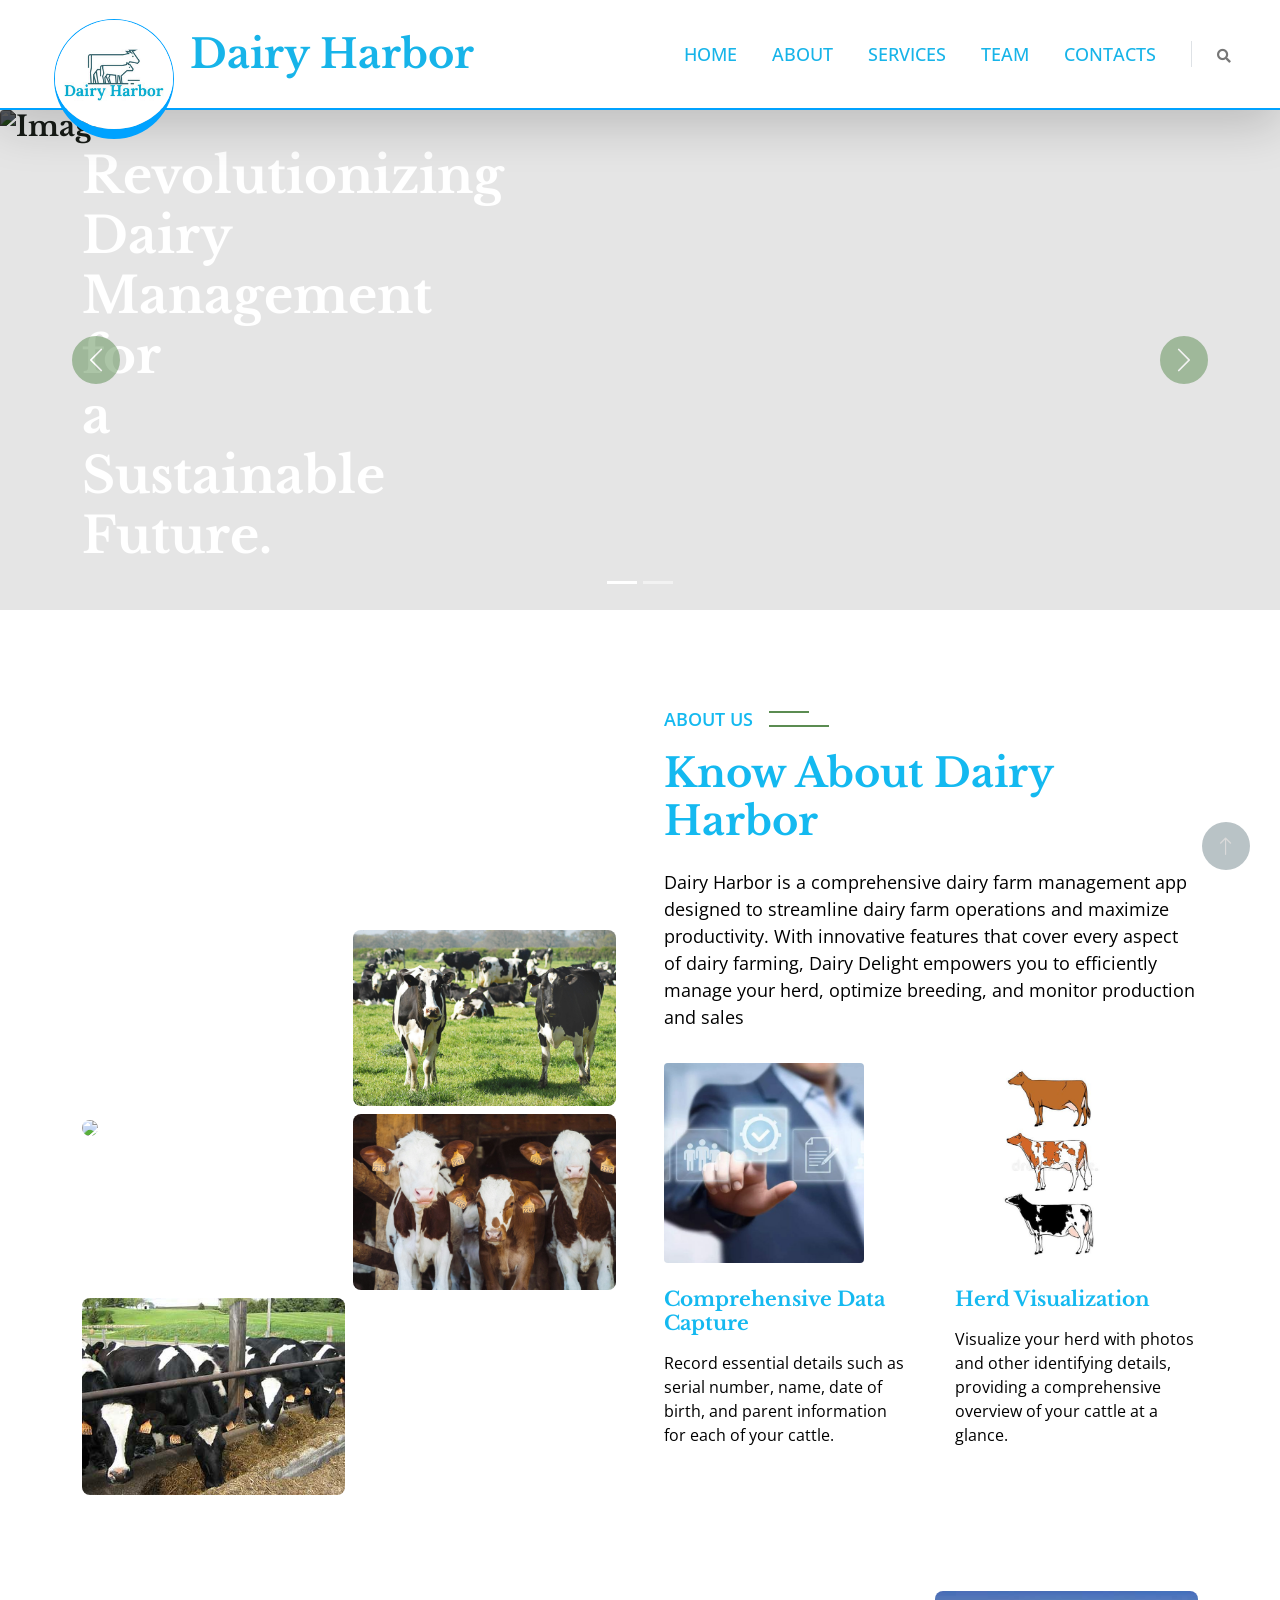
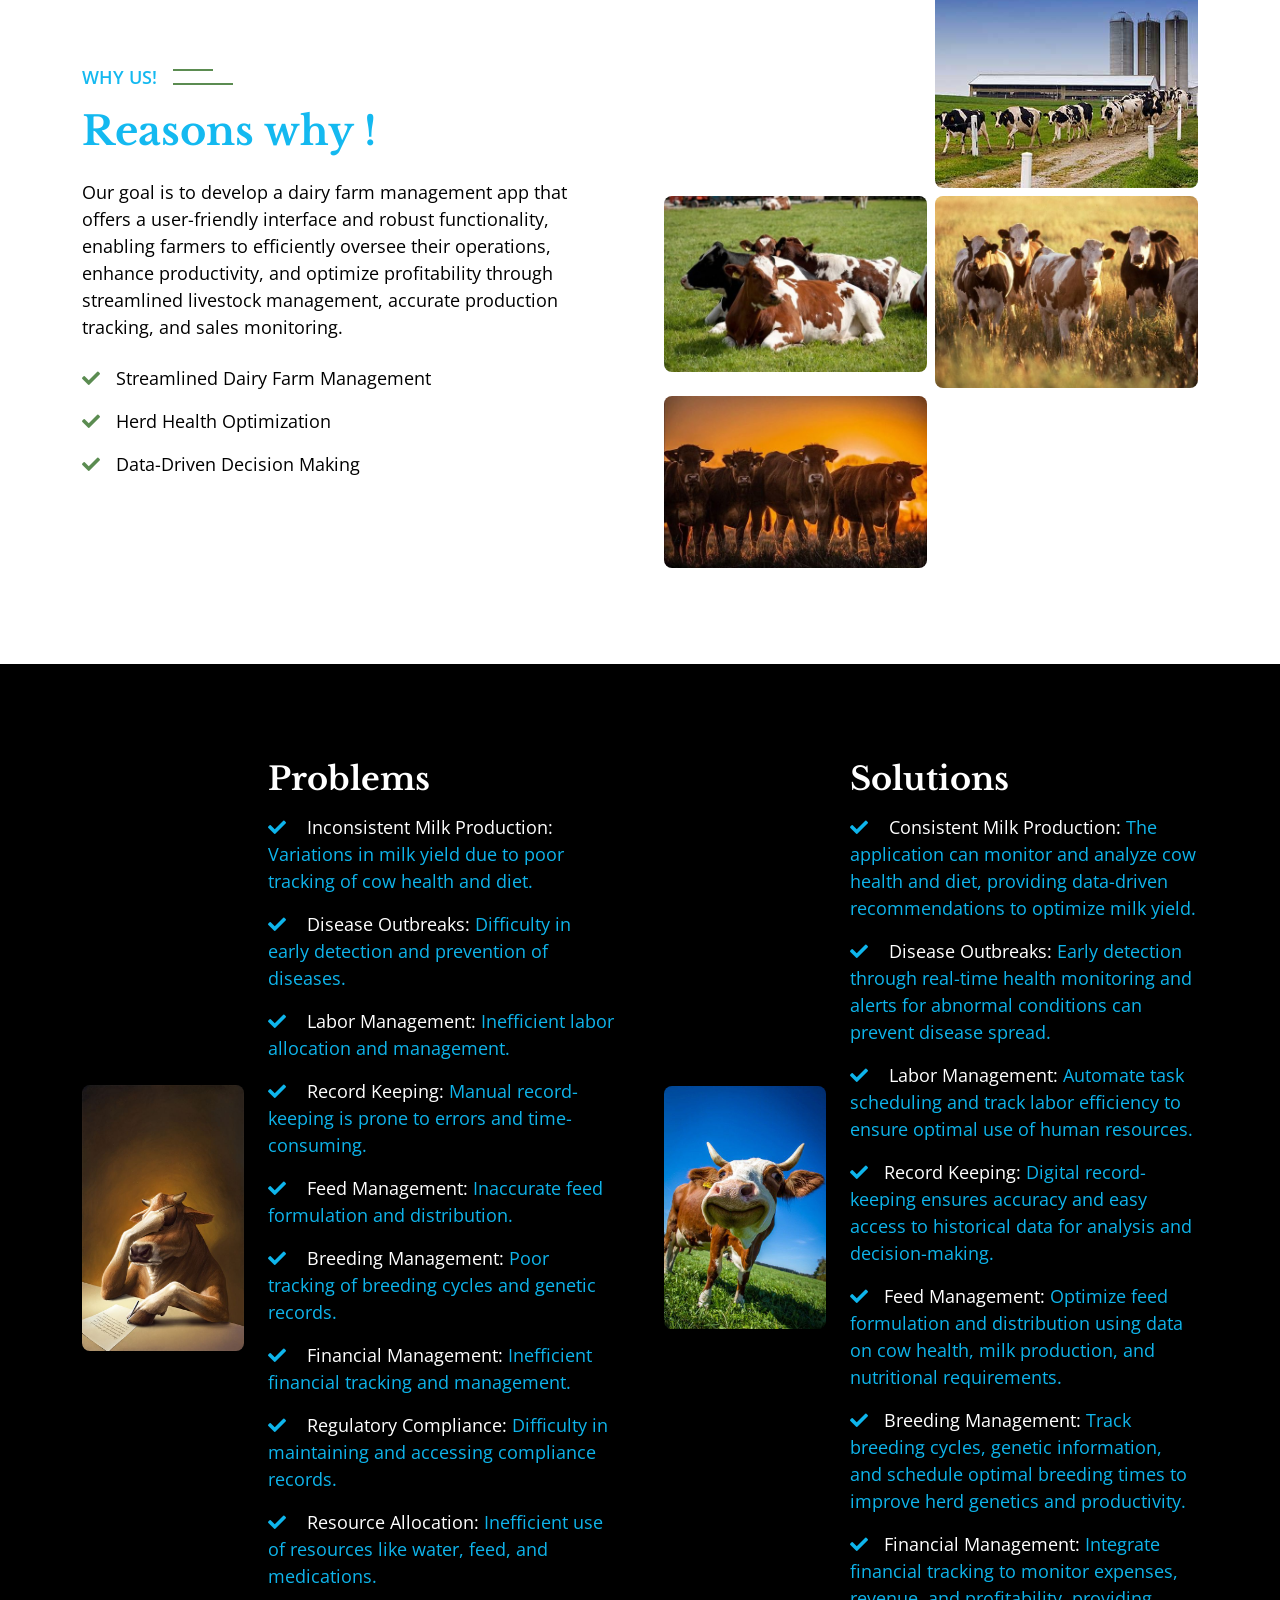
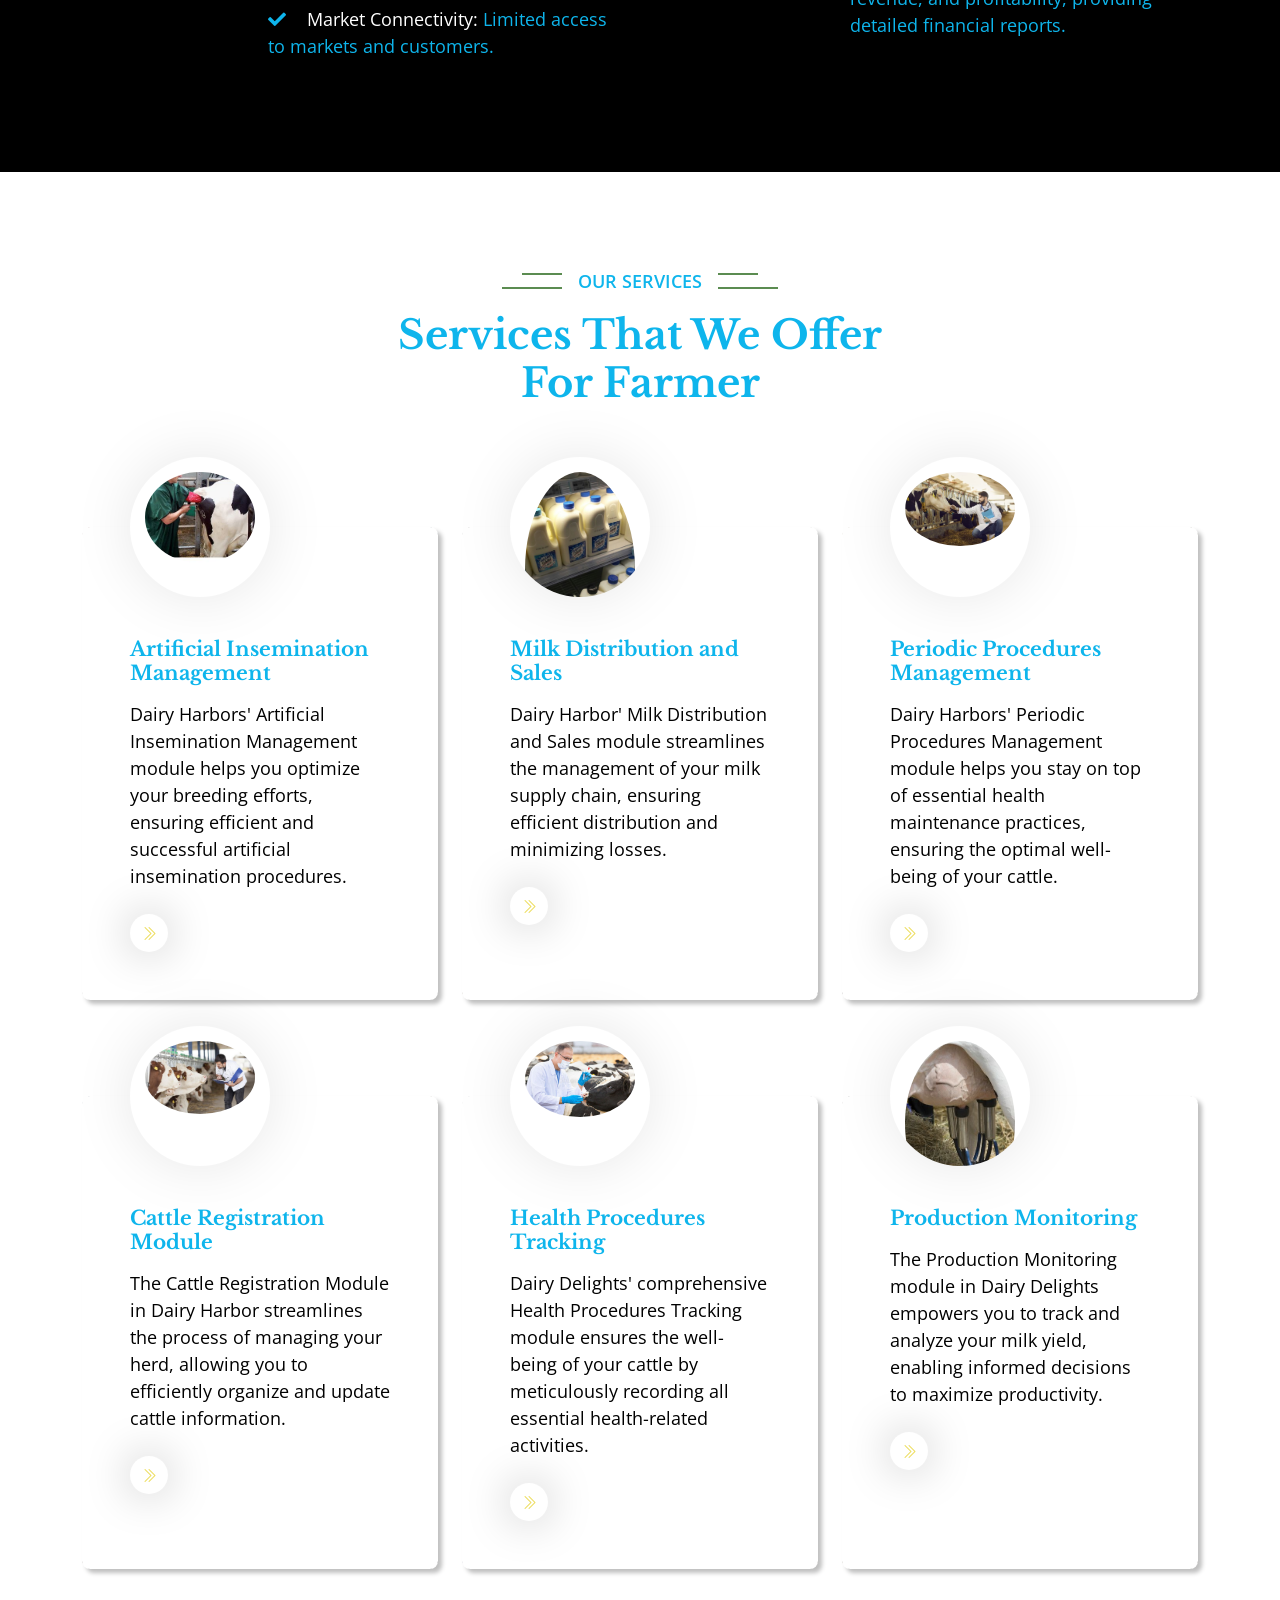
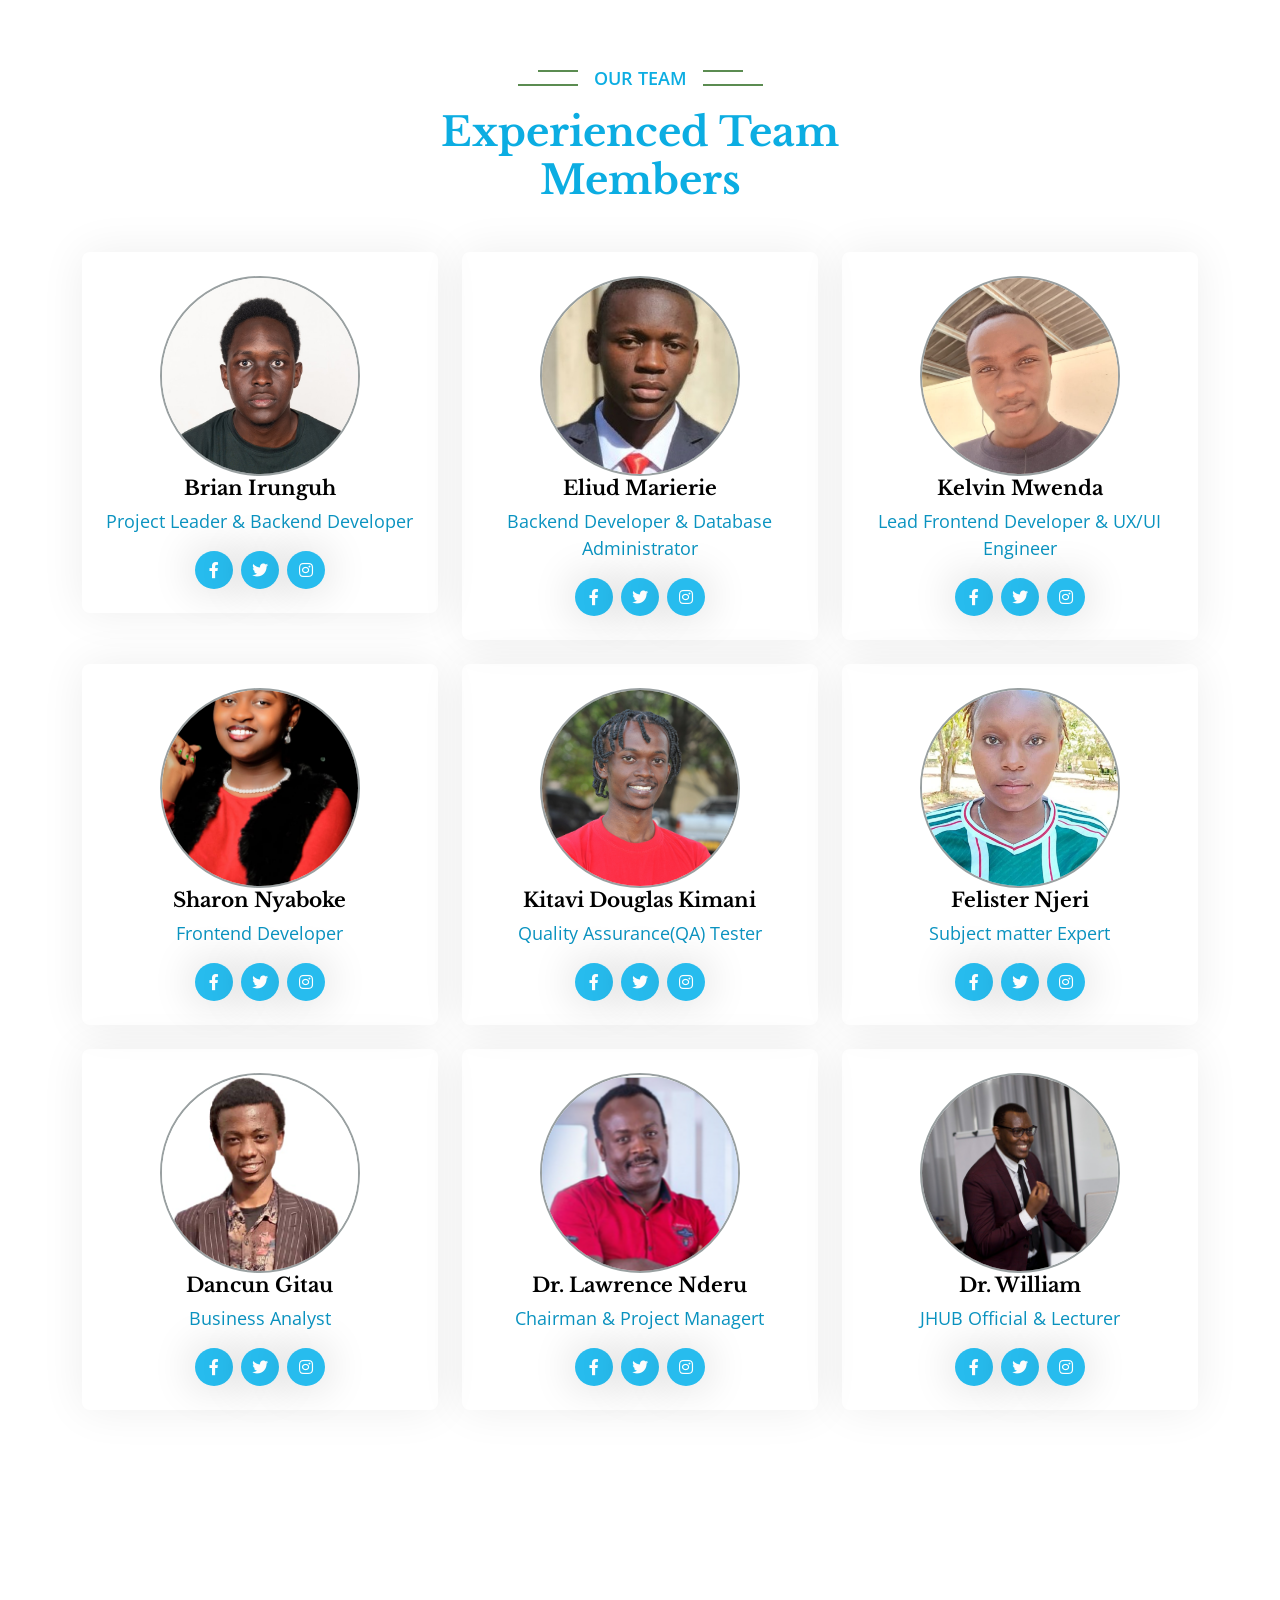
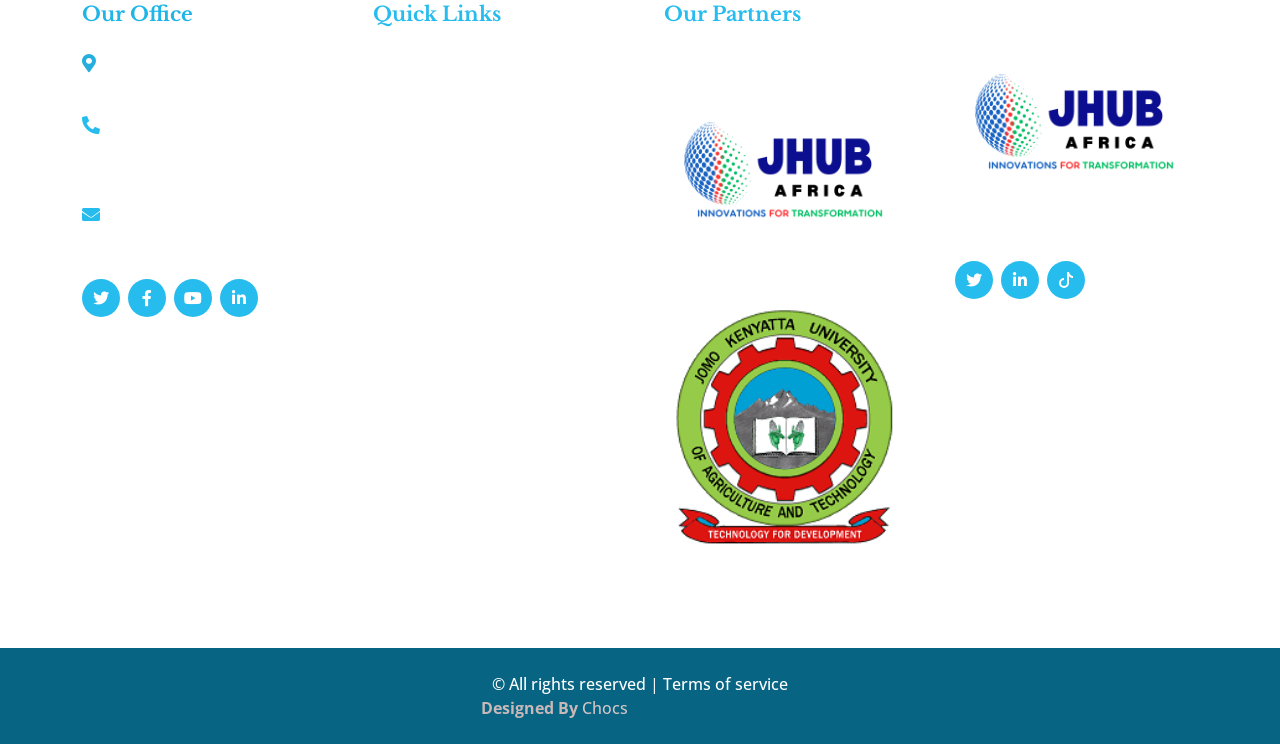
==== index.html @ 7ea1d5c0 "changed the footer content" ====
<!DOCTYPE html>
<html lang="en">

<head>
    <meta charset="utf-8">
    <title>Dairy Harbor Web App</title>
    <meta content="width=device-width, initial-scale=1.0" name="viewport">
    <meta content="" name="keywords">
    <meta content="" name="description">

    <!-- Favicon -->
    <link href="img/favicon.ico" rel="icon">

    <!-- Google Web Fonts -->
    <link rel="preconnect" href="https://fonts.googleapis.com">
    <link rel="preconnect" href="https://fonts.gstatic.com" crossorigin>
    <link href="https://fonts.googleapis.com/css2?family=Libre+Baskerville:wght@700&family=Open+Sans:wght@400;500;600&display=swap" rel="stylesheet">   

    <!-- Icon Font Stylesheet -->
    <link href="https://cdnjs.cloudflare.com/ajax/libs/font-awesome/5.10.0/css/all.min.css" rel="stylesheet">
    <link href="https://cdn.jsdelivr.net/npm/bootstrap-icons@1.4.1/font/bootstrap-icons.css" rel="stylesheet">

    <!-- Libraries Stylesheet -->
    <link href="lib/animate/animate.min.css" rel="stylesheet">
    <link href="lib/owlcarousel/assets/owl.carousel.min.css" rel="stylesheet">
    <link href="lib/lightbox/css/lightbox.min.css" rel="stylesheet">

    <!-- Customized Bootstrap Stylesheet -->
    <link href="css/bootstrap.min.css" rel="stylesheet">
    <link rel="stylesheet" href="https://fonts.googleapis.com/css2?family=Material+Symbols+Outlined:opsz,wght,FILL,GRAD@20..48,100..700,0..1,-50..200" />
    <link rel="stylesheet" href="https://fonts.googleapis.com/css2?family=Material+Symbols+Outlined:opsz,wght,FILL,GRAD@24,400,0,0" />

    <!-- Template Stylesheet -->
    <link href="css/style.css" rel="stylesheet">
    <link href="css/modified.css" rel="stylesheet">
    <link href="css/header.css" rel="stylesheet">

    <style>
        
        
    </style>
</head>

<body>
    <!-- Navbar Start -->
    <nav class="nav-container shadow-lg navbar navbar-expand-lg bg-white navbar-light sticky-top px-4 px-lg-5 text-center">
        <a href="index.html" class="navbar-brand d-flex align-items-center">
            <div class="logo-1-container">
                <img class="logo-1-icon d-none d-md-none d-lg-block d-xl-block" alt="" src="img/logo.png" />
            </div>
            <h1 class="m-0" style="color:rgb(23, 180, 233);">Dairy Harbor</h1>
        </a>
        <button type="button" class="navbar-toggler me-0" data-bs-toggle="collapse" style="color:rgb(23, 180, 233);" data-bs-target="#navbarCollapse">
            <span class="navbar-toggler-icon"></span>
        </button>
        <div class="collapse navbar-collapse" id="navbarCollapse">
            <div class="navbar-nav ms-auto p-4 p-lg-0">
                <a href="#Home" class="nav-item nav-link active" style="color:rgb(23, 180, 233);">HOME</a>
                <a href="#About" class="nav-item nav-link" style="color:rgb(23, 180, 233);">ABOUT</a>
                <a href="#Services" class="nav-item nav-link" style="color:rgb(23, 180, 233);">SERVICES</a>
                <a href="#Team" class="nav-item nav-link" style="color:rgb(23, 180, 233);">TEAM</a>
                <a href="#Contacts" class="nav-item nav-link" style="color:rgb(23, 180, 233);">CONTACTS</a>
                </div>
            </div>
            <div class="border-start ps-4 d-none d-lg-block">
                <button type="button" class="btn btn-sm p-0"><i class="fa fa-search"></i></button>
            </div>
        </div>
    </nav>   
    <!-- Navbar End -->


    <!-- Carousel Start -->
    <div class="container-fluid px-0 mb-5 h3">
        <div id="header-carousel" class="carousel slide" data-bs-ride="carousel">
            <div class="carousel-inner">
                <div class="carousel-indicators">
                    <button type="button" data-bs-target="#carouselExampleIndicators" data-bs-slide-to="0" class="active" aria-current="true" aria-label="Slide 1"></button>
                    <button type="button" data-bs-target="#carouselExampleIndicators" data-bs-slide-to="1" aria-label="Slide 2"></button>
                </div>
                <div class="carousel-item active image">
                    <img class="w-100 img" style="filter:brightness(40%)" src="img/carousel-11.jpg" alt="Image">
                    <div class="carousel-caption">
                        <div class="container">
                            <div class="row justify-content-start">
                                <div class="col-lg-8 text-start">
                                    <h1 class="text-white slideInRight p">Revolutionizing Dairy Management for a Sustainable Future.</h1>
                                    
                                </div>
                            </div>
                        </div>
                    </div>
                </div>
                

                <div class="carousel-item image">
                    <img class="w-100 img" src="img/carousel-22.jpg" style="filter:brightness(40%)" alt="Image">
                    <div class="carousel-caption">
                        <div class="container">
                            <div class="row justify-content-end">
                                <div class="col-lg-8 text-end">
                                    <p class="fs-4 text-white">Welcome to Dairy Harbor</p>
                                    <h4 class="display-1 text-white mb-5 animated slideInRight">Walking the milky way.</h4>

                                </div>
                            </div>
                        </div>
                    </div>
                </div>
            </div>

            <button class="carousel-control-prev" type="button" data-bs-target="#header-carousel"
                data-bs-slide="prev">
                <span class="carousel-control-prev-icon" aria-hidden="true"></span>
                <span class="visually-hidden">Previous</span>
            </button>

            <button class="carousel-control-next" type="button" data-bs-target="#header-carousel"
                data-bs-slide="next">
                <span class="carousel-control-next-icon" aria-hidden="true"></span>
                <span class="visually-hidden">Next</span>
            </button>
        </div>
    </div>
    <!-- Carousel End -->


    <!-- About Start -->
    <div class="container-xxl py-5" id="About">
        <div class="container">
            <div class="row g-5 align-items-end">
                <div class="col-lg-6">
                    <div class="row g-2">
                        <div class="col-6 position-relative wow fadeIn" data-wow-delay="0.7s">
                        
                            
                        </div>
                        
                        <div class="col-6 wow fadeIn" data-wow-delay="0.1s">
                            <img class="img-fluid rounded" src="img/carousel-22.jpg">
                        </div>
                        <div class="col-6 wow fadeIn" data-wow-delay="0.3s">
                            <img class="img-fluid rounded" src="img/s2.jpg">
                        </div>
                        <div class="col-6 wow fadeIn" data-wow-delay="0.5s">
                            <img class="img-fluid rounded" src="img/s3.jpg">
                        </div>
                        <div class="col-6 wow fadeIn" data-wow-delay="0.1s">
                            <img class="img-fluid rounded" src="img/gallery-6.jpg">
                        </div>
                    </div>
                </div>
                <div class="col-lg-6 wow fadeIn" data-wow-delay="0.5s">
                    <p class="section-title bg-white text-start pe-3" style="color:rgb(20, 185, 240);">About Us</p>
                    <h1 class="mb-4" style="color:rgb(20, 185, 240);">Know About Dairy Harbor</h1>
                    <p class="mb-4">Dairy Harbor is a comprehensive dairy farm management app designed to streamline dairy farm operations and maximize productivity. With innovative features that cover every aspect of dairy farming, Dairy Delight empowers you to efficiently manage your herd, optimize breeding, and monitor production and sales</p>
                    <div class="row g-5 pt-2 mb-5">
                        <div class="col-sm-6">
                            <div class="image1 mb-4">
                                <img class="img-fluid mb-4 img" src="img/service1.png" alt="">
                            </div>
                            
                            <h5 class="mb-3" style="color:rgb(20, 185, 240);">Comprehensive Data Capture
                            </h5>
                            <span style="color:rgb(0,0,0);">Record essential details such as serial number, name, date of birth, and parent information for each of your cattle.
                            </span>
                        </div>
                        <div class="col-sm-6">
                            <div class="image1 mb-4">
                                <img class="img-fluid mb-4 img" src="img/product1.jpg" alt="">
                            </div>

                                <h5 class="mb-3" style="color:rgb(20, 185, 240);">
                            Herd Visualization</h5>
                            <span style="color:rgb(0,0,0);">Visualize your herd with photos and other identifying details, providing a comprehensive overview of your cattle at a glance.
                            </span>
                        </div>
                    </div>
                </div>
            </div>
        </div>
    </div>
    <!-- About End -->


    <!-- Features Start -->
    <div class="container-xxl py-5">
        <div class="container">
            <div class="row g-5 align-items-center">
                <div class="col-lg-6 wow fadeInUp" data-wow-delay="0.1s">
                    <p class="section-title bg-white text-start pe-3" style="color:rgb(20, 185, 240);">Why Us!</p>
                    <h1 class="mb-4" style="color:rgb(20, 185, 240);">Reasons why !</h1>
                    <p class="mb-4" style="color:rgb(0,0,0);">Our goal is to develop a dairy farm management app that offers a user-friendly interface and robust functionality, enabling farmers to efficiently oversee their operations, enhance productivity, and optimize profitability through streamlined livestock management, accurate production tracking, and sales monitoring.

                    </p>
                    <p style="color:rgb(0,0,0);"><i class="fa fa-check text-primary me-3"></i>Streamlined Dairy Farm Management
                    </p>
                    <p style="color:rgb(0,0,0);"><i class="fa fa-check text-primary me-3"></i>Herd Health Optimization
                    </p>
                    <p style="color:rgb(0,0,0);"><i class="fa fa-check text-primary me-3"></i>Data-Driven Decision Making
                    </p>
                </div>
                <div class="col-lg-6">
                    <div class="row g-2">
                        <div class="col-6 position-relative wow fadeIn" data-wow-delay="0.7s">
                           <!-- <div class="about-experience rounded" style="background-color:rgb(10, 158, 207); color:black;">
                                <h1 class="display-1 mb-0">1</h1>
                                <small class="fs-5 fw-bold">Year Experience</small>
                            </div>-->
                            
                        </div>
                        
                        <div class="col-6 wow fadeIn" data-wow-delay="0.1s">
                            <img class="img-fluid rounded" src="img/gallery-5.jpg">
                        </div>
                        <div class="col-6 wow fadeIn" data-wow-delay="0.3s">
                            <img class="img-fluid rounded" src="img/img-1.jpg">
                        </div>
                        <div class="col-6 wow fadeIn" data-wow-delay="0.5s">
                            <img class="img-fluid rounded" src="img/img-2.jpg">
                        </div>
                        <div class="col-6 wow fadeIn" data-wow-delay="0.1s">
                            <img class="img-fluid rounded" src="img/img-3.jpg">
                        </div>
                    </div>
                </div>
                
            </div>
        </div>
    </div>
    <!-- Features End -->


    <!-- Banner Start -->
    <div class="container-fluid banner my-5 py-5" data-parallax="scroll" style="background-color:rgb(0, 0, 0);">
        <div class="container py-5">
            <div class="row g-5">
                <div class="col-lg-6 wow fadeIn" data-wow-delay="0.3s">
                    <div class="row g-4 align-items-center">
                        <div class="col-sm-4">
                            <img class="img-fluid rounded" src="img/cowprob.jpg" alt="">
                        </div>
                        <div class="col-sm-8">
                            <h2 class="mb-3" style="color:white;">Problems
                            </h2>
                                <p style="color:rgb(14, 181, 236);"><i class="fa fa-check me-3"></i>
                                    <span style="text-weight:bold; color:white;">Inconsistent Milk Production:</span> 
                                     Variations in milk yield due to poor tracking of cow health and diet.
                                </p>
                                <p style="color:rgb(14, 181, 236);"><i class="fa fa-check  me-3"></i>
                                    <span style="text-weight:bold; color:white;">Disease Outbreaks:</span> Difficulty in early detection and prevention of diseases.
                                </p>
                                <p style="color:rgb(14, 181, 236);"><i class="fa fa-check me-3"></i>
                                    <span style="text-weight:bold; color:white;">Labor Management:</span> Inefficient labor allocation and management.
                                </p>
                                <p style="color:rgb(14, 181, 236);"><i class="fa fa-check me-3"></i>
                                    <span style="text-weight:bold; color:white;">Record Keeping:</span>  Manual record-keeping is prone to errors and time-consuming.
                                </p>
                                <p style="color:rgb(14, 181, 236);"><i class="fa fa-check me-3"></i>
                                    <span style="text-weight:bold; color:white;">Feed Management:</span> Inaccurate feed formulation and distribution.
                                </p>
                                <p style="color:rgb(14, 181, 236);"><i class="fa fa-check me-3"></i>
                                    <span style="text-weight:bold; color:white;">Breeding Management:</span> Poor tracking of breeding cycles and genetic records.
                                </p>
                                <p style="color:rgb(14, 181, 236);"><i class="fa fa-check me-3"></i>
                                    <span style="text-weight:bold; color:white;">Financial Management:</span>  Inefficient financial tracking and management.
                                </p>
                                <p style="color:rgb(14, 181, 236);"><i class="fa fa-check me-3"></i>
                                    <span style="text-weight:bold; color:white;">Regulatory Compliance:</span> Difficulty in maintaining and accessing compliance records.
                                </p>
                                <p style="color:rgb(14, 181, 236);"><i class="fa fa-check me-3"></i>
                                    <span style="text-weight:bold; color:white;">Resource Allocation: </span>Inefficient use of resources like water, feed, and medications.
                                </p>
                                <p style="color:rgb(14, 181, 236);"><i class="fa fa-check me-3"></i> <span style="text-weight:bold; color:white;">Market Connectivity:</span> Limited access to markets and customers.
                                </p>
                            
                        </div>
                    </div>
                </div>
                <div class="col-lg-6 wow fadeIn" data-wow-delay="0.5s">
                    <div class="row g-4 align-items-center">
                        <div class="col-sm-4">
                            <img class="img-fluid rounded" src="img/happycow.jpg" alt="">
                        </div>
                        <div class="col-sm-8">
                            <h2 class="mb-3" style="color:white;">Solutions
                            </h2>
                            <p style="color:rgb(14, 181, 236);"><i class="fa fa-check me-3"></i>
                                <span style="text-weight:bold; color:white;">Consistent Milk Production:</span>
                                

The application can monitor and analyze cow health and diet, providing data-driven recommendations to optimize milk yield.

                            </p>
                            <p style="color:rgb(14, 181, 236);"><i class="fa fa-check  me-3"></i>
                                <span style="text-weight:bold; color:white;">Disease Outbreaks:</span>

                                Early detection through real-time health monitoring and alerts for abnormal conditions can prevent disease spread.
                            </p>
                            <p style="color:rgb(14, 181, 236);"><i class="fa fa-check me-3"></i>
                                <span style="text-weight:bold; color:white;">Labor Management:</span>

                                Automate task scheduling and track labor efficiency to ensure optimal use of human resources.
                            </p>
                            <p style="color:rgb(14, 181, 236);"><i class="fa fa-check me-3"></i><span style="text-weight:bold; color:white;">Record Keeping:</span>

                                Digital record-keeping ensures accuracy and easy access to historical data for analysis and decision-making.
                            </p>
                            <p style="color:rgb(14, 181, 236);"><i class="fa fa-check me-3"></i><span style="text-weight:bold; color:white;">Feed Management:</span>
                                

                                Optimize feed formulation and distribution using data on cow health, milk production, and nutritional requirements.
                            </p>
                            <p style="color:rgb(14, 181, 236);"><i class="fa fa-check me-3"></i><span style="text-weight:bold; color:white;">Breeding Management:</span>

                                Track breeding cycles, genetic information, and schedule optimal breeding times to improve herd genetics and productivity.
                                
                            </p>
                            <p style="color:rgb(14, 181, 236);"><i class="fa fa-check me-3"></i><span style="text-weight:bold; color:white;">Financial Management:</span>

                                Integrate financial tracking to monitor expenses, revenue, and profitability, providing detailed financial reports.
                            </p>

                        </div>
                    </div>
                </div>
            </div>
        </div>
    </div>
    <!-- Banner End -->


    <!-- Service Start -->
    <div class="container-xxl py-5" id="Services">
        <div class="container">
            <div class="text-center mx-auto pb-4 wow fadeInUp" data-wow-delay="0.1s" style="max-width: 500px;">
                <p class="section-title bg-white text-center px-3" style="color:rgb(14, 181, 236);">Our Services</p>
                <h1 class="mb-5" style="color:rgb(14, 181, 236);">Services That We Offer For Farmer</h1>
            </div>

            <div class="row gy-5 gx-4">
                <div class="col-lg-4 col-md-6 pt-5 wow fadeInUp" data-wow-delay="0.1s">
                    <div class="service-item d-flex h-100 service1">
                        <div class="service-img">
                            <img class="img-fluid" src="img/service-1.jpg" alt="" style="color:black;">
                        </div>
                        <div class="service-text p-5 pt-0">
                            <div class="service-icon">
                                <img class="img-fluid rounded-circle" src="img/service-1.jpg" alt="">
                            </div>
                            <h5 class="mb-3" style="color:rgb(14, 181, 236);">Artificial Insemination Management
                            </h4>
                            <p class="mb-4">Dairy Harbors' Artificial Insemination Management module helps you optimize your breeding efforts, ensuring efficient and successful artificial insemination procedures.
                            </p>
                            <a class="btn btn-square rounded-circle" href=""><i class="bi bi-chevron-double-right"></i></a>
                        </div>
                    </div>
                </div>
                
                <div class="col-lg-4 col-md-6 pt-5 wow fadeInUp" data-wow-delay="0.1s">
                    <div class="service-item d-flex h-100 service1">
                        <div class="service-img">
                            <img class="img-fluid" src="img/service-2.jpg" alt="">
                        </div>
                        <div class="service-text p-5 pt-0">
                            <div class="service-icon rounded-circle">
                                <img class="img-fluid rounded-circle" src="img/service-2.jpg" alt="">
                            </div>
                            <h5 class="mb-3" style="color:rgb(14, 181, 236);">Milk Distribution and Sales
                            </h4>
                            <p class="mb-4">Dairy Harbor' Milk Distribution and Sales module streamlines the management of your milk supply chain, ensuring efficient distribution and minimizing losses.

                            </p>
                            <a class="btn btn-square rounded-circle" href=""><i class="bi bi-chevron-double-right"></i></a>
                        </div>
                    </div>
                </div>
                
                <div class="col-lg-4 col-md-6 pt-5 wow fadeInUp" data-wow-delay="0.1s">
                    <div class="service-item d-flex h-100 service1">
                        <div class="service-img">
                            <img class="img-fluid" src="img/service-3.jpg" alt="">
                        </div>
                        <div class="service-text p-5 pt-0">
                            <div class="service-icon">
                                <img class="img-fluid rounded-circle" src="img/service-3.jpg" alt="">
                            </div>
                            <h5 class="mb-3" style="color:rgb(14, 181, 236);">Periodic Procedures Management
                            </h4>
                            <p class="mb-4">Dairy Harbors' Periodic Procedures Management module helps you stay on top of essential health maintenance practices, ensuring the optimal well-being of your cattle.

                            </p>
                            <a class="btn btn-square rounded-circle" href=""><i class="bi bi-chevron-double-right"></i></a>
                        </div>
                    </div>
                </div>

                <div class="col-lg-4 col-md-6 pt-5 wow fadeInUp" data-wow-delay="0.1s">
                    <div class="service-item d-flex h-100 service1">
                        <div class="service-img">
                            <img class="img-fluid" src="img/service-4.jpg" alt="">
                        </div>
                        <div class="service-text p-5 pt-0">
                            <div class="service-icon">
                                <img class="img-fluid rounded-circle" src="img/service-4.jpg" alt="">
                            </div>
                            <h5 class="mb-3" style="color:rgb(14, 181, 236);">Cattle Registration Module
                            </h4>
                            <p class="mb-4">The Cattle Registration Module in Dairy Harbor streamlines the process of managing your herd, allowing you to efficiently organize and update cattle information.

                            </p>
                            <a class="btn btn-square rounded-circle" href=""><i class="bi bi-chevron-double-right"></i></a>
                        </div>
                    </div>
                </div>

                <div class="col-lg-4 col-md-6 pt-5 wow fadeInUp" data-wow-delay="0.3s">
                    <div class="service-item d-flex h-100 service1">
                        <div class="service-img">
                            <img class="img-fluid " src="img/service-5.jpg" alt="">
                        </div>
                        <div class="service-text p-5 pt-0">
                            <div class="service-icon">
                                <img class="img-fluid rounded-circle" src="img/service-5.jpg" alt="">
                            </div>
                            <h5 class="mb-3" style="color:rgb(14, 181, 236);">Health Procedures Tracking
                            </h5>
                            <p class="mb-4">Dairy Delights' comprehensive Health Procedures Tracking module ensures the well-being of your cattle by meticulously recording all essential health-related activities.
                            </p>
                            <a class="btn btn-square rounded-circle" href=""><i class="bi bi-chevron-double-right"></i></a>
                        </div>
                    </div>
                </div>

                <div class="col-lg-4 col-md-6 pt-5 wow fadeInUp" data-wow-delay="0.5s">
                    <div class="service-item d-flex h-100 service1">
                        <div class="service-img">
                            <img class="img-fluid" src="img/service-6.jpg" alt="">
                        </div>
                        <div class="service-text p-5 pt-0">
                            <div class="service-icon">
                                <img class="img-fluid rounded-circle" src="img/service-6.jpg" alt="">
                            </div>
                            <h5 class="mb-3" style="color:rgb(14, 181, 236);">Production Monitoring
                            </h5>
                            <p class="mb-4">The Production Monitoring module in Dairy Delights empowers you to track and analyze your milk yield, enabling informed decisions to maximize productivity.
                            </p>
                            <a class="btn btn-square rounded-circle" href=""><i class="bi bi-chevron-double-right"></i></a>
                        </div>
                    </div>
                </div>
            </div>
        </div>
    </div>
    <!-- Service End -->


    <!-- Team Start -->
    <div class="container-xxl py-5" id="Team">
        <div class="container">
            <div class="text-center mx-auto wow fadeInUp" data-wow-delay="0.1s" style="max-width: 500px;">
                <p class="section-title bg-white text-center px-3" style="color:rgb(12, 173, 226)">Our Team</p>
                <h1 class="mb-5" style="color:rgb(12, 173, 226)">Experienced Team Members</h1>
            </div>

            <div class="row g-4">

                <!--Brian-->
                <div class="col-lg-4 col-md-6 wow fadeInUp team-banner" data-wow-delay="0.1s">
                    <div class="team-item rounded p-4">
                        <img src="img/Brian.jpeg" class="image-container rounded-circle" alt="...">
                        <h5 style="color:black;">Brian Irunguh</h5>
                        <p style="color:rgb(10, 147, 192);">Project Leader & Backend Developer</p>
                        <div class="d-flex justify-content-center">
                            <a class="btn btn-square btn-outline-secondary rounded-circle mx-1 link" href="https://www.facebook.com" target="_target"><i class="fab fa-facebook-f"></i></a>
                            <a class="btn btn-square btn-outline-secondary rounded-circle mx-1 link" href="https://x.com/archaicsociable?t=B3Jk0THySBxnV8t_-tjw5w&s=08 " target="_target"><i class="fab fa-twitter"></i></a>
                            <a class="btn btn-square btn-outline-secondary rounded-circle mx-1 link" href="https://www.instagram.com/a.ncesto.r?igsh=ZGFoNHB6cmE5bXAw" target="_target"><i class="fab fa-instagram"></i></a>
                        </div>
                    </div>
                </div>

                <!--Eliud-->
                <div class="col-lg-4 col-md-6 wow fadeInUp team-banner" data-wow-delay="0.3s">
                    <div class="team-item rounded p-4">
                        <img src="img/Eliud1.jpg" class="image-container rounded-circle" alt="...">
                        <h5 style="color:black;">Eliud Marierie</h5>
                        <p style="color:rgb(10, 147, 192);">Backend Developer & Database Administrator</p>
                        <div class="d-flex justify-content-center">
                            <a class="btn btn-square btn-outline-secondary rounded-circle mx-1 link" target="_blank" href="https://www.facebook.com/profile.php?id=100089833212239 "><i class="fab fa-facebook-f"></i></a>
                            <a class="btn btn-square btn-outline-secondary rounded-circle mx-1 link" target="_blank" href="https://x.com/Mastereli_6sa"><i class="fab fa-twitter"></i></a>
                            <a class="btn btn-square btn-outline-secondary rounded-circle mx-1 link" target="_blank" target="_blank" href="https://www.instagram.com/mastereli_6sa?igsh=YzljYTk1ODg3Zg== "><i class="fab fa-instagram"></i></a>
                        </div>
                    </div>
                </div>

                <!--Kelvin-->
                <div class="col-lg-4 col-md-6 wow fadeInUp team-banner" data-wow-delay="0.5s">
                    <div class="team-item rounded p-4">
                        <img src="img/Kelvin.jpg" class="image-container rounded-circle" alt="...">
                        <h5 style="color:black;">Kelvin Mwenda</h5>
                        <p style="color:rgb(10, 147, 192);">Lead Frontend Developer & UX/UI Engineer</p>
                        <div class="d-flex justify-content-center">
                            <a class="btn btn-square btn-outline-secondary rounded-circle mx-1 link" target="_blank" href="https://www.facebook.com/profile.php?id=100084121656741"><i class="fab fa-facebook-f"></i></a>
                            <a class="btn btn-square btn-outline-secondary rounded-circle mx-1 link" target="_blank" href="https://x.com/jinx_vinke/"><i class="fab fa-twitter"></i></a>
                            <a class="btn btn-square btn-outline-secondary rounded-circle mx-1 link" href="https://www.instagram.com/jinx_mwenda/" target="_target"><i class="fab fa-instagram"></i></a>
                        </div>
                    </div>
                </div>

                <!--Sharon-->
                <div class="col-lg-4 col-md-6 wow fadeInUp team-banner" data-wow-delay="0.5s">
                    <div class="team-item rounded p-4">
                        <img src="img/Sharon.jpg" class="image-container rounded-circle" alt="...">
                        <h5 style="color:black;">Sharon Nyaboke</h5>
                        <p style="color:rgb(10, 147, 192);">Frontend Developer</p>
                        <div class="d-flex justify-content-center">
                            <a class="btn btn-square btn-outline-secondary rounded-circle mx-1 link" href="https://www.facebook.com/profile.php?id=100089075822007&mibextid=ZbWKwL " target="_blank"><i class="fab fa-facebook-f"></i></a>
                            <a class="btn btn-square btn-outline-secondary rounded-circle mx-1 link" href="https://x.com/home"><i class="fab fa-twitter"></i></a>
                            <a class="btn btn-square btn-outline-secondary rounded-circle mx-1 link" href="https://www.instagram.com/just.nyaboke.?igsh=b2VpenFtZHowaGEz" target="_target"><i class="fab fa-instagram"></i></a>
                        </div>
                    </div>
                </div>

                <!--Kitavi-->
                <div class="col-lg-4 col-md-6 wow fadeInUp team-banner" data-wow-delay="0.5s">
                    <div class="team-item rounded p-4">
                        <img src="img/Kitavi.jpg" class="image-container rounded-circle" alt="...">
                        <h5 style="color:black;">Kitavi Douglas Kimani</h5>
                        <p style="color:rgb(10, 147, 192);">Quality Assurance(QA) Tester</p>
                        <div class="d-flex justify-content-center">
                            <a class="btn btn-square btn-outline-secondary rounded-circle mx-1 link" href="https://www.facebook.com" target="_target"><i class="fab fa-facebook-f"></i></a>
                            <a class="btn btn-square btn-outline-secondary rounded-circle mx-1 link" href="https://x.com/home" target="_target"><i class="fab fa-twitter"></i></a>
                            <a class="btn btn-square btn-outline-secondary rounded-circle mx-1 link" href="https://www.instagram.com" target="_target"><i class="fab fa-instagram"></i></a>
                        </div>
                    </div>
                </div>

                <!--Felister-->
                <div class="col-lg-4 col-md-6 wow fadeInUp team-banner" data-wow-delay="0.5s">
                    <div class="team-item rounded p-4">
                        <img src="img/Felister.jpg" class="image-container rounded-circle" alt="...">
                        <h5 style="color:black;">Felister Njeri</h5>
                        <p style="color:rgb(10, 147, 192);">Subject matter Expert</p>
                        <div class="d-flex justify-content-center">
                            <a class="btn btn-square btn-outline-secondary rounded-circle mx-1 link" href="https://www.facebook.com" target="_target"><i class="fab fa-facebook-f"></i></a>
                            <a class="btn btn-square btn-outline-secondary rounded-circle mx-1 link" href="https://x.com/home" target="_target"><i class="fab fa-twitter"></i></a>
                            <a class="btn btn-square btn-outline-secondary rounded-circle mx-1 link" href="https://www.instagram.com" target="_target"><i class="fab fa-instagram"></i></a>
                        </div>
                    </div>
                </div>

                <!--Duncan-->
                <div class="col-lg-4 col-md-6 wow fadeInUp team-banner" data-wow-delay="0.5s">
                    <div class="team-item rounded p-4">
                        <img src="img/Dancun.jpg" class="image-container rounded-circle" alt="...">
                        <h5 style="color:black;">Dancun Gitau</h5>
                        <p style="color:rgb(10, 147, 192);">Business Analyst</p>
                        <div class="d-flex justify-content-center">
                            <a class="btn btn-square btn-outline-secondary rounded-circle mx-1 link" href="https://www.facebook.com" target="_target"><i class="fab fa-facebook-f"></i></a>
                            <a class="btn btn-square btn-outline-secondary rounded-circle mx-1 link" href="https://x.com/home" target="_target"><i class="fab fa-twitter"></i></a>
                            <a class="btn btn-square btn-outline-secondary rounded-circle mx-1 link" href="https://www.instagram.com" target="_target"><i class="fab fa-instagram"></i></a>
                        </div>
                    </div>
                </div>

                <!--Duncan-->
                <div class="col-lg-4 col-md-6 wow fadeInUp team-banner" data-wow-delay="0.5s">
                    <div class="team-item rounded p-4">
                        <img src="img/Nderu.png" class="image-container rounded-circle" alt="...">
                        <h5 style="color:black;">Dr. Lawrence Nderu</h5>
                        <p style="color:rgb(10, 147, 192);">Chairman & Project Managert</p>
                        <div class="d-flex justify-content-center">
                            <a class="btn btn-square btn-outline-secondary rounded-circle mx-1 link" href="https://www.facebook.com" target="_target"><i class="fab fa-facebook-f"></i></a>
                            <a class="btn btn-square btn-outline-secondary rounded-circle mx-1 link" href="https://x.com/home" target="_target"><i class="fab fa-twitter"></i></a>
                            <a class="btn btn-square btn-outline-secondary rounded-circle mx-1 link" href="https://www.instagram.com" target="_target"><i class="fab fa-instagram"></i></a>
                        </div>
                    </div>
                </div>

                <!--William-->
                <div class="col-lg-4 col-md-6 wow fadeInUp team-banner" data-wow-delay="0.5s">
                    <div class="team-item rounded p-4">
                        <img src="img/William.jpeg" class="image-container rounded-circle" alt="...">
                        <h5 style="color:black;">Dr. William</h5>
                        <p style="color:rgb(10, 147, 192);">JHUB Official & Lecturer</p>
                        <div class="d-flex justify-content-center">
                            <a class="btn btn-square btn-outline-secondary rounded-circle mx-1 link" href="https://www.facebook.com" target="_target"><i class="fab fa-facebook-f"></i></a>
                            <a class="btn btn-square btn-outline-secondary rounded-circle mx-1 link" href="https://x.com/home" target="_target"><i class="fab fa-twitter"></i></a>
                            <a class="btn btn-square btn-outline-secondary rounded-circle mx-1 link" href="https://www.instagram.com" target="_target"><i class="fab fa-instagram"></i></a>
                        </div>
                    </div>
                </div>

            </div>
        </div>
    </div>
    <!-- Team End -->



    <!-- Footer Start -->
    <div class="container-fluid footer mt-5 py-5 wow fadeIn" data-wow-delay="0.1s" data-parallax="scroll" data-image-src="img/b1.jpg">
        
        <div class="container py-5">
            <div class="row g-5">
                <div class="col-lg-3 col-md-6">
                    <h5 class="mb-4" style="color:rgb(31, 181, 231)">Our Office</h5>
                    <p class="mb-2" style="color:rgb(255, 255, 255)"><i class="fa fa-map-marker-alt me-3" style="color:rgb(38, 175, 221)"></i>P.O. BOX 6200, NAIROBI, KENYA</p>
                    <p class="mb-2" style="color:rgb(255, 255, 255)"><i class="fa fa-phone-alt me-3" style="color:rgb(39, 188, 238)"></i>Tel:<br>Brian Irunguh: 0705375277,<br>Kelvin Mwenda: 0746917394
                    <p class="mb-2" style="color:rgb(255, 255, 255)"><i class="fa fa-envelope me-3" style="color:rgb(39, 188, 238)"></i>Email: registrar@aa.jkuat.ac.ke</p>
                    <div class="d-flex pt-3">
                        <a class="btn btn-square rounded-circle me-2" href="" style="background-color:#27bcee; color:white;" ><i class="fab fa-twitter"></i></a>
                        <a class="btn btn-square rounded-circle me-2" href="" style="background-color:rgb(39, 188, 238);color:white;"><i class="fab fa-facebook-f"></i></a>
                        <a class="btn btn-square rounded-circle me-2" href="" style="background-color:rgb(39, 188, 238);color:white;"><i class="fab fa-youtube"></i></a>
                        <a class="btn btn-square rounded-circle me-2" href="" style="background-color:#27bcee; color:white;"><i class="fab fa-linkedin-in"></i></a>
                    </div>
                </div>
                <div class="col-lg-3 col-md-6">
                    <h5 class="mb-4" style="color:rgb(39, 188, 238)">Quick Links</h5>
                    <a class="btn btn-link" style="color:rgb(255, 255, 255)" href="index.html">Home</a>
                    <a class="btn btn-link" style="color:rgb(255, 255, 255)" href="#About">About Us</a>
                    <a class="btn btn-link" style="color:rgb(255, 255, 255)" href="#Services">Our Services</a>
                    <a class="btn btn-link" style="color:rgb(255, 255, 255)" href="#Team">Our Team</a>
                    
                </div>
                
                <div class="col-lg-3 col-md-3">
                    <h5 class="mb-4" style="color:rgb(39, 188, 238)">Our Partners</h5>

                    <div class="mb-3">
                        <a href="https://jhubafrica.com/" target="_blank"><img style="background:white;" src="img/jhub.png" class="w-20 h-20 scale-150 img-fluid rounded jHub-logo" style="border-radius:100px;"></a>
                    </div>

                    <div class="mt-3">
                        <a href="https://www.jkuat.ac.ke/" target="_blank"><img style="background:white; border-radius:100px; width :250px;" src="img/jkuatLogo.png" class="w-20 h-20 scale-150 img-fluid rounded jHub-logo" alt="jHub-Logo"></a>
                    </div>

                </div>

                <div class="col-lg-3 col-md-3">
                    <a href="https://jhubafrica.com/" target="_blank"><img style="background:white;" src="img/jhub.png" class="w-20 h-20 scale-150 img-fluid rounded jHub-logo" style="border-radius:100px;"></a>
                    <div class="d-flex pt-3">
                        <a class="btn btn-square rounded-circle me-2" href="" style="background-color:#27bcee; color:white;" ><i class="fab fa-twitter"></i></a>
                        
                        <a class="btn btn-square rounded-circle me-2" href="https://jhubafrica.com/about" style="background-color:#27bcee; color:white;"><i class="fab fa-linkedin-in"></i></a>
                        <a class="btn btn-square rounded-circle me-2" href="https://www.tiktok.com/@jhubafrica" style="background-color:#27bcee; color:white;"><svg xmlns="http://www.w3.org/2000/svg" width="16" height="16" fill="currentColor" class="bi bi-tiktok" viewBox="0 0 16 16">
                            <path d="M9 0h1.98c.144.715.54 1.617 1.235 2.512C12.895 3.389 13.797 4 15 4v2c-1.753 0-3.07-.814-4-1.829V11a5 5 0 1 1-5-5v2a3 3 0 1 0 3 3z"/>
                        </svg></a>
                    </div>
                </div>
            </div>
        </div>
    </div>
    <!-- Footer End -->


    <!-- Copyright Start -->
    <div class="container-fluid text-body copyright py-4" style="background-color:rgb(7, 100, 131);color:white;">
        <div class="container">
            <div class="row" style="color:white">
                
                <div class="col-md-12 text-center text-md-center mb-3 mb-md-0">
                    <a class="fw-semi-bold" href="#" style="color:white">&copy; All rights reserved</a> &#124; <a class="fw-semi-bold" href="#" style="color:white">Terms of service</a>
                </div>

                <div class="col-md-6 text-center text-md-end" style="color:rgb(201, 184, 184);font-weight:bold;">
                    Designed By <a class="fw-semi-bold" href="https://htmlcodex.com" style="color:rgb(212, 197, 197); font-weight:bold;">Chocs</a>
                </div>
            </div>
        </div>
    </div>
    <!-- Copyright End -->


    <!-- Back to Top -->
    <a href="#" class="btn btn-lg btn-lg-square rounded-circle back-to-top" style="background-color:rgb(3, 38, 49)"><i class="bi bi-arrow-up"></i></a>


    <!-- JavaScript Libraries -->
    <script src="https://code.jquery.com/jquery-3.4.1.min.js"></script>
    <script src="https://cdn.jsdelivr.net/npm/bootstrap@5.0.0/dist/js/bootstrap.bundle.min.js"></script>
    <script src="lib/wow/wow.min.js"></script>
    <script src="lib/easing/easing.min.js"></script>
    <script src="lib/waypoints/waypoints.min.js"></script>
    <script src="lib/owlcarousel/owl.carousel.min.js"></script>
    <script src="lib/counterup/counterup.min.js"></script>
    <script src="lib/parallax/parallax.min.js"></script>
    <script src="lib/lightbox/js/lightbox.min.js"></script>

    <!-- Template Javascript -->
    <script src="js/main.js"></script>
</body>

</html>
---- css/style.css ----
/********** Template CSS **********/
:root {
    --primary: #5B8C51;
    --secondary: #EDDD5E;
    --light: #F7F7F7;
    --dark: #404A3D;
}

.back-to-top {
    position: fixed;
    display: none;
    right: 30px;
    bottom: 30px;
    z-index: 99;
}

.fw-bold {
    font-weight: 700 !important;
}

.fw-medium {
    font-weight: 600 !important;
}

.fw-semi-bold {
    font-weight: 500 !important;
}


/*** Spinner ***/
#spinner {
    opacity: 0;
    visibility: hidden;
    transition: opacity .5s ease-out, visibility 0s linear .5s;
    z-index: 99999;
}

#spinner.show {
    transition: opacity .5s ease-out, visibility 0s linear 0s;
    visibility: visible;
    opacity: 1;
}


/*** Button ***/
.btn {
    transition: .5s;
    font-weight: 500;
}

.btn-primary,
.btn-outline-primary:hover {
    color: var(--light);
}

.btn-secondary,
.btn-outline-secondary:hover {
    color: var(--dark);
}

.btn-square {
    width: 38px;
    height: 38px;
}

.btn-sm-square {
    width: 32px;
    height: 32px;
}

.btn-lg-square {
    width: 48px;
    height: 48px;
}

.btn-square,
.btn-sm-square,
.btn-lg-square {
    padding: 0;
    display: flex;
    align-items: center;
    justify-content: center;
    font-weight: normal;
}


/*** Navbar ***/
.navbar.sticky-top {
    top: -100px;
    transition: .5s;
}

.navbar .navbar-nav .nav-link {
    margin-right: 35px;
    padding: 25px 0;
    color: var(--dark);
    font-size: 18px;
    font-weight: 500;
    outline: none;
}

.navbar .navbar-nav .nav-link:hover,
.navbar .navbar-nav .nav-link.active {
    color: var(--primary);
}

.navbar .dropdown-toggle::after {
    border: none;
    content: "\f107";
    font-family: "Font Awesome 5 Free";
    font-weight: 900;
    vertical-align: middle;
    margin-left: 8px;
}

@media (max-width: 991.98px) {
    .navbar .navbar-nav .nav-link  {
        margin-right: 0;
        padding: 10px 0;
    }

    .navbar .navbar-nav {
        border-top: 1px solid #EEEEEE;
    }
}

@media (min-width: 992px) {
    .navbar .nav-item .dropdown-menu {
        display: block;
        border: none;
        margin-top: 0;
        top: 150%;
        opacity: 0;
        visibility: hidden;
        transition: .5s;
    }

    .navbar .nav-item:hover .dropdown-menu {
        top: 100%;
        visibility: visible;
        transition: .5s;
        opacity: 1;
    }
}


/*** Header ***/
.carousel-caption {
    top: 0;
    left: 0;
    right: 0;
    bottom: 0;
    display: flex;
    align-items: center;
    background: rgba(0, 0, 0, .1);
    z-index: 1;
}

.carousel-control-prev,
.carousel-control-next {
    width: 15%;
}

.carousel-control-prev-icon,
.carousel-control-next-icon {
    width: 3rem;
    height: 3rem;
    border-radius: 3rem;
    background-color: var(--primary);
    border: 10px solid var(--primary);
}

@media (max-width: 768px) {
    #header-carousel .carousel-item {
        position: relative;
        min-height: 450px;
    }
    
    #header-carousel .carousel-item img {
        position: absolute;
        width: 100%;
        height: 100%;
        object-fit: cover;
    }
}

.page-header {
    background: url(../img/banner.jpg) center center no-repeat;
    background-size: cover;
}

.page-header .breadcrumb-item+.breadcrumb-item::before {
    color: var(--light);
}

.page-header .breadcrumb-item,
.page-header .breadcrumb-item a {
    font-size: 18px;
    color: var(--light);
}


/*** Section Title ***/
.section-title {
    position: relative;
    display: inline-block;
    text-transform: uppercase;
    font-weight: 600;
}

.section-title::before {
    position: absolute;
    content: "";
    width: calc(100% + 80px);
    height: 2px;
    top: 5px;
    left: -40px;
    background: var(--primary);
    z-index: -1;
}

.section-title::after {
    position: absolute;
    content: "";
    width: calc(100% + 120px);
    height: 2px;
    bottom: 6px;
    left: -60px;
    background: var(--primary);
    z-index: -1;
}

.section-title.text-start::before {
    width: calc(100% + 40px);
    left: 0;
}

.section-title.text-start::after {
    width: calc(100% + 60px);
    left: 0;
}


/*** About ***/
.about-experience {
    position: absolute;
    width: 100%;
    height: 100%;
    right: -45px;
    bottom: -45px;
    display: flex;
    flex-direction: column;
    align-items: center;
    justify-content: center;
}


/*** Service ***/
.service-item {
    position: relative;
    border-radius: 8px;
    box-shadow: 0 0 45px rgba(0, 0, 0, .07);
}

.service-item .service-img {
    position: absolute;
    width: 100%;
    height: 100%;
    top: 0;
    left: 0;
    border-radius: 8px;
    overflow: hidden;
    z-index: -1;
}

.service-item .service-img img {
    position: absolute;
    width: 100%;
    height: 100%;
    left: 0;
    object-fit: cover;
    border-radius: 10px;
}

.service-item .service-img::before {
    position: absolute;
    content: "";
    width: 100%;
    height: 100%;
    top: 0;
    left: 0;
    background: rgba(0, 0, 0, .5);
    border-radius: 10px;
    z-index: 1;
}

.service-item .service-img::after {
    position: absolute;
    content: "";
    width: 100%;
    height: 100%;
    top: 0;
    left: 0;
    background: #FFFFFF;
    transition: .5s ease-out;
    z-index: 2;
}

.service-item:hover .service-img::after {
    width: 0;
    left: auto;
    right: 0;
}

.service-item .service-text .service-icon {
    width: 140px;
    height: 140px;
    padding: 15px;
    margin-top: -70px;
    margin-bottom: 40px;
    background: #FFFFFF;
    border-radius: 140px;
    overflow: hidden;
    box-shadow: 0 0 60px rgba(0, 0, 0, .1);
}

.service-item .service-text h5,
.service-item .service-text p {
    transition: .5s;
}

.service-item:hover .service-text h5,
.service-item:hover .service-text p {
    color: #FFFFFF;
}

.service-item .service-text .btn {
    color: var(--secondary);
    background: #FFFFFF;
    box-shadow: 0 0 45px rgba(0, 0, 0, .25);
}

.service-item .service-text .btn:hover {
    color: var(--dark);
    background: var(--secondary);
}


/*** Product ***/
.product-item {
    position: relative;
    border-radius: 8px;
    overflow: hidden;
    box-shadow: 0 0 45px rgba(0, 0, 0, .07);
}

.product-item .product-overlay {
    position: absolute;
    width: 100%;
    height: 100%;
    top: 0;
    left: 0;
    display: flex;
    align-items: center;
    justify-content: center;
    background: rgba(0, 0, 0, .5);
    opacity: 0;
    padding-top: 60px;
    transition: .5s;
}

.product-item:hover .product-overlay {
    opacity: 1;
    padding-top: 0;
}


/*** Team ***/
.team-item {
    position: relative;
    text-align: center;
    border-radius: 8px;
    box-shadow: 0 0 45px rgba(0, 0, 0, .07);
}

.team-item .btn {
    border-color: transparent;
    box-shadow: 0 0 45px rgba(0, 0, 0, .2);
}


/*** Testimonial ***/
.testimonial-img {
    position: relative;
    min-height: 400px;
}

.testimonial-img::after {
    position: absolute;
    content: "\f10d";
    font-family: "Font Awesome 5 Free";
    font-weight: 900;
    font-size: 200px;
    color: #EEEEEE;
    top: 50%;
    left: 50%;
    transform: translate(-50%, -50%);
    z-index: -1;
}

.testimonial-img img {
    position: absolute;
    width: 100px;
    height: 100px;
    border-radius: 100px;
}

.testimonial-img img:nth-child(1) {
    top: 0;
    left: 0;
}

.testimonial-img img:nth-child(2) {
    top: 60%;
    left: 20%;
}

.testimonial-img img:nth-child(3) {
    top: 20%;
    left: 60%;
}

.testimonial-img img:nth-child(4) {
    bottom: 0;
    right: 0;
}

.testimonial-img img .animated.pulse {
    animation-duration: 2s;
}

.testimonial-carousel .owl-item img {
    width: 100px;
    height: 100px;
    border-radius: 100px;
}

.testimonial-carousel .owl-nav {
    margin-top: 30px;
    display: flex;
}

.testimonial-carousel .owl-nav .owl-prev,
.testimonial-carousel .owl-nav .owl-next {
    margin-right: 15px;
    width: 45px;
    height: 45px;
    display: flex;
    align-items: center;
    justify-content: center;
    color: var(--secondary);
    border-radius: 45px;
    box-shadow: 0 0 45px rgba(0, 0, 0, .2);
    font-size: 22px;
    transition: .5s;
}

.testimonial-carousel .owl-nav .owl-prev:hover,
.testimonial-carousel .owl-nav .owl-next:hover {
    background: var(--secondary);
    color: var(--dark);
}


/*** Footer ***/
.footer {
    color: #B0B9AE;
}

.footer .btn.btn-link {
    display: block;
    margin-bottom: 5px;
    padding: 0;
    text-align: left;
    color: #B0B9AE;
    font-weight: normal;
    text-transform: capitalize;
    transition: .3s;
}

.footer .btn.btn-link::before {
    position: relative;
    content: "\f105";
    font-family: "Font Awesome 5 Free";
    font-weight: 900;
    margin-right: 10px;
}

.footer .btn.btn-link:hover {
    color: var(--light);
    letter-spacing: 1px;
    box-shadow: none;
}
---- css/modified.css ----
.image-container{
    height: 200px;
    width: 200px;
    border: 2px solid rgb(153, 160, 161);
    align-items: center;
    padding: auto;
    object-fit: cover;
    object-position: center;
}
.p{
    width: 100px;
    font-size: 50px;
}
.image{
    height: 500px;
    overflow: hidden;
}
.img{
    width: 100%;
    height: 100%;
    object-fit: cover;
    border-radius:4px;
    margin-bottom:16px;
}
.harbor{
    display:flex;
    flex-direction:row;
    justify-content: space-between;
    column-gap: 50px;
}
.image1{
    overflow:hidden;
    height:200px;
    width:200px;
}

.harbor{
    display:flex;
    flex-direction:row;
    justify-content: space-between;
    align-items:top;
    column-gap: 20px;
    z-index:100;
}
.image2{
    z-index: 1050;
    position:fixed;
    height:64px;
    left:20px;
    display:flex;
    column-gap: 10px;
    flex-direction: row;
    justify-content: space-between;
    align-items: center;
}
.logo-container{
    height:90px;
    width:90px;
    overflow:hidden;
    background-color: white;
    border-bottom:12px solid rgb(22, 178, 230);
    border-radius: 200px;
}
.logo{
    height:100%;
    width:100%;
    object-fit: cover;
    object-position: center;
}
.img1{
    height:150px;
    width:150px;
    object-fit: cover;
    border-style:none;
    border-radius:100px;
    margin-right:50px;
}
p{
    color:rgb(0,0,0);
    font-size:18px;
}
.btn::placeholder{
    color:white;
}
.link{
    background-color:rgb(39, 188, 238);
    color:white;
}
.service1{
    transition:color 0.4s,background-color 0.4s;
}
.service1:hover{
    color:white;
}
.img3{
    filter:brightness(40%);
}

.image-overlay {
    position: absolute;
    top: 0;
    left: 0;
    width: 100%;
    height: 100%;
    background-image: url('img/b1.jpg');
    filter: brightness(50%);
    z-index: -1; /* Ensure the overlay is behind the content */
}

.team-banner{
    transition: all 0.15s ease-in-out;
}
.team-banner:hover{
    box-shadow: 5px 10px 6px rgba(0, 0, 0, .15);
    transform: scale(1.05);
}

.service1{
    box-shadow: 4px 4px 4px rgb(0,0,0, 0.25);
    transition:all 0.15s ease-in-out;
}
.service1:hover{
    color:white;
    box-shadow: 5px 10px 6px rgba(0, 0, 0, .15);
    transform: scale(1.05);
}
.service-Item{
    width: 140px;
    height: 140px;
    padding: 15px;
    margin-top: -70px;
    margin-bottom: 40px;
    background: #8b8787;
    border: 2px solid rgb(0, 183, 255);
    border-radius: 140px;
    overflow: hidden;
    box-shadow: 4px 4px 6px rgb(0,0,0, 0.15);
}
.service-image{
    border: none;
}
.img3{
    filter:brightness(40%);
}
---- css/header.css ----
.pageHead{
    display: flex;
    flex-direction: row;
    align-items: center;
    column-gap: 20px;
    justify-content: space-between;
    background-color: white;
    position: relative;
    padding-right: 20px;
    height: 90px;
}

.headTitleLogo{
    display: flex;
    flex-direction: row;
    column-gap: 2px;
    align-items: center;
    justify-content: space-between;
    height: 80px;
    width:auto;
    margin-left: 10px;
}
.logo-1-container{
    padding: 6px;
    margin-right: 10px;
}
.logo-1-icon{
    margin-bottom: -50px;
    width: 120px;
    height: 120px;
    object-fit: cover;
    object-position: center;
    border: 1px solid rgb(0, 162, 255);;
    border-bottom: 10px solid rgb(0, 162, 255);
    border-radius: 100px;
}
.dairy-harbor-container{
    margin-left: 6px;
    white-space: nowrap;
}
.dairy-harbor{
    color:rgb(0, 162, 255);
}

.navbar-item
{
    height:70px;
    margin-left: 100px;
}
.navBar{
    background-color: white;
    font-size: 18px;
    columns: rgb(0, 162, 255);
}
.nav-container{
    color: rgb(3,183,194);
    font-weight: bold;
    background-color: white;
    border-bottom: 2px solid rgb(0, 162, 255);
}
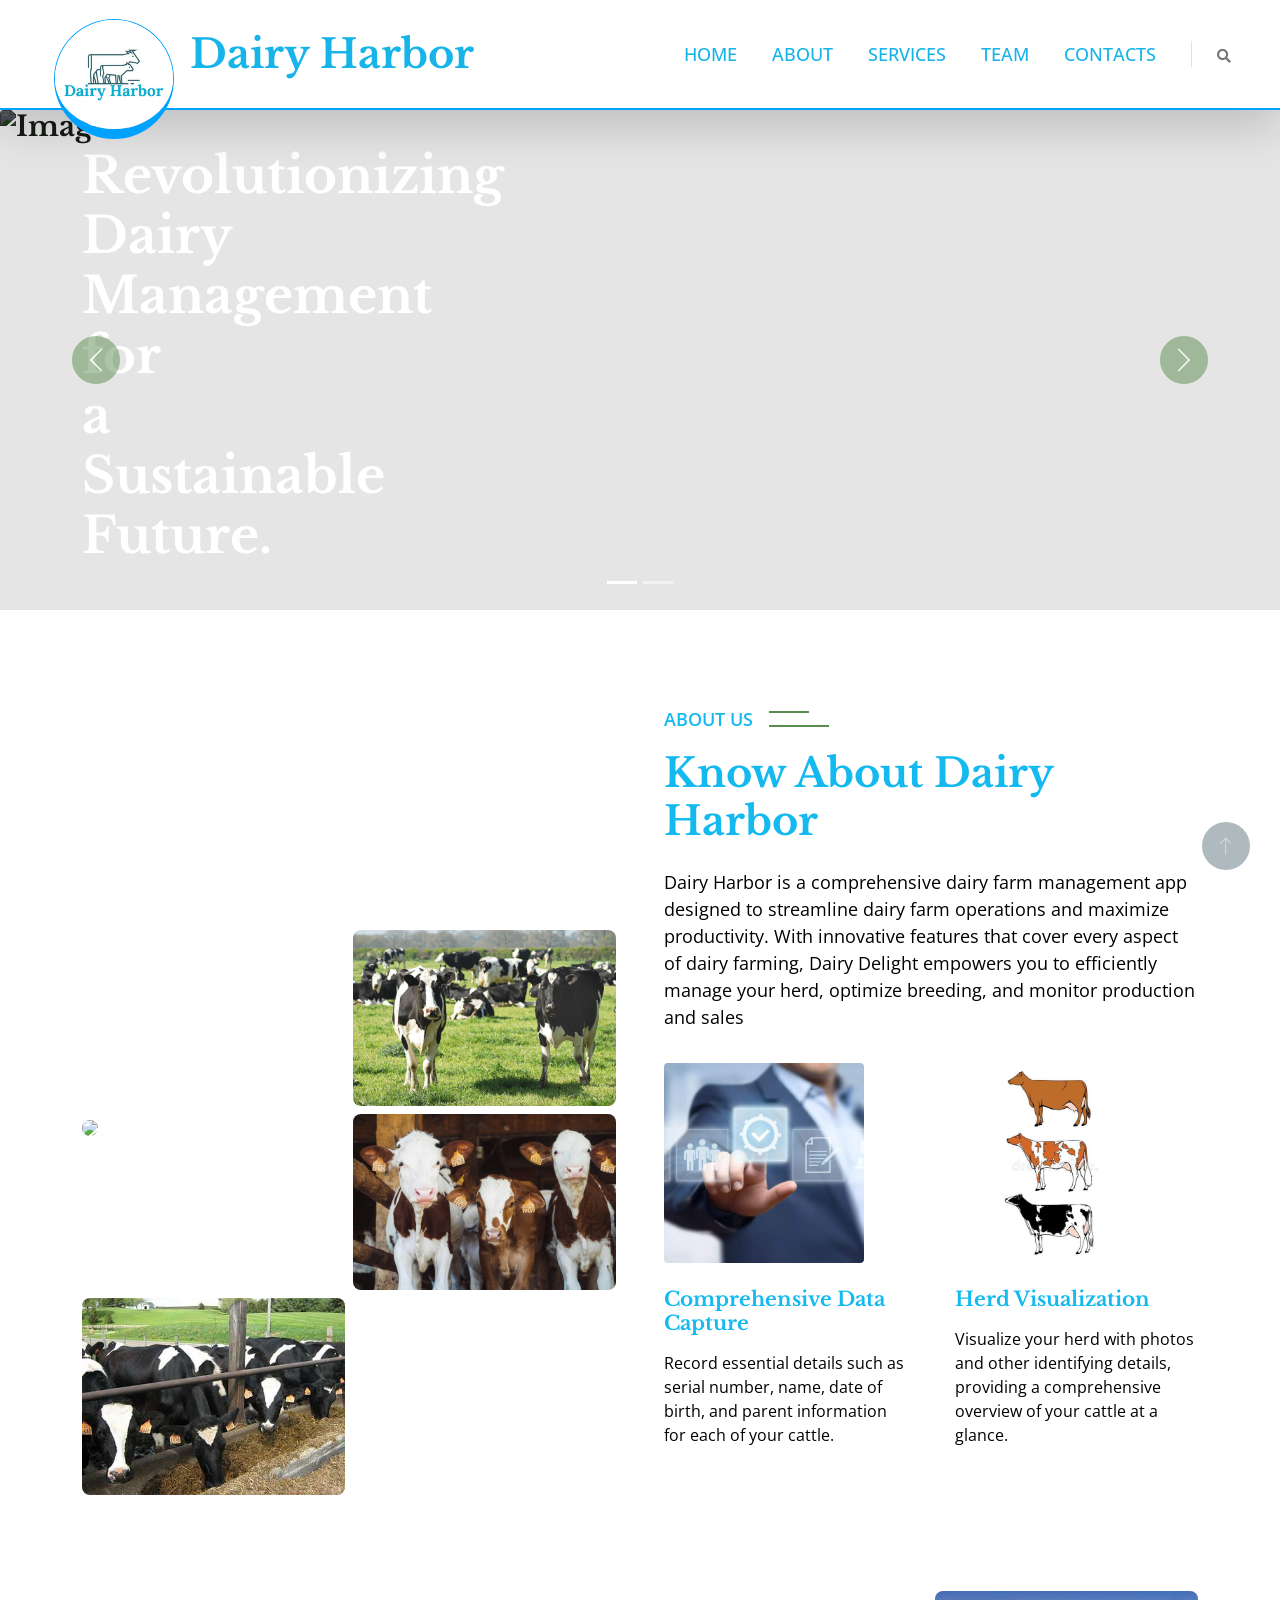
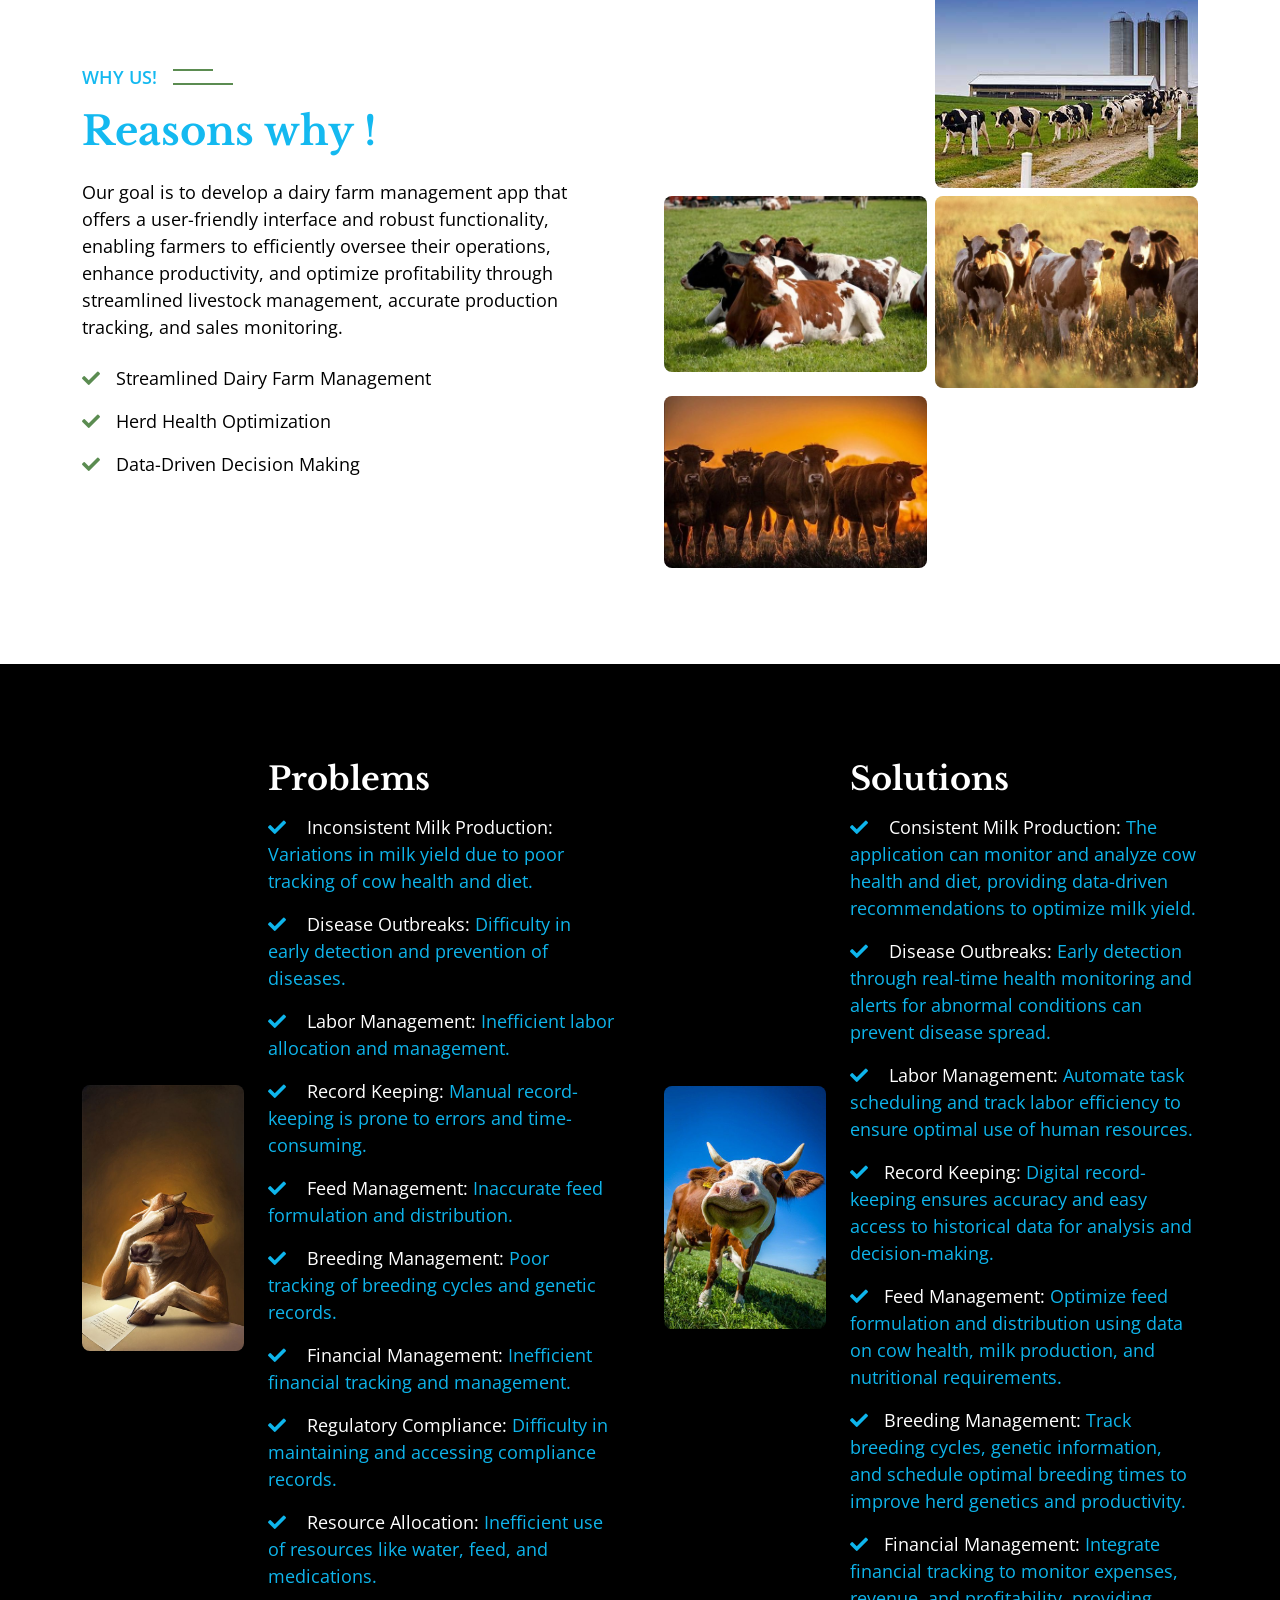
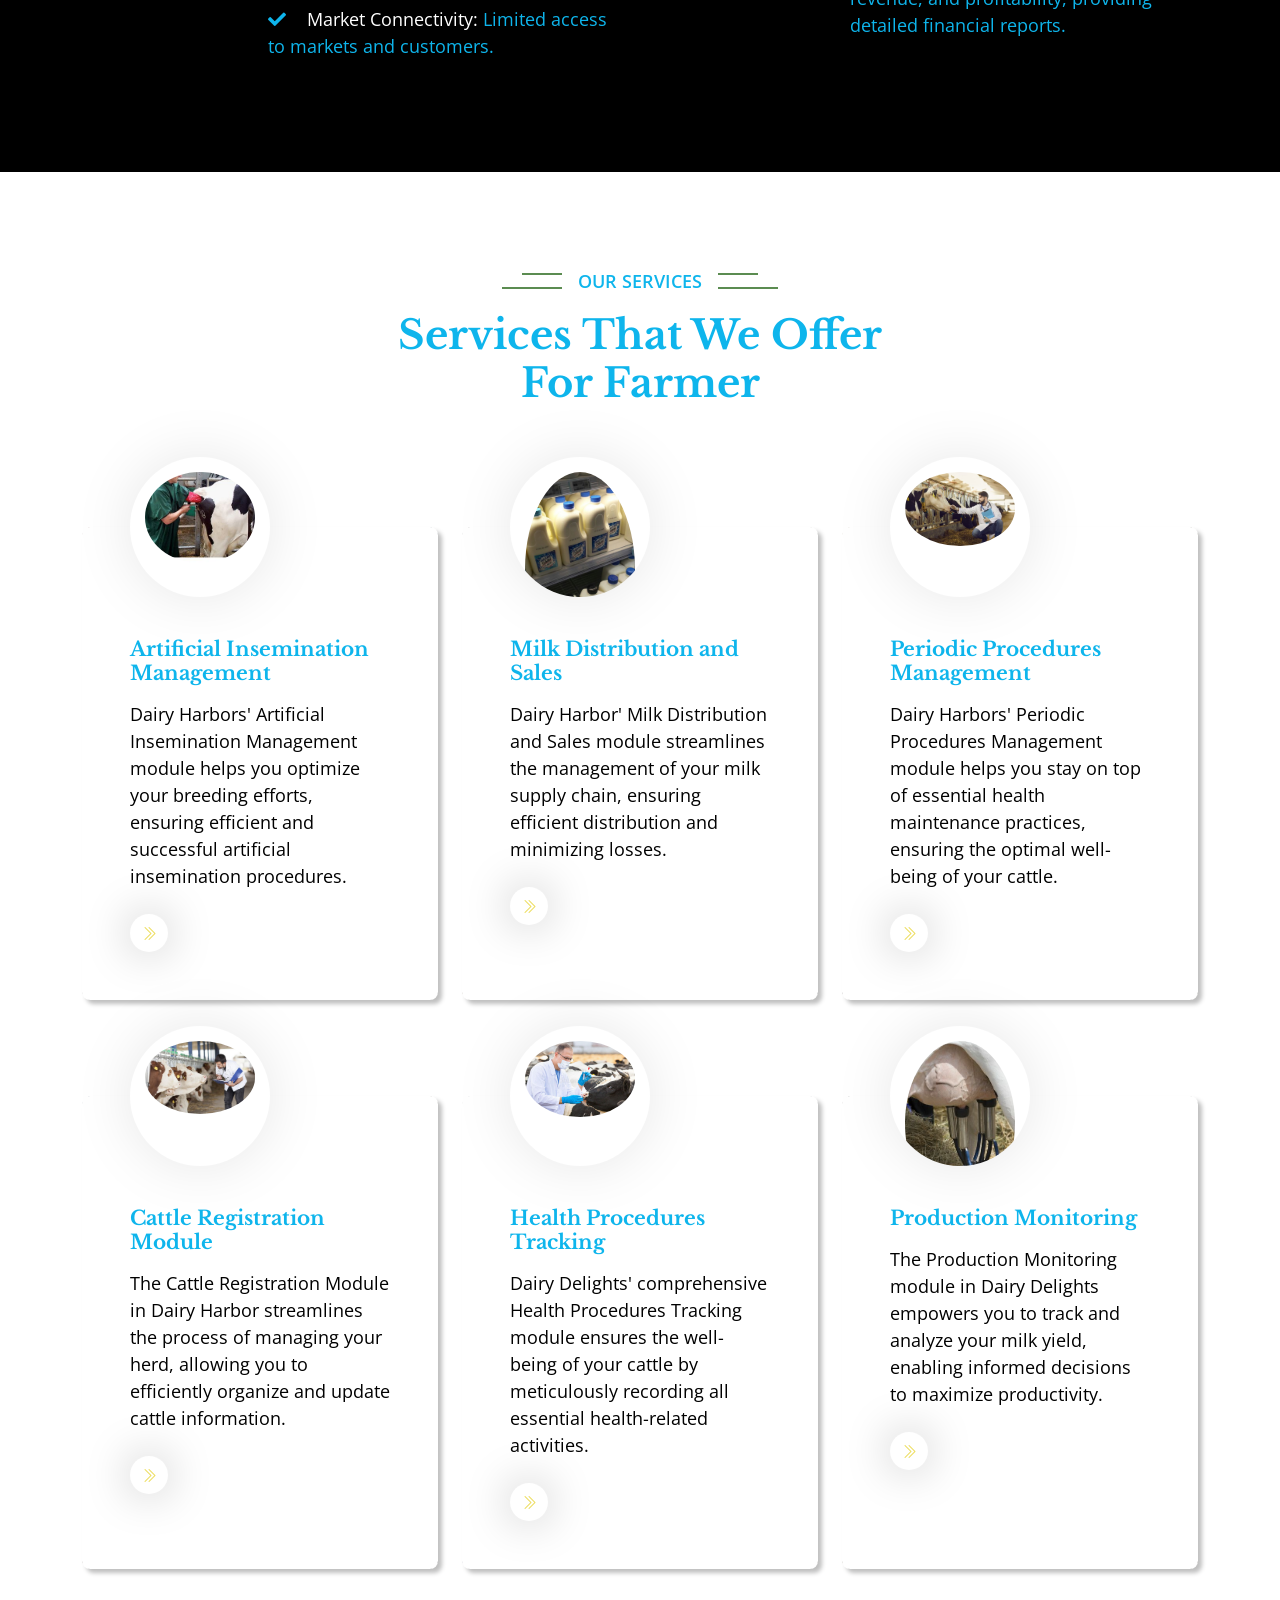
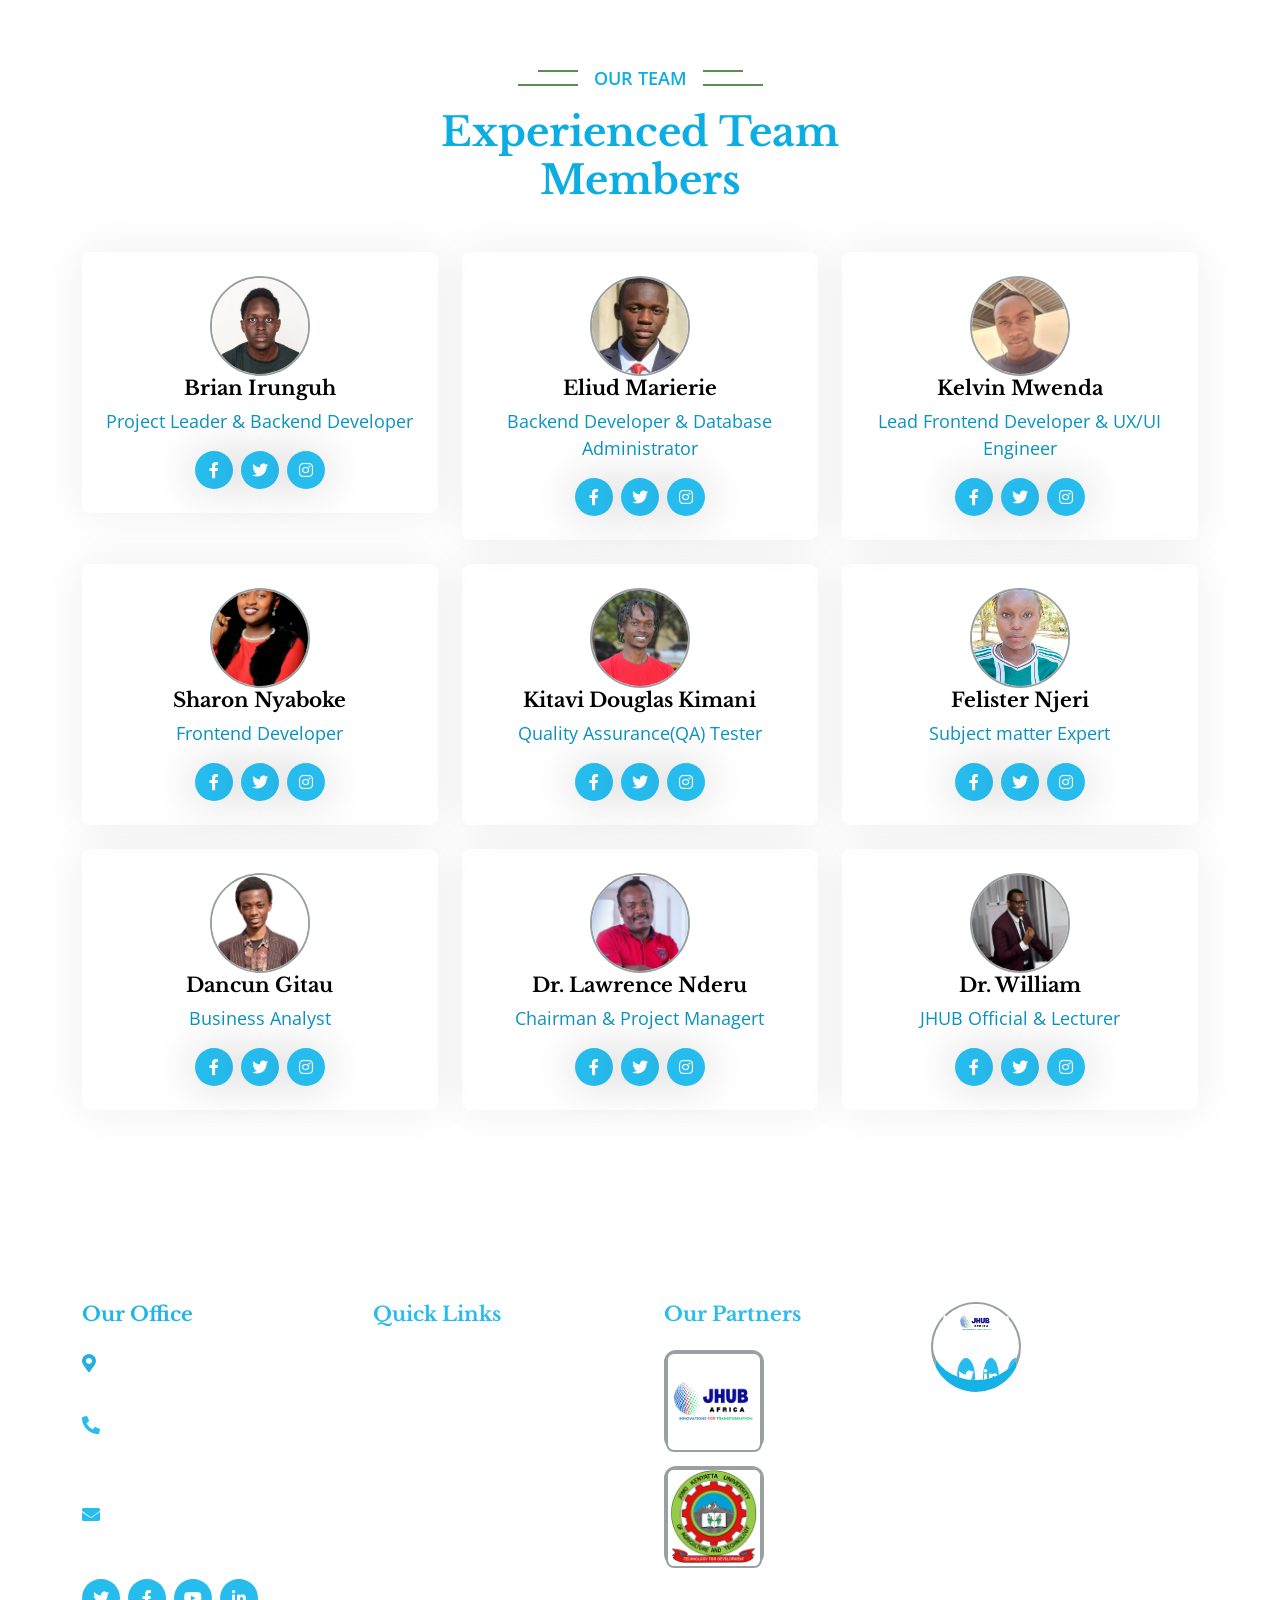
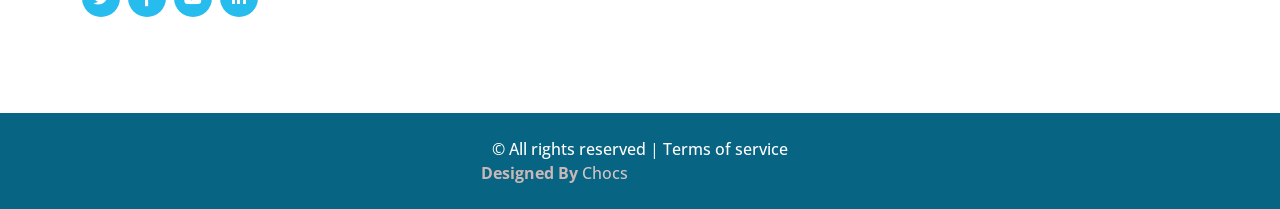
==== commit 3c4b4784: "changed footer" ====
--- a/index.html
+++ b/index.html
@@ -627,17 +627,17 @@
                 <div class="col-lg-3 col-md-3">
                     <h5 class="mb-4" style="color:rgb(39, 188, 238)">Our Partners</h5>
 
-                    <div class="mb-3">
-                        <a href="https://jhubafrica.com/" target="_blank"><img style="background:white;" src="img/jhub.png" class="w-20 h-20 scale-150 img-fluid rounded jHub-logo" style="border-radius:100px;"></a>
-                    </div>
-
-                    <div class="mt-3">
-                        <a href="https://www.jkuat.ac.ke/" target="_blank"><img style="background:white; border-radius:100px; width :250px;" src="img/jkuatLogo.png" class="w-20 h-20 scale-150 img-fluid rounded jHub-logo" alt="jHub-Logo"></a>
-                    </div>
-
-                </div>
-
-                <div class="col-lg-3 col-md-3">
+                    <div class="mb-3 image-container">
+                        <a href="https://jhubafrica.com/" target="_blank"><img style="background:white;" src="img/jhub.png" class="w-20 h-20 scale-150 img-fluid rounded image-container" style="border-radius:100px;"></a>
+                    </div>
+
+                    <div class="mt-3 image-container">
+                        <a href="https://www.jkuat.ac.ke/" target="_blank"><img style="background:white; border-radius:100px; width :250px;" src="img/jkuatLogo.png" class="w-20 h-20 scale-150 img-fluid rounded image-container" alt="jHub-Logo"></a>
+                    </div>
+
+                </div>
+
+                <div class="col-lg-3 col-md-3 logo-container">
                     <a href="https://jhubafrica.com/" target="_blank"><img style="background:white;" src="img/jhub.png" class="w-20 h-20 scale-150 img-fluid rounded jHub-logo" style="border-radius:100px;"></a>
                     <div class="d-flex pt-3">
                         <a class="btn btn-square rounded-circle me-2" href="" style="background-color:#27bcee; color:white;" ><i class="fab fa-twitter"></i></a>
--- a/css/modified.css
+++ b/css/modified.css
@@ -1,7 +1,18 @@
 .image-container{
-    height: 200px;
-    width: 200px;
+    height: 100px;
+    width: 100px;
     border: 2px solid rgb(153, 160, 161);
+    border-radius: 12px;
+    align-items: center;
+    padding: auto;
+    object-fit: cover;
+    object-position: center;
+}
+.logo-container{
+    height: 150px;
+    width: 150px;
+    border: 2px solid rgb(153, 160, 161);
+    border-radius: 12px;
     align-items: center;
     padding: auto;
     object-fit: cover;
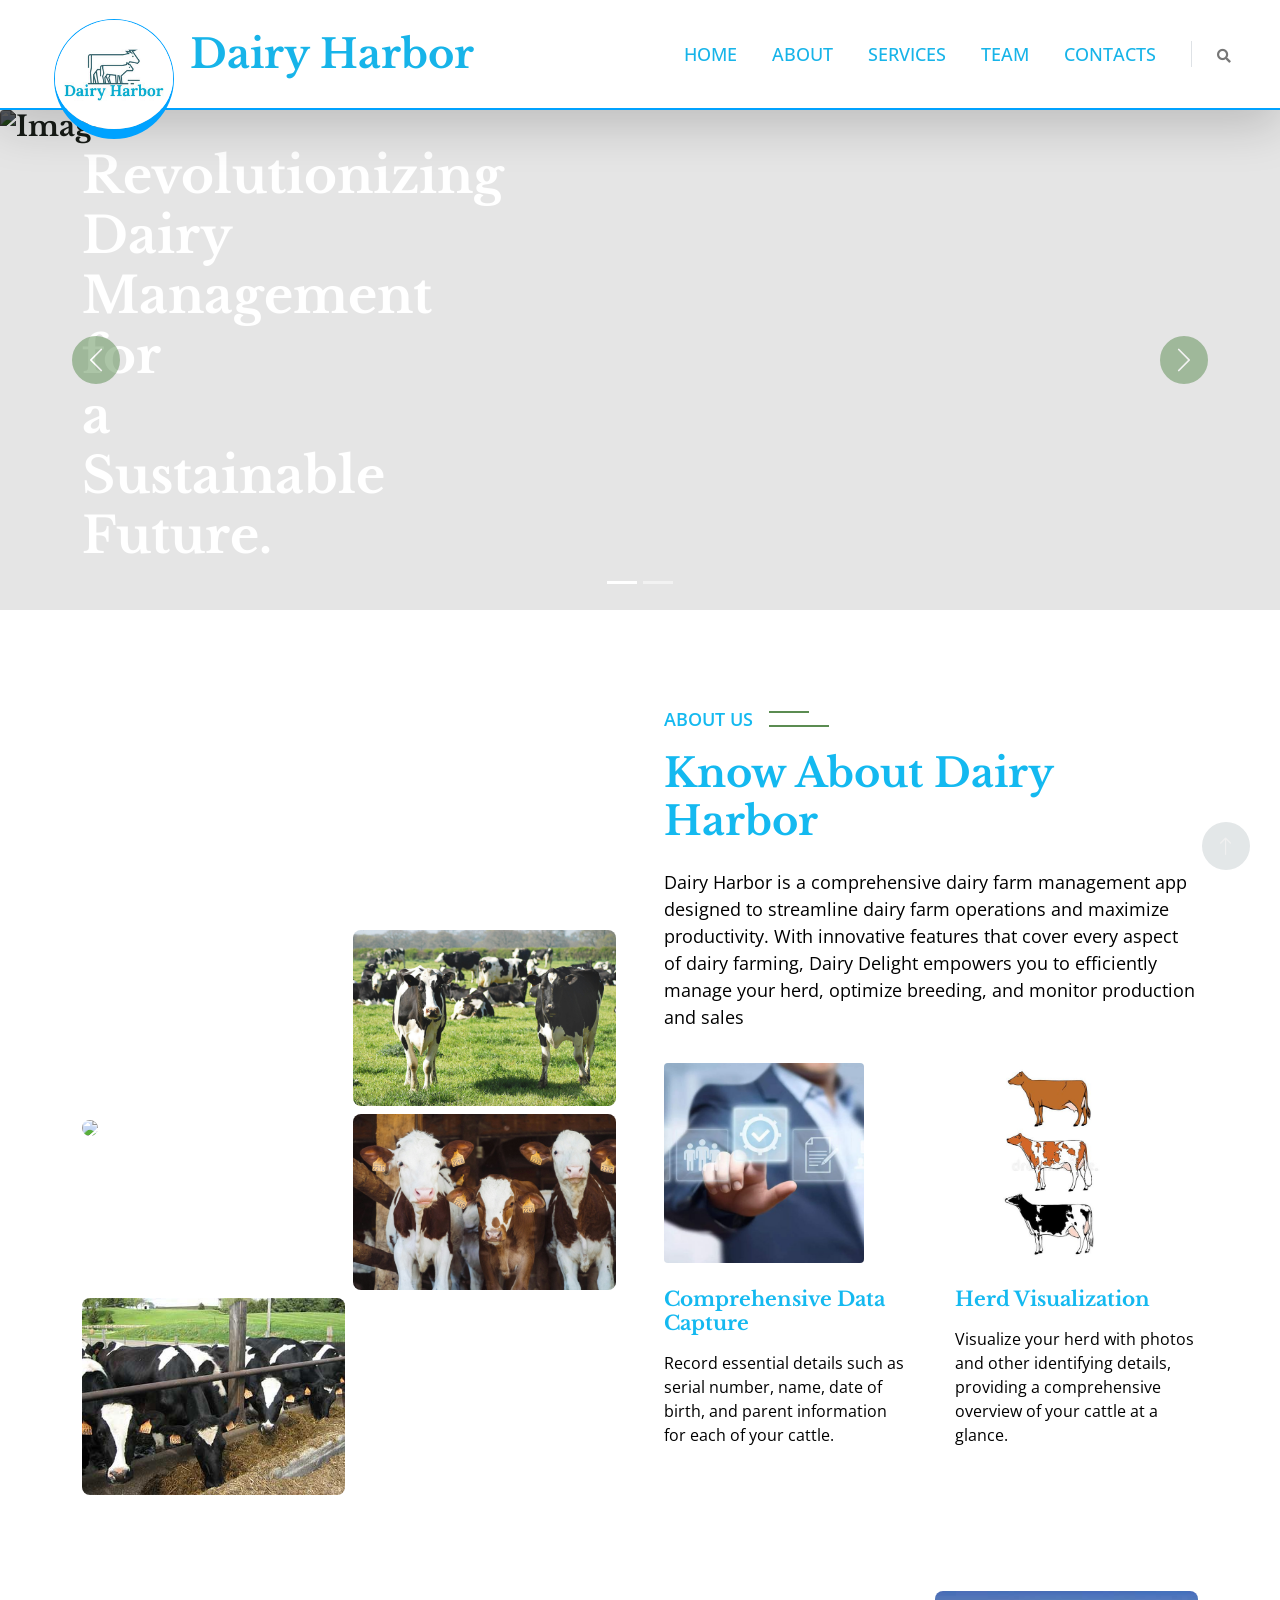
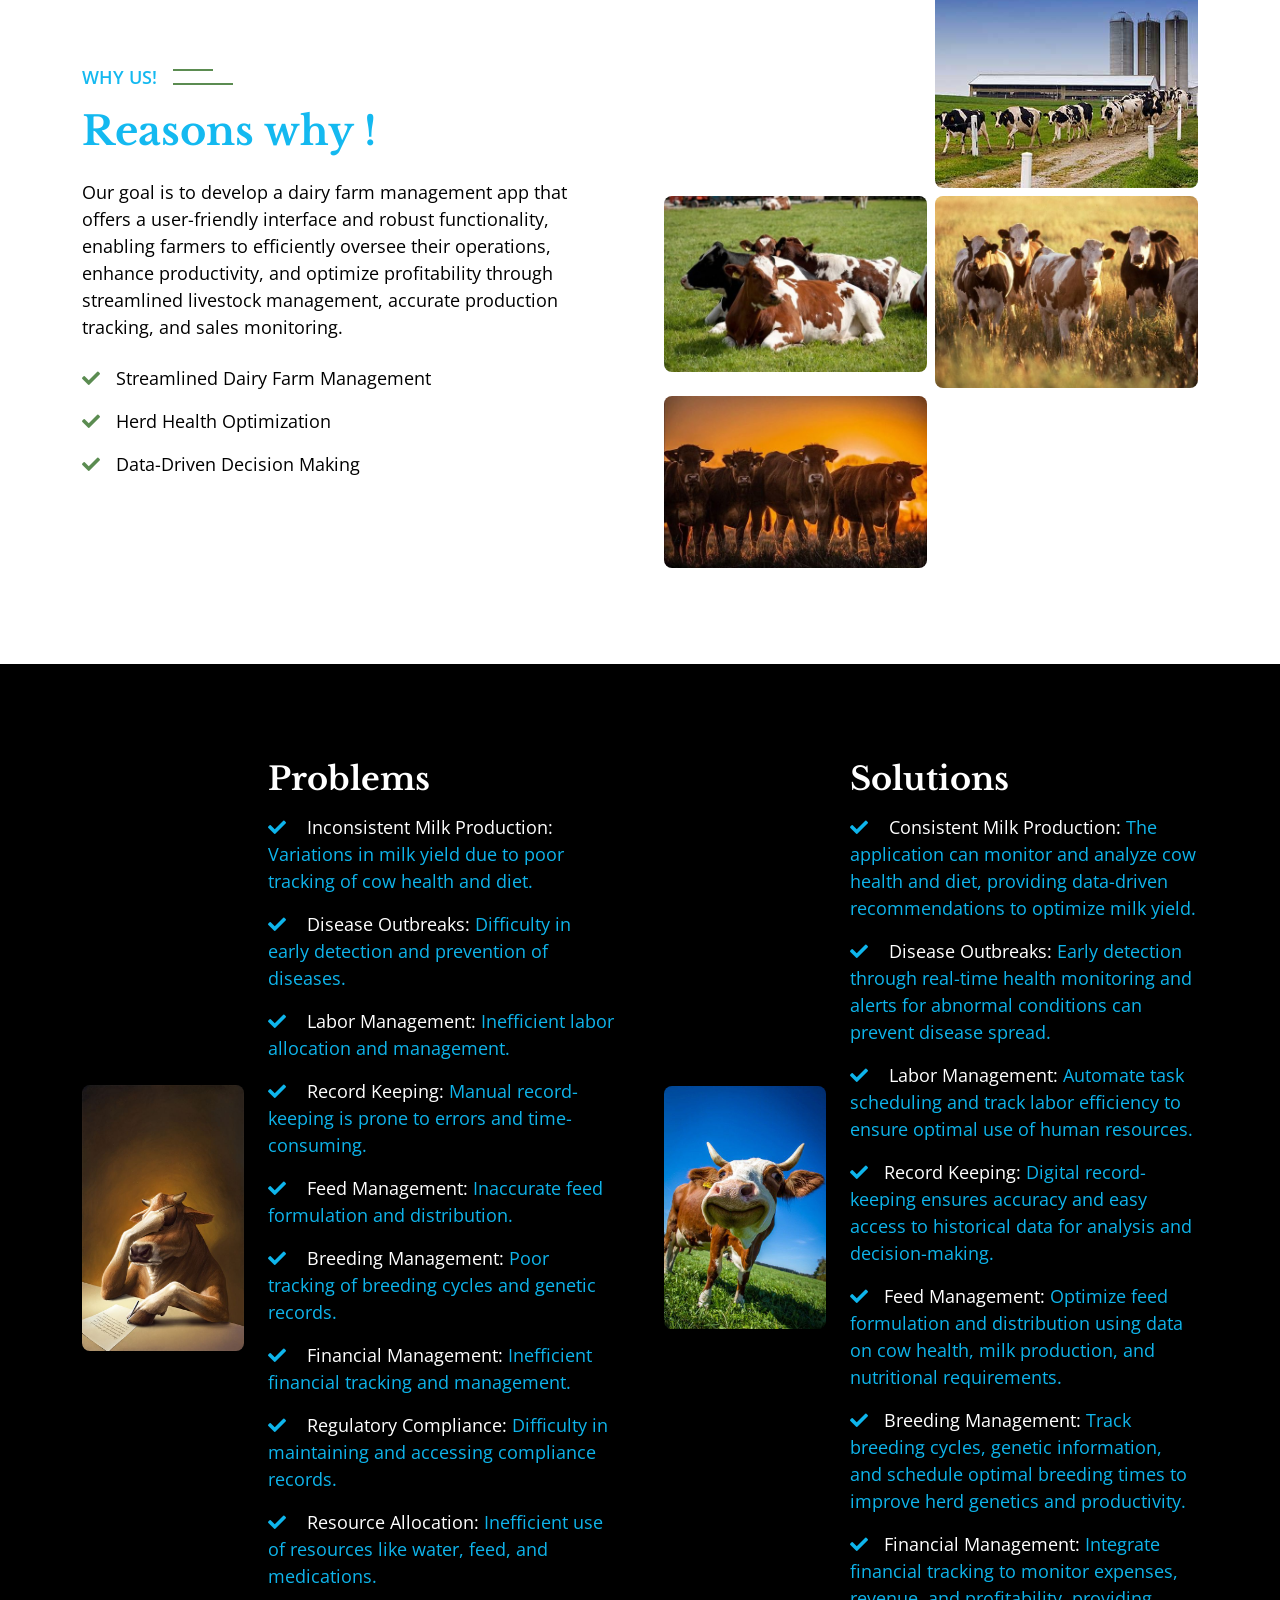
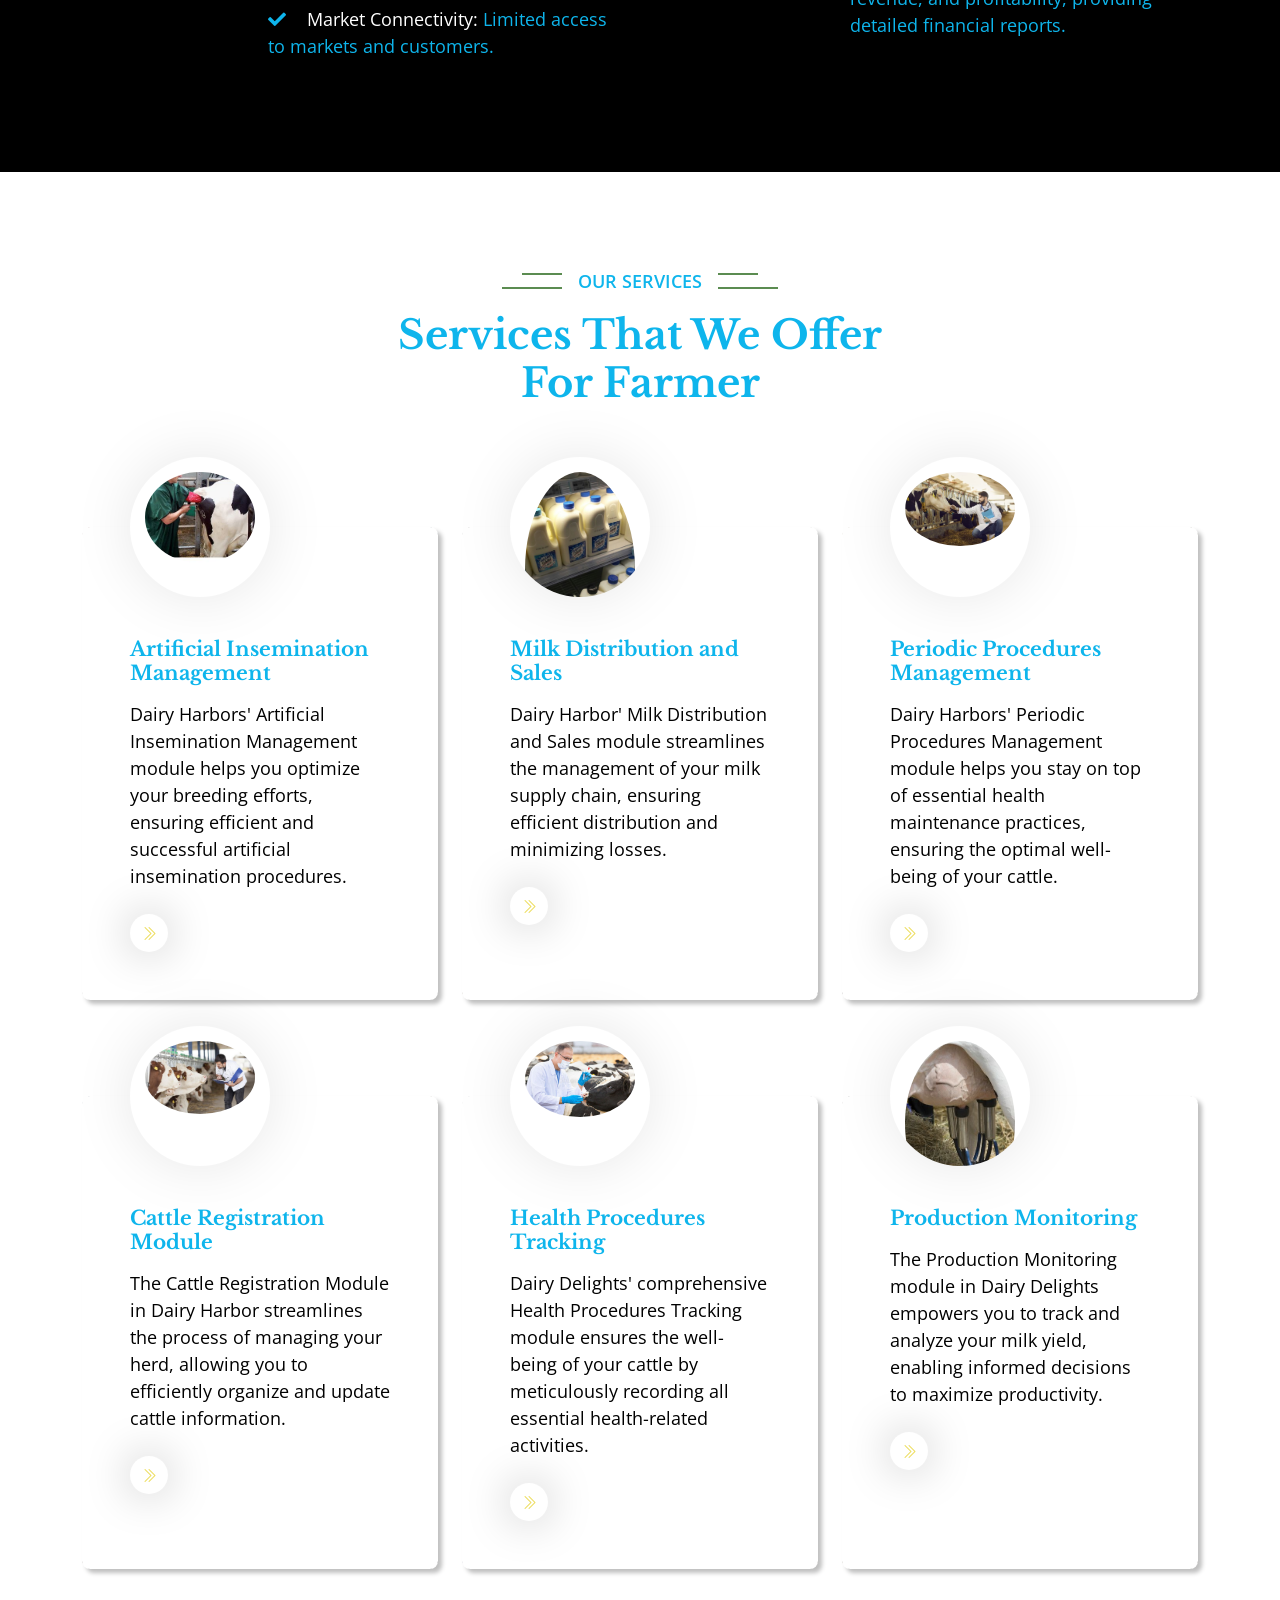
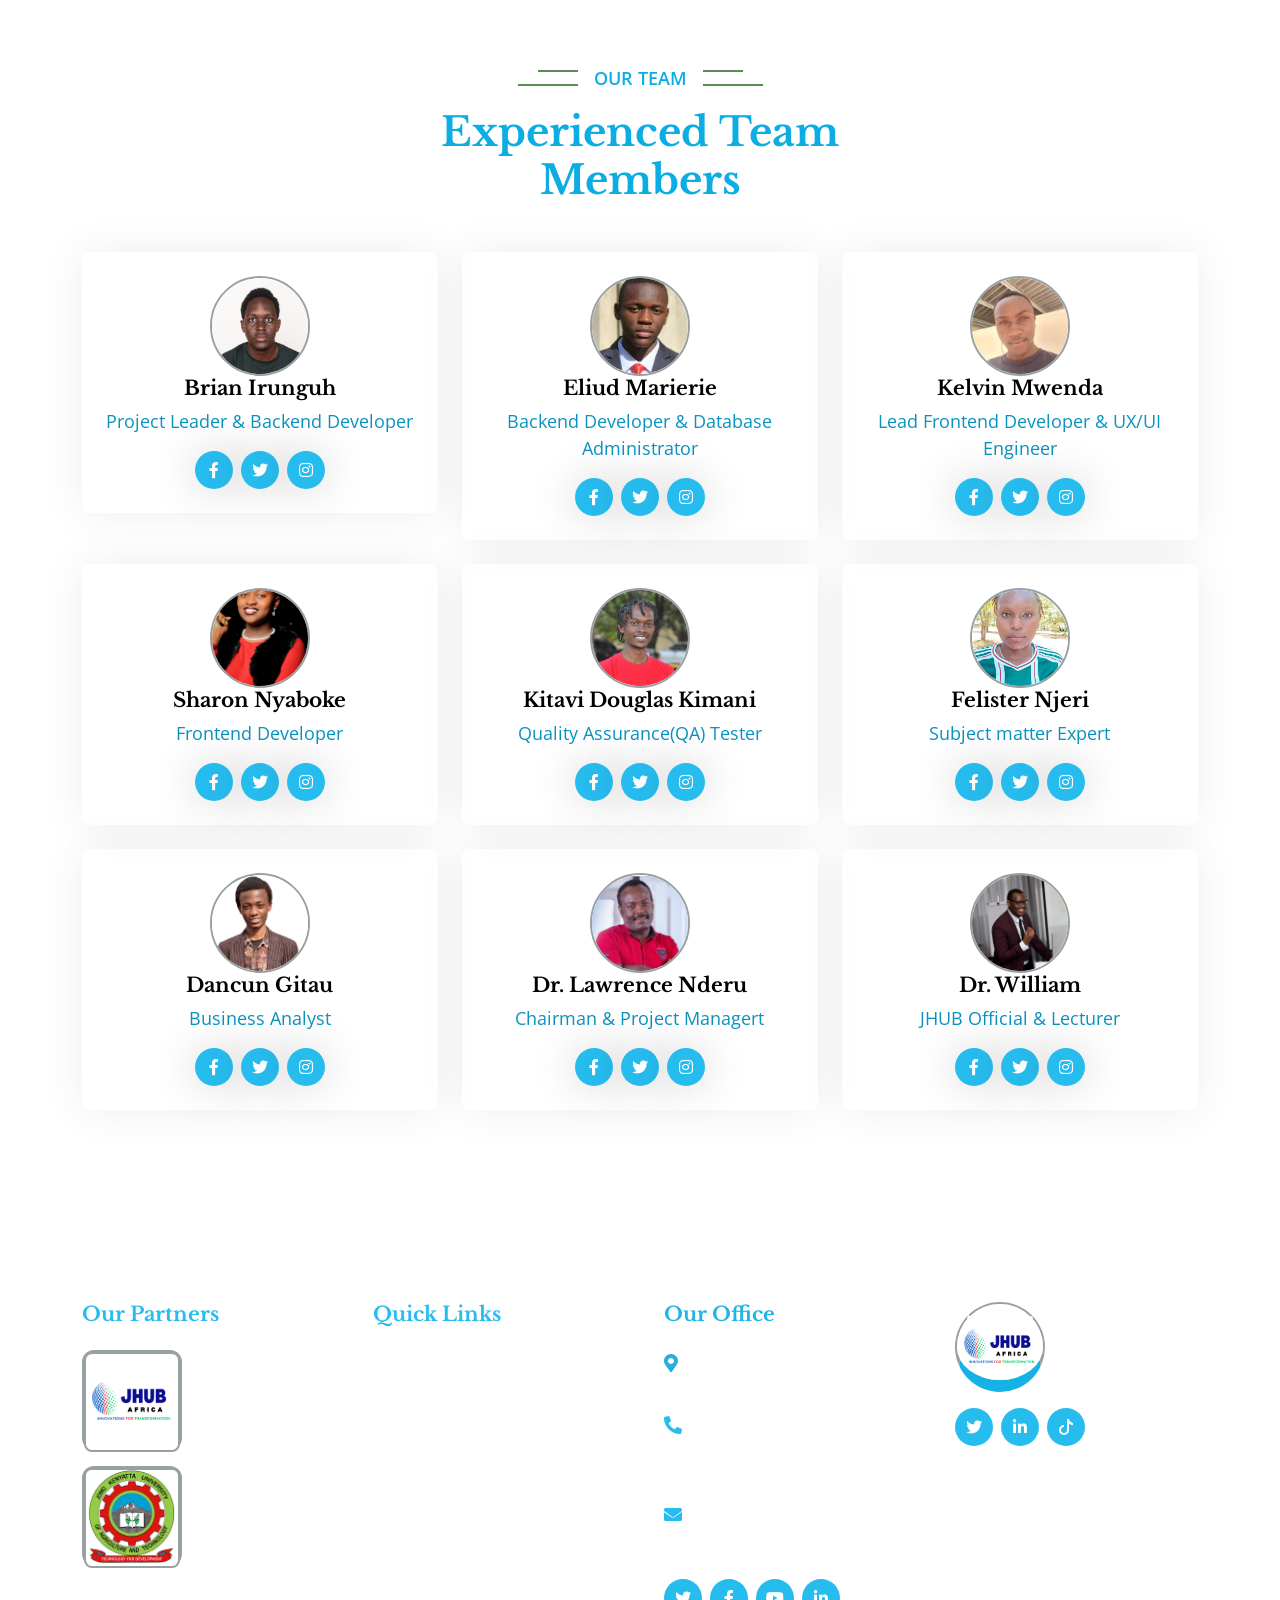
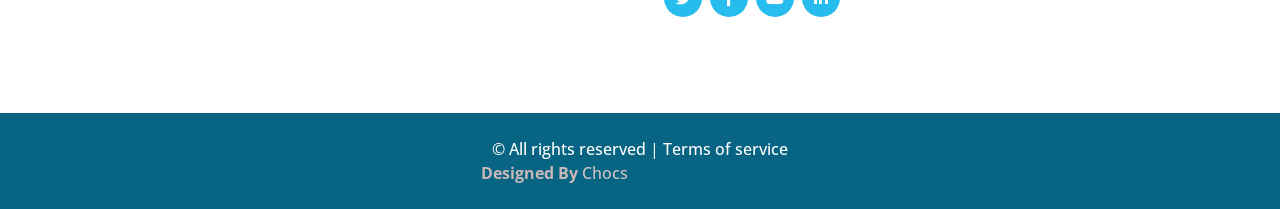
==== commit 0f87b34f: "change" ====
--- a/index.html
+++ b/index.html
@@ -599,10 +599,33 @@
 
 
     <!-- Footer Start -->
-    <div class="container-fluid footer mt-5 py-5 wow fadeIn" data-wow-delay="0.1s" data-parallax="scroll" data-image-src="img/b1.jpg">
+    <div class="container-fluid footer mt-5 py-5 wow fadeIn" data-wow-delay="0.1s" data-parallax="scroll" data-image-src="img/b1.jpg" id="Contacts">
         
         <div class="container py-5">
             <div class="row g-5">
+                
+                <div class="col-lg-3 col-md-3">
+                    <h5 class="mb-4" style="color:rgb(39, 188, 238)">Our Partners</h5>
+
+                    <div class="mb-3 image-container">
+                        <a href="https://jhubafrica.com/" target="_blank"><img style="background:white;" src="img/jhub.png" class="w-20 h-20 scale-150 img-fluid rounded image-container" style="border-radius:100px;"></a>
+                    </div>
+
+                    <div class="mt-3 image-container">
+                        <a href="https://www.jkuat.ac.ke/" target="_blank"><img style="background:white; border-radius:100px; width :250px;" src="img/jkuatLogo.png" class="w-20 h-20 scale-150 img-fluid rounded image-container" alt="jHub-Logo"></a>
+                    </div>
+
+                </div>
+
+                <div class="col-lg-3 col-md-6">
+                    <h5 class="mb-4" style="color:rgb(39, 188, 238)">Quick Links</h5>
+                    <a class="btn btn-link" style="color:rgb(255, 255, 255)" href="index.html">Home</a>
+                    <a class="btn btn-link" style="color:rgb(255, 255, 255)" href="#About">About Us</a>
+                    <a class="btn btn-link" style="color:rgb(255, 255, 255)" href="#Services">Our Services</a>
+                    <a class="btn btn-link" style="color:rgb(255, 255, 255)" href="#Team">Our Team</a>
+                    
+                </div>
+
                 <div class="col-lg-3 col-md-6">
                     <h5 class="mb-4" style="color:rgb(31, 181, 231)">Our Office</h5>
                     <p class="mb-2" style="color:rgb(255, 255, 255)"><i class="fa fa-map-marker-alt me-3" style="color:rgb(38, 175, 221)"></i>P.O. BOX 6200, NAIROBI, KENYA</p>
@@ -615,35 +638,19 @@
                         <a class="btn btn-square rounded-circle me-2" href="" style="background-color:#27bcee; color:white;"><i class="fab fa-linkedin-in"></i></a>
                     </div>
                 </div>
-                <div class="col-lg-3 col-md-6">
-                    <h5 class="mb-4" style="color:rgb(39, 188, 238)">Quick Links</h5>
-                    <a class="btn btn-link" style="color:rgb(255, 255, 255)" href="index.html">Home</a>
-                    <a class="btn btn-link" style="color:rgb(255, 255, 255)" href="#About">About Us</a>
-                    <a class="btn btn-link" style="color:rgb(255, 255, 255)" href="#Services">Our Services</a>
-                    <a class="btn btn-link" style="color:rgb(255, 255, 255)" href="#Team">Our Team</a>
+                
+                
+
+                <div class="col-lg-3 col-md-3">
+                    <div class="logo-container justify-content-center">
+                        <a href="https://jhubafrica.com/" target="_blank"><img style="background:white;" src="img/jhub.png" class="w-20 h-20 scale-150 img-fluid rounded jHub-logo" style="border-radius:100px;"></a>
+                    </div>
                     
-                </div>
-                
-                <div class="col-lg-3 col-md-3">
-                    <h5 class="mb-4" style="color:rgb(39, 188, 238)">Our Partners</h5>
-
-                    <div class="mb-3 image-container">
-                        <a href="https://jhubafrica.com/" target="_blank"><img style="background:white;" src="img/jhub.png" class="w-20 h-20 scale-150 img-fluid rounded image-container" style="border-radius:100px;"></a>
-                    </div>
-
-                    <div class="mt-3 image-container">
-                        <a href="https://www.jkuat.ac.ke/" target="_blank"><img style="background:white; border-radius:100px; width :250px;" src="img/jkuatLogo.png" class="w-20 h-20 scale-150 img-fluid rounded image-container" alt="jHub-Logo"></a>
-                    </div>
-
-                </div>
-
-                <div class="col-lg-3 col-md-3 logo-container">
-                    <a href="https://jhubafrica.com/" target="_blank"><img style="background:white;" src="img/jhub.png" class="w-20 h-20 scale-150 img-fluid rounded jHub-logo" style="border-radius:100px;"></a>
                     <div class="d-flex pt-3">
                         <a class="btn btn-square rounded-circle me-2" href="" style="background-color:#27bcee; color:white;" ><i class="fab fa-twitter"></i></a>
                         
-                        <a class="btn btn-square rounded-circle me-2" href="https://jhubafrica.com/about" style="background-color:#27bcee; color:white;"><i class="fab fa-linkedin-in"></i></a>
-                        <a class="btn btn-square rounded-circle me-2" href="https://www.tiktok.com/@jhubafrica" style="background-color:#27bcee; color:white;"><svg xmlns="http://www.w3.org/2000/svg" width="16" height="16" fill="currentColor" class="bi bi-tiktok" viewBox="0 0 16 16">
+                        <a class="btn btn-square rounded-circle me-2" href="https://jhubafrica.com/about" style="background-color:#27bcee; color:white;" target="_blank"><i class="fab fa-linkedin-in"></i></a>
+                        <a class="btn btn-square rounded-circle me-2" href="https://www.tiktok.com/@jhubafrica" target="_blank"style="background-color:#27bcee; color:white;"><svg xmlns="http://www.w3.org/2000/svg" width="16" height="16" fill="currentColor" class="bi bi-tiktok" viewBox="0 0 16 16">
                             <path d="M9 0h1.98c.144.715.54 1.617 1.235 2.512C12.895 3.389 13.797 4 15 4v2c-1.753 0-3.07-.814-4-1.829V11a5 5 0 1 1-5-5v2a3 3 0 1 0 3 3z"/>
                         </svg></a>
                     </div>
--- a/css/modified.css
+++ b/css/modified.css
@@ -9,10 +9,10 @@
     object-position: center;
 }
 .logo-container{
-    height: 150px;
-    width: 150px;
+    height: 200px;
+    width: 200px;
     border: 2px solid rgb(153, 160, 161);
-    border-radius: 12px;
+    border-radius: 6px;
     align-items: center;
     padding: auto;
     object-fit: cover;
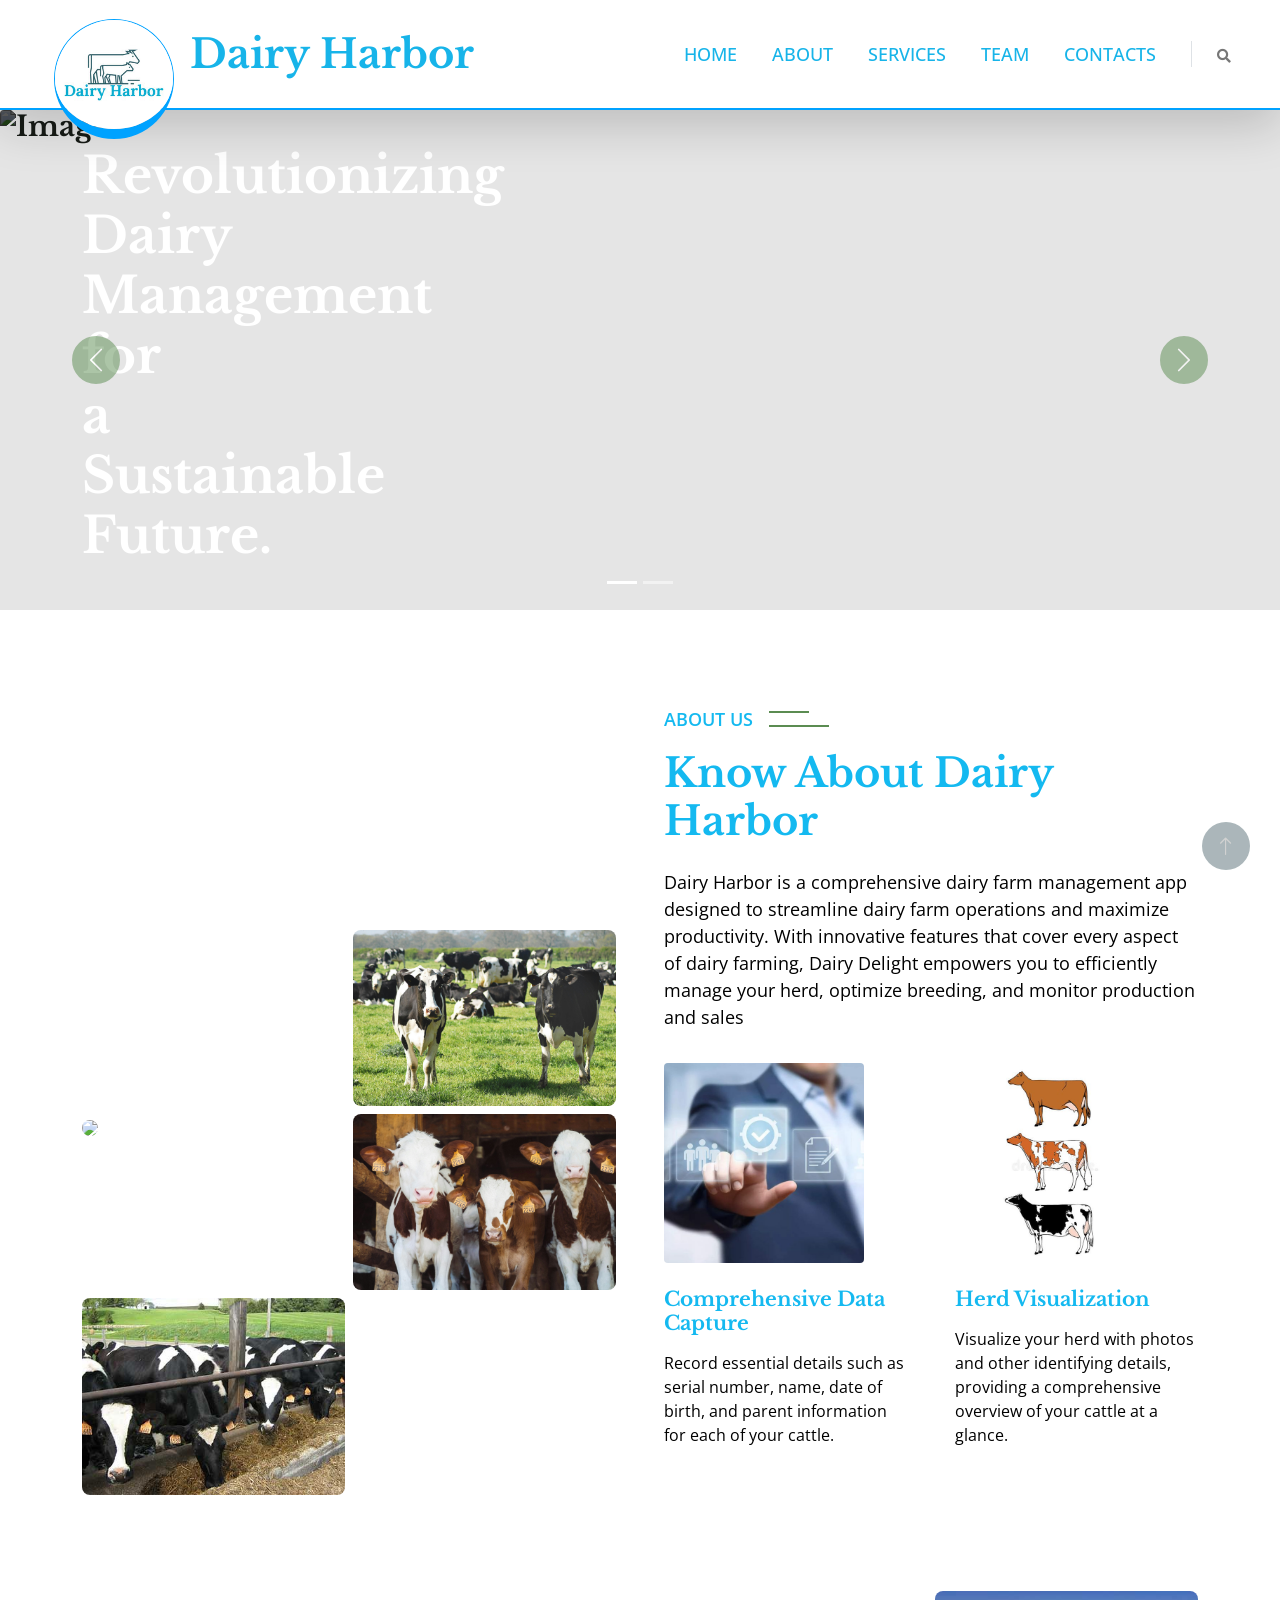
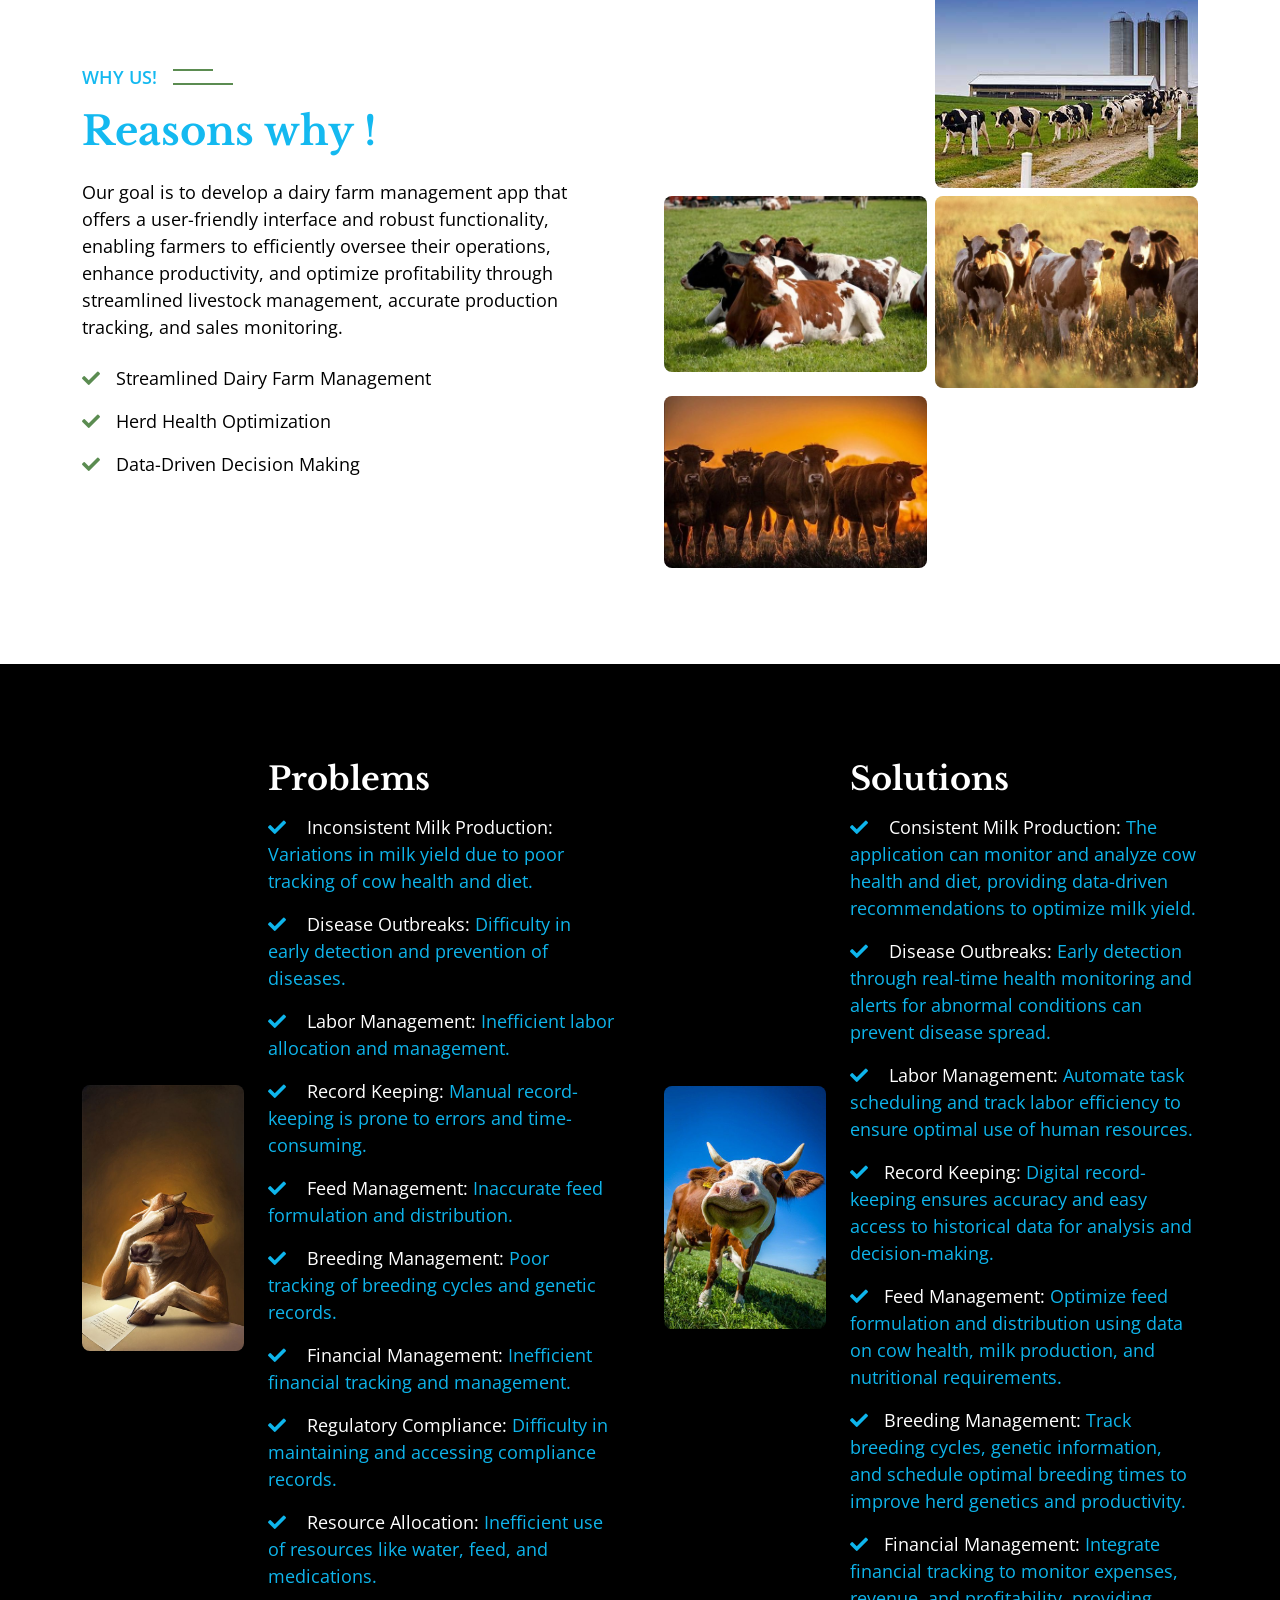
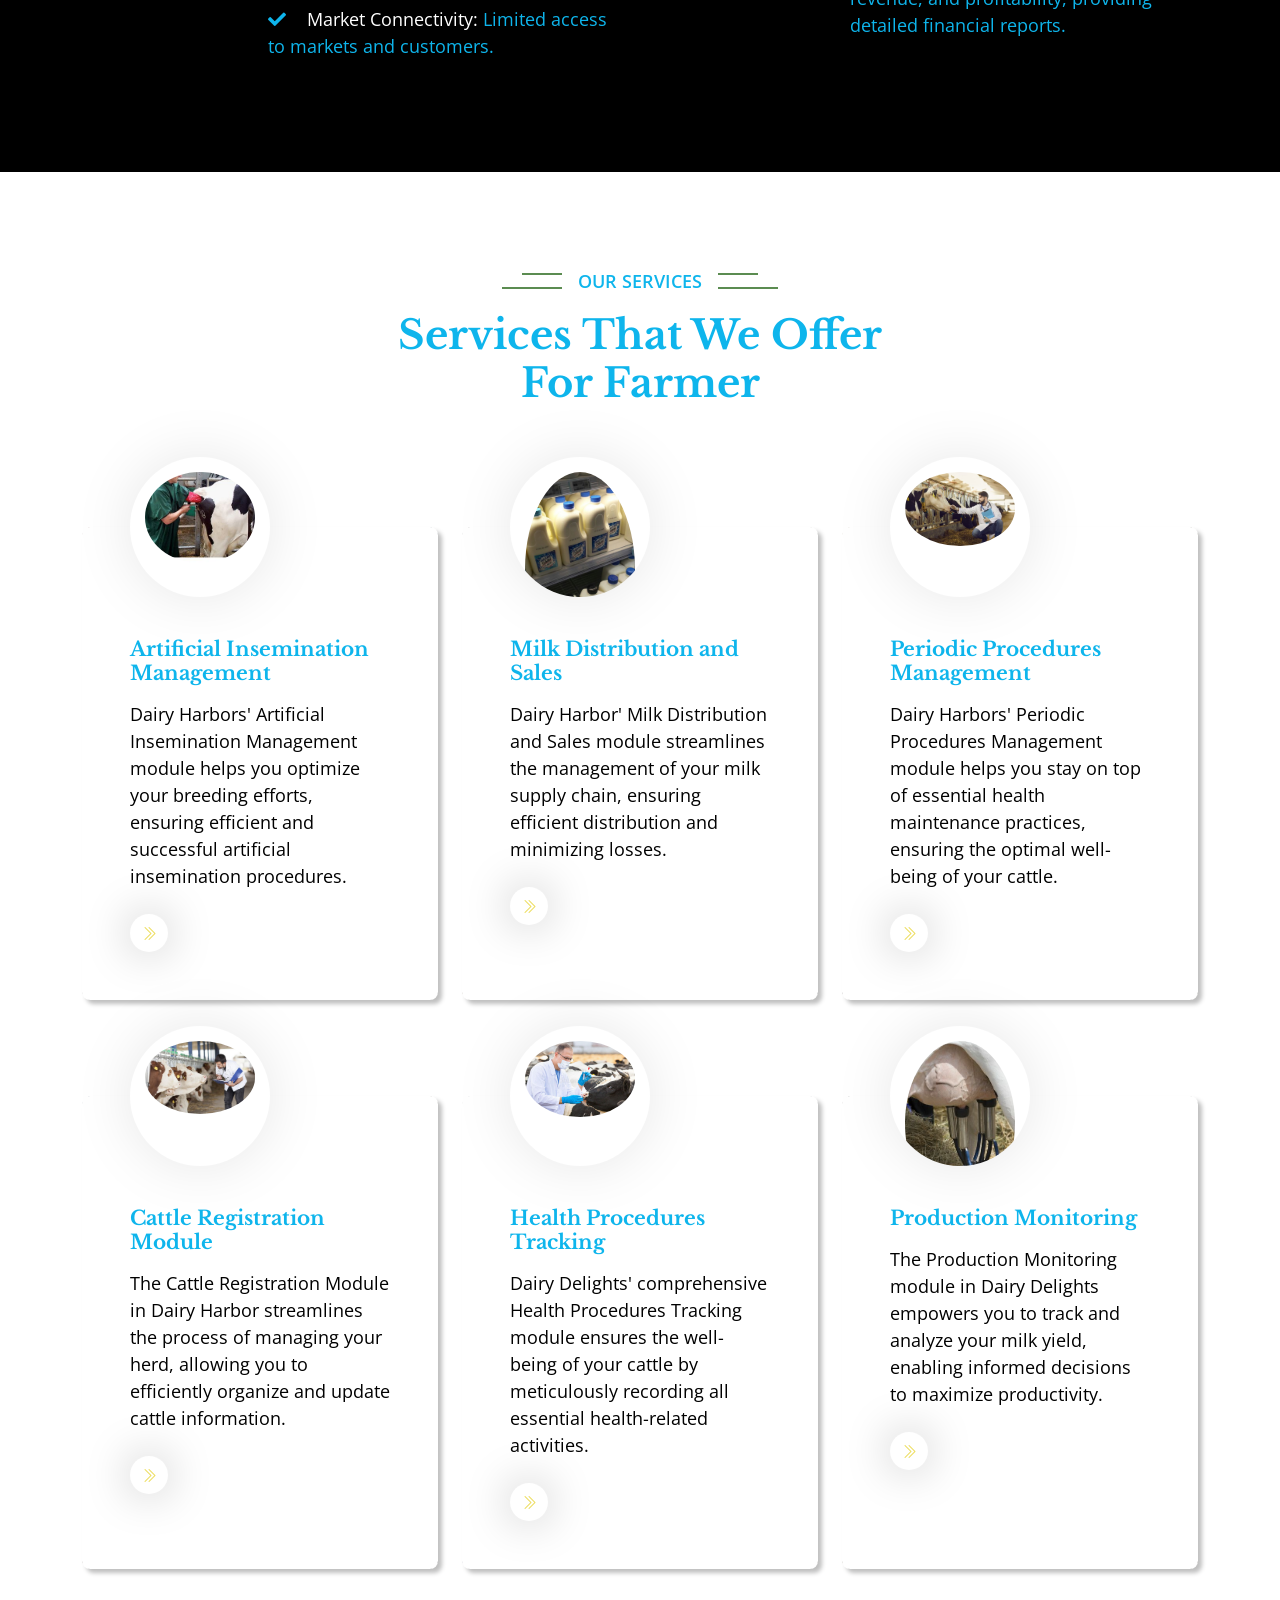
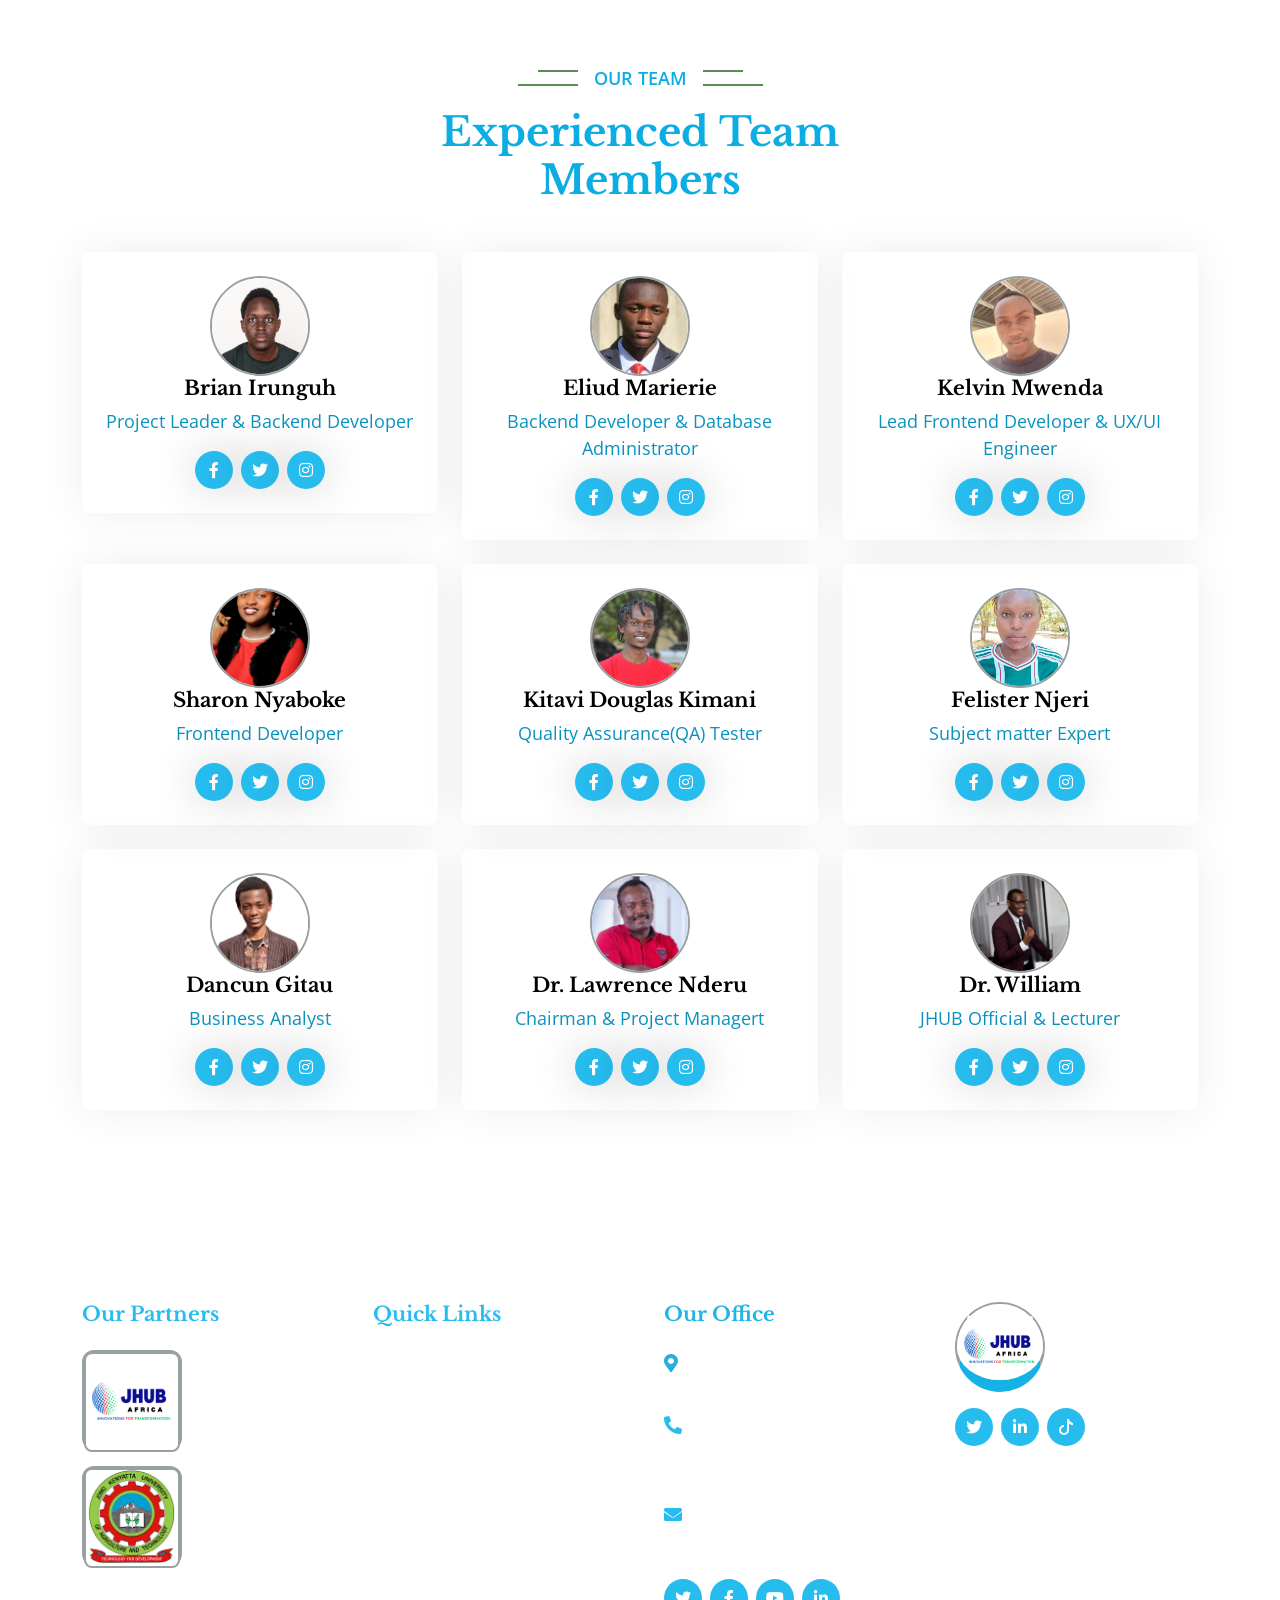
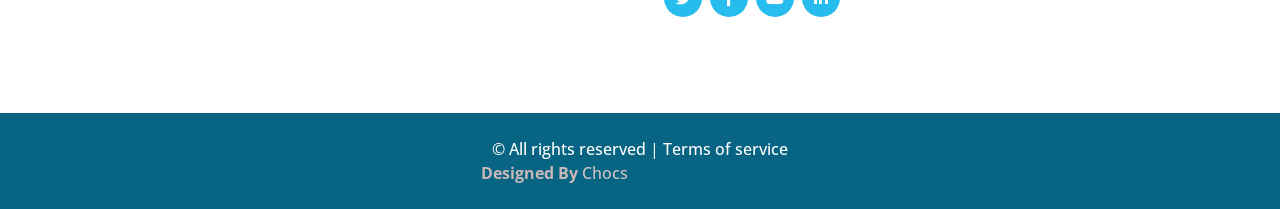
==== commit caeb288d: "c" ====
--- a/index.html
+++ b/index.html
@@ -647,7 +647,7 @@
                     </div>
                     
                     <div class="d-flex pt-3">
-                        <a class="btn btn-square rounded-circle me-2" href="" style="background-color:#27bcee; color:white;" ><i class="fab fa-twitter"></i></a>
+                        <a class="btn btn-square rounded-circle me-2" href="" style="background-color:#27bcee; color:white;" target="_blank"><i class="fab fa-twitter"></i></a>
                         
                         <a class="btn btn-square rounded-circle me-2" href="https://jhubafrica.com/about" style="background-color:#27bcee; color:white;" target="_blank"><i class="fab fa-linkedin-in"></i></a>
                         <a class="btn btn-square rounded-circle me-2" href="https://www.tiktok.com/@jhubafrica" target="_blank"style="background-color:#27bcee; color:white;"><svg xmlns="http://www.w3.org/2000/svg" width="16" height="16" fill="currentColor" class="bi bi-tiktok" viewBox="0 0 16 16">
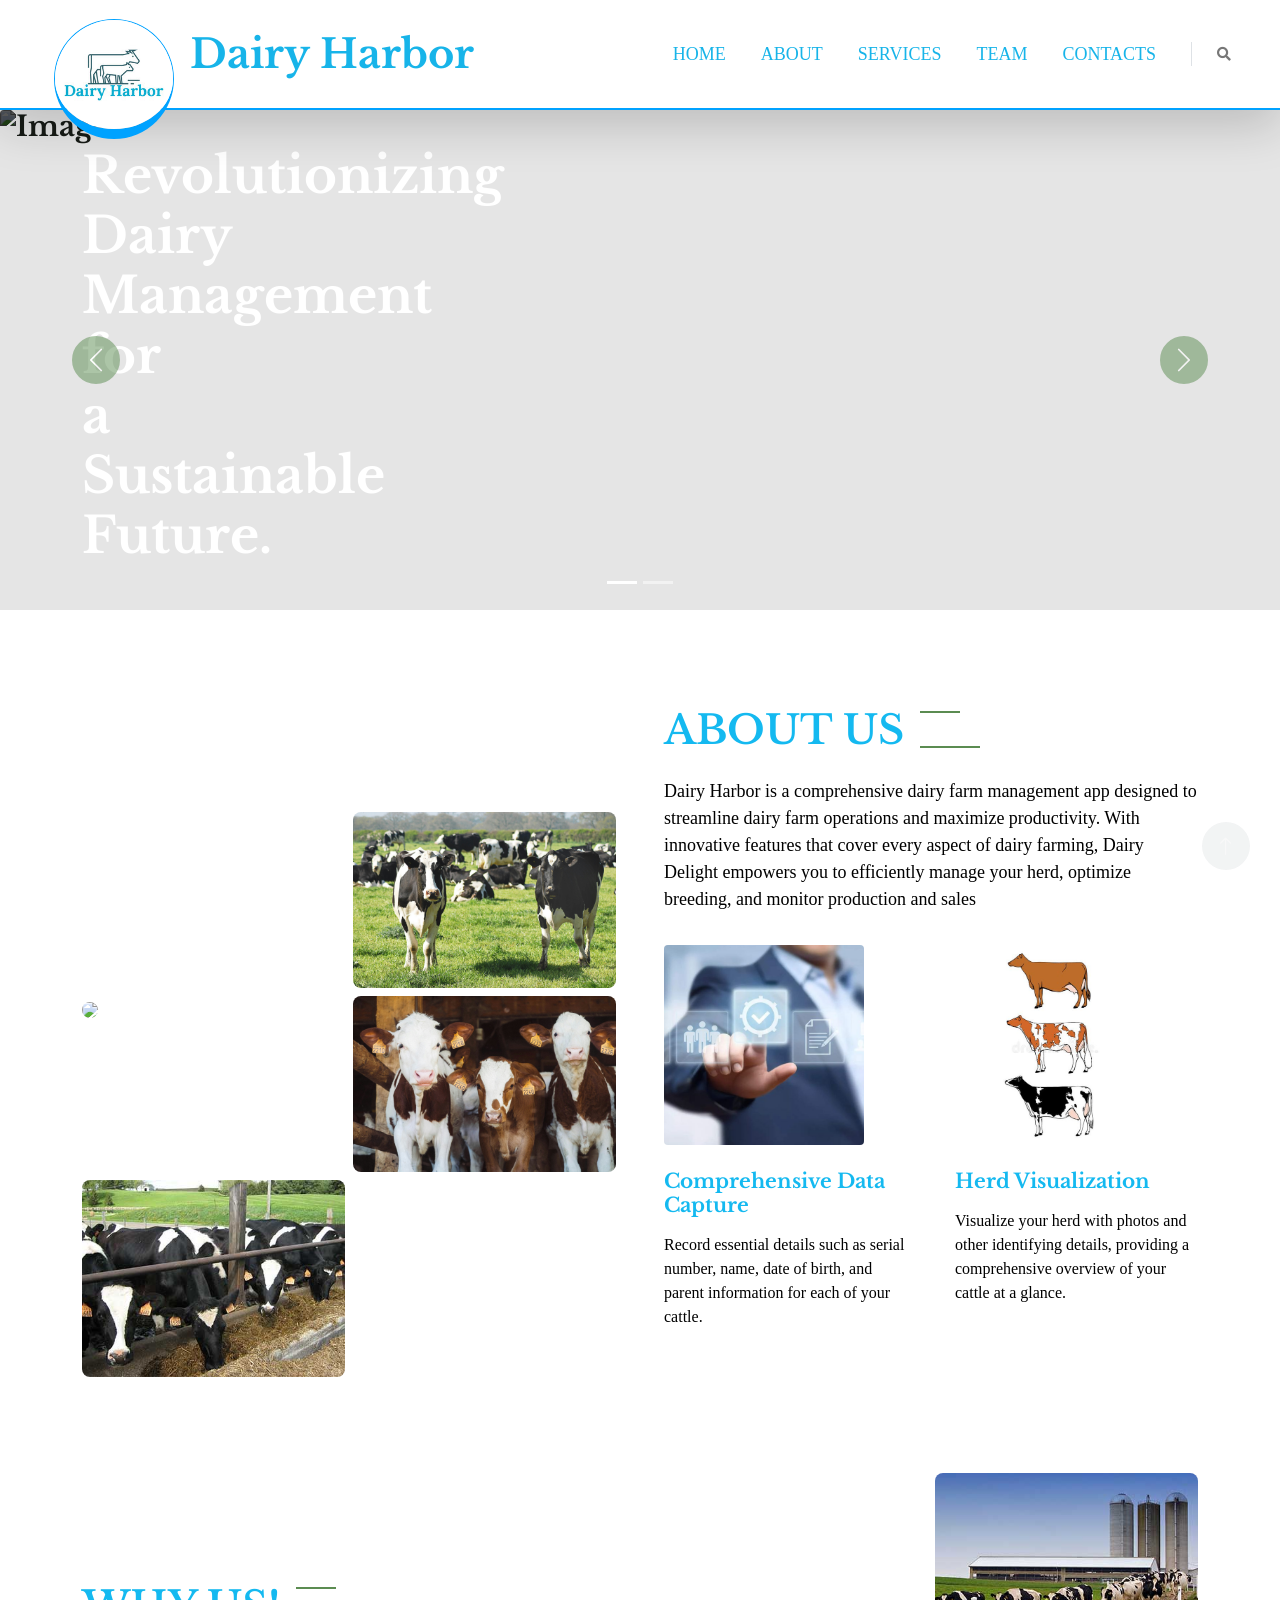
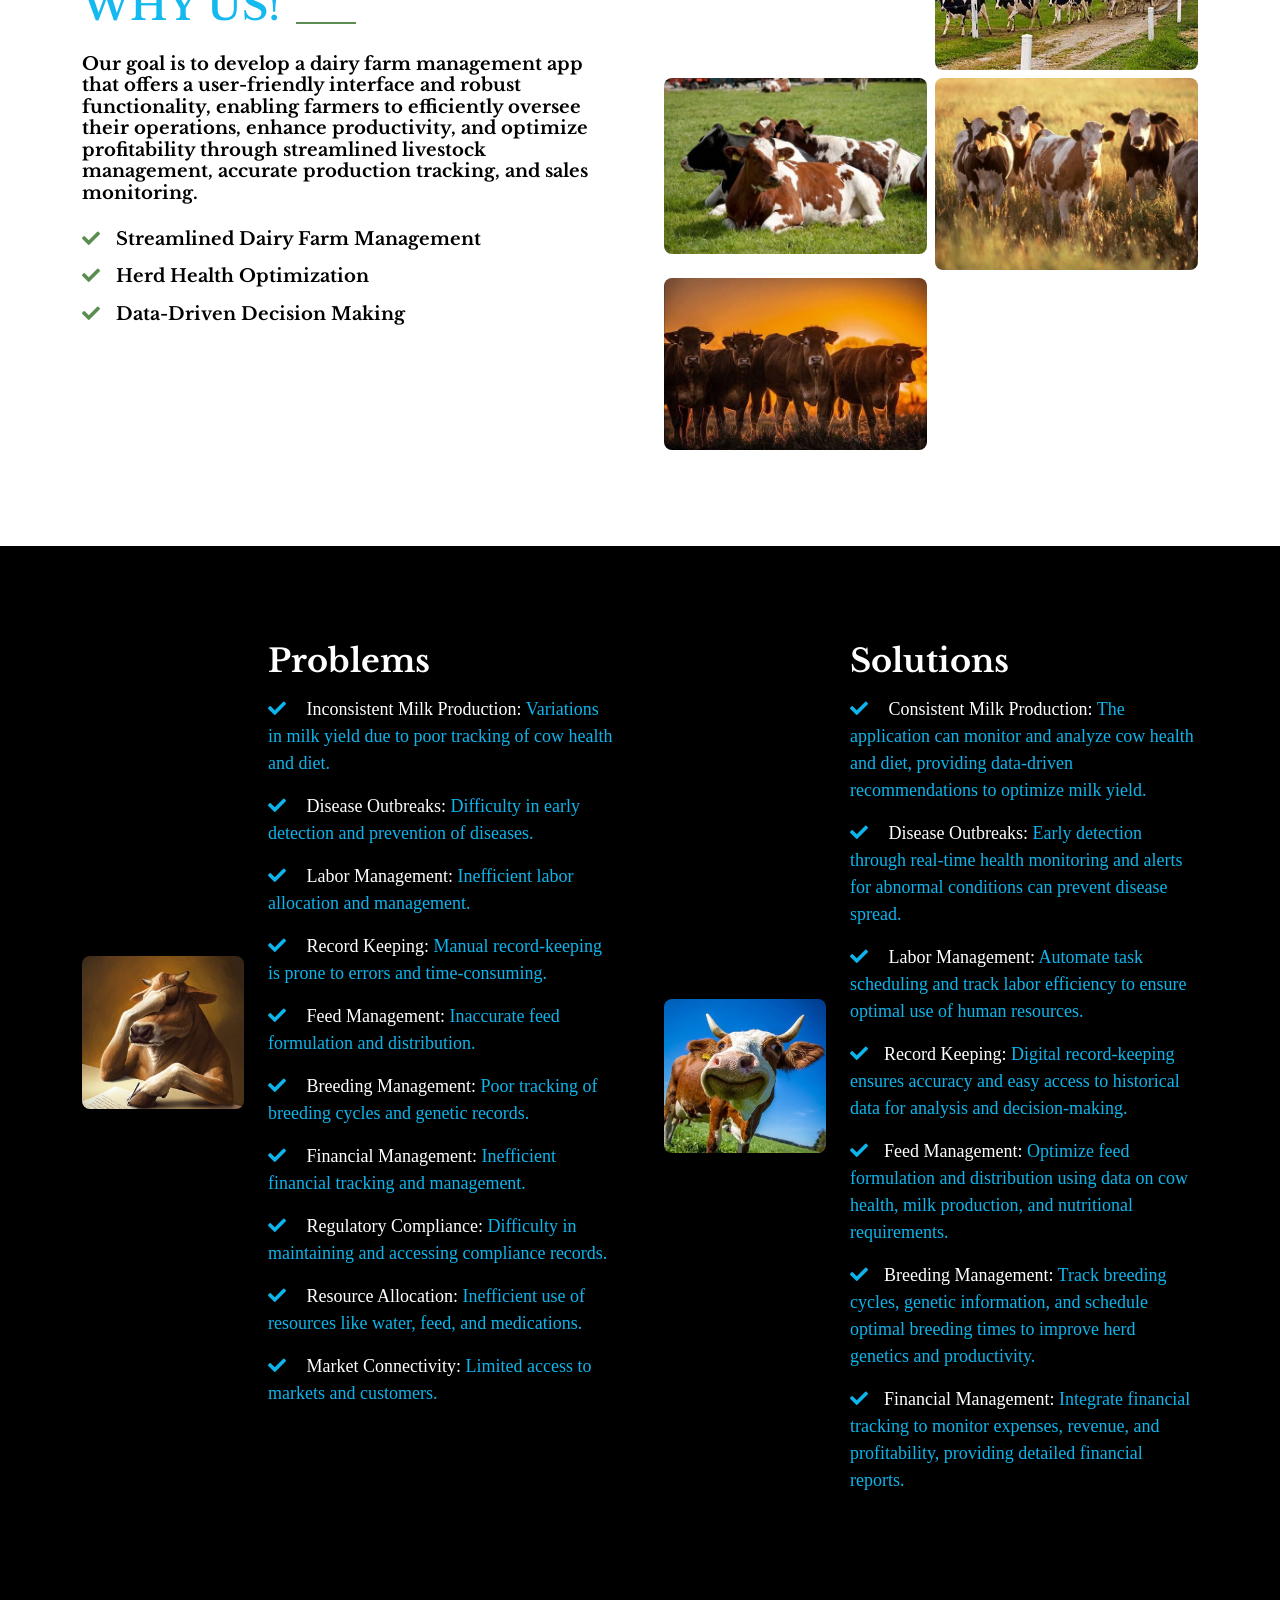
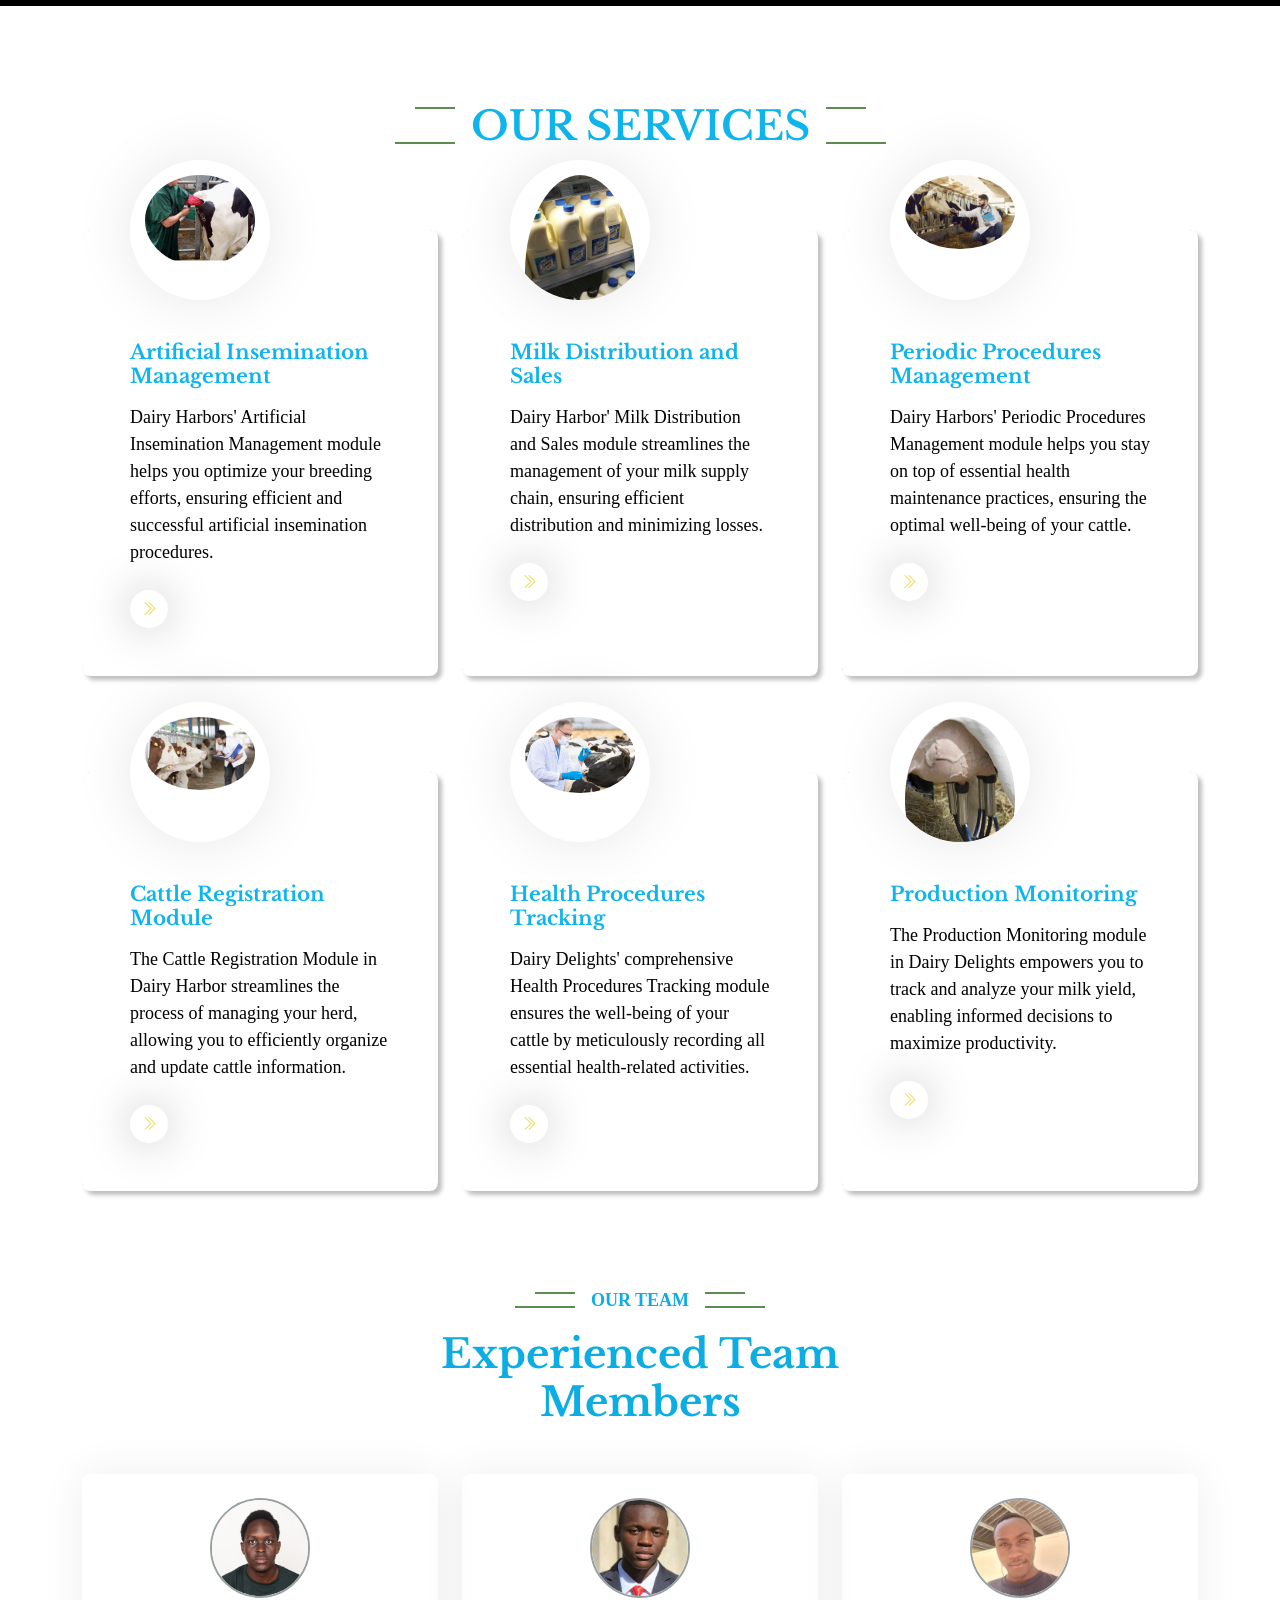
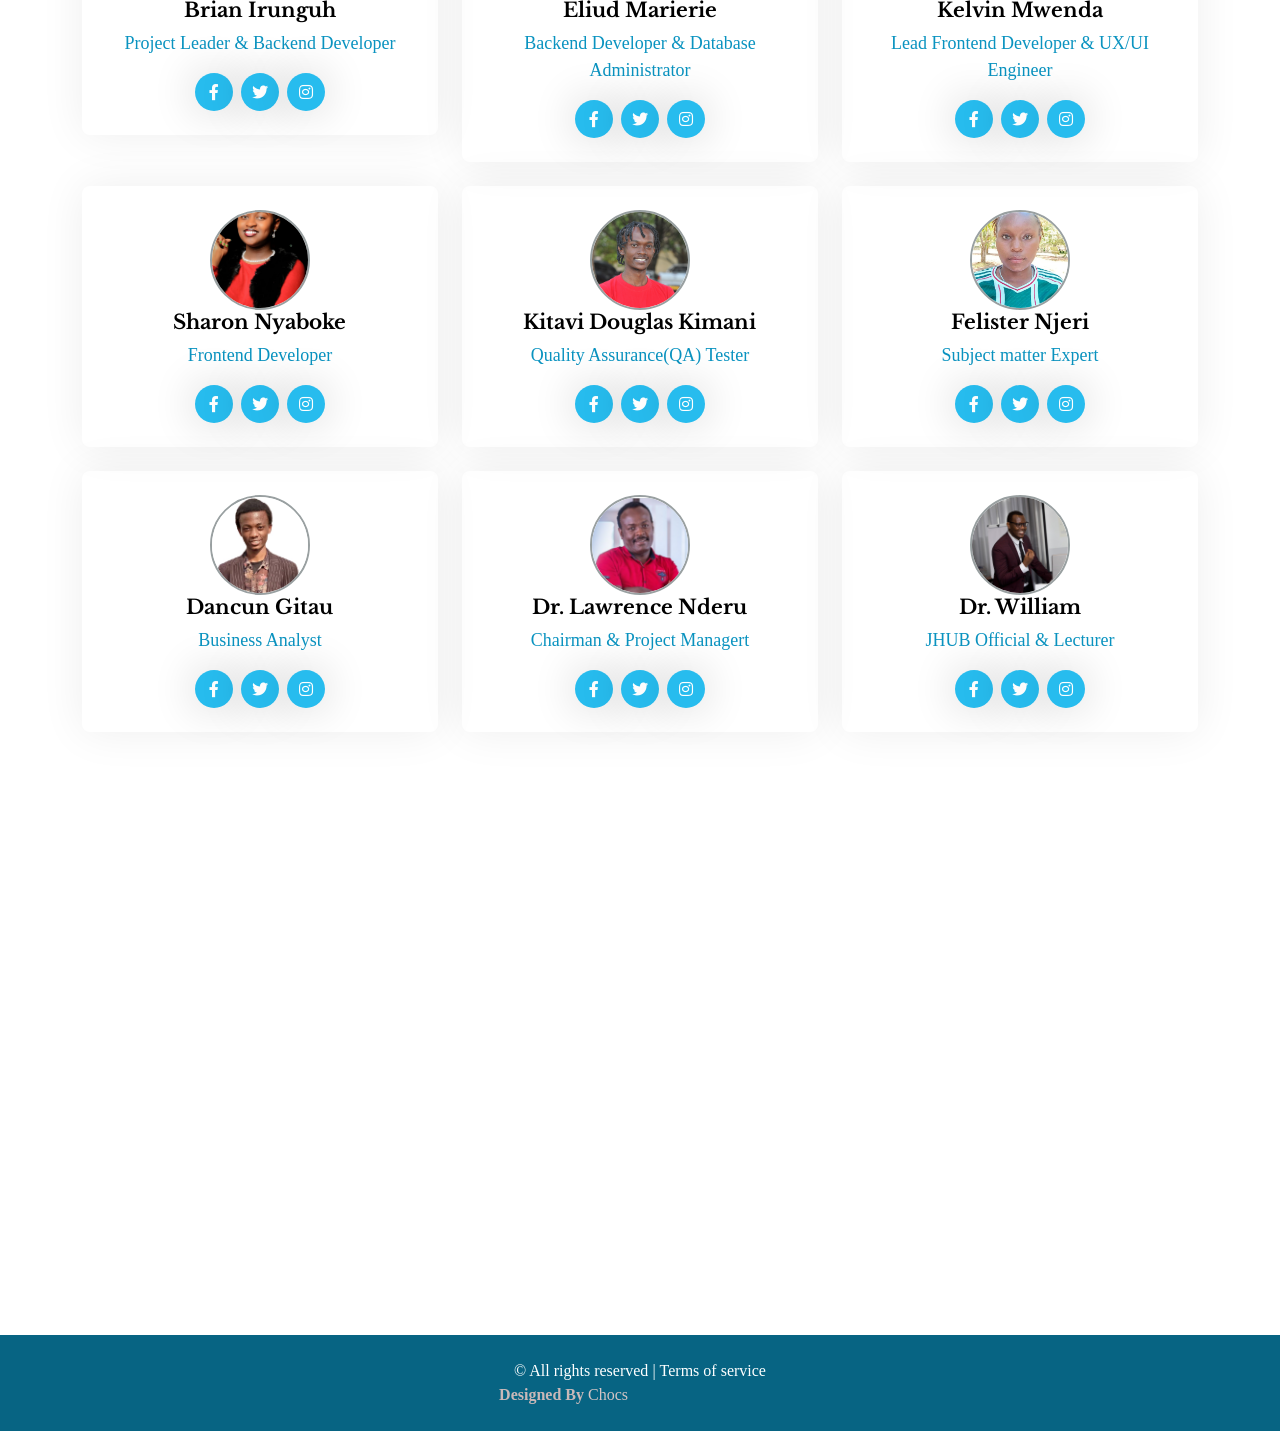
==== commit 77289e3a: "changed" ====
--- a/index.html
+++ b/index.html
@@ -99,7 +99,7 @@
                         <div class="container">
                             <div class="row justify-content-end">
                                 <div class="col-lg-8 text-end">
-                                    <p class="fs-4 text-white">Welcome to Dairy Harbor</p>
+                                    <p class="fs-4 text-white ">Welcome to Dairy Harbor</p>
                                     <h4 class="display-1 text-white mb-5 animated slideInRight">Walking the milky way.</h4>
 
                                 </div>
@@ -132,8 +132,6 @@
                 <div class="col-lg-6">
                     <div class="row g-2">
                         <div class="col-6 position-relative wow fadeIn" data-wow-delay="0.7s">
-                        
-                            
                         </div>
                         
                         <div class="col-6 wow fadeIn" data-wow-delay="0.1s">
@@ -151,9 +149,8 @@
                     </div>
                 </div>
                 <div class="col-lg-6 wow fadeIn" data-wow-delay="0.5s">
-                    <p class="section-title bg-white text-start pe-3" style="color:rgb(20, 185, 240);">About Us</p>
-                    <h1 class="mb-4" style="color:rgb(20, 185, 240);">Know About Dairy Harbor</h1>
-                    <p class="mb-4">Dairy Harbor is a comprehensive dairy farm management app designed to streamline dairy farm operations and maximize productivity. With innovative features that cover every aspect of dairy farming, Dairy Delight empowers you to efficiently manage your herd, optimize breeding, and monitor production and sales</p>
+                    <h1 class="section-title bg-white text-start pe-3 mb-4" style="color:rgb(20, 185, 240);">About Us</h1>
+                    <p class="mb-4 ">Dairy Harbor is a comprehensive dairy farm management app designed to streamline dairy farm operations and maximize productivity. With innovative features that cover every aspect of dairy farming, Dairy Delight empowers you to efficiently manage your herd, optimize breeding, and monitor production and sales</p>
                     <div class="row g-5 pt-2 mb-5">
                         <div class="col-sm-6">
                             <div class="image1 mb-4">
@@ -188,16 +185,15 @@
         <div class="container">
             <div class="row g-5 align-items-center">
                 <div class="col-lg-6 wow fadeInUp" data-wow-delay="0.1s">
-                    <p class="section-title bg-white text-start pe-3" style="color:rgb(20, 185, 240);">Why Us!</p>
-                    <h1 class="mb-4" style="color:rgb(20, 185, 240);">Reasons why !</h1>
+                    <h1 class="section-title bg-white text-start pe-3 mb-4" style="color:rgb(20, 185, 240);">Why Us!<h1>
                     <p class="mb-4" style="color:rgb(0,0,0);">Our goal is to develop a dairy farm management app that offers a user-friendly interface and robust functionality, enabling farmers to efficiently oversee their operations, enhance productivity, and optimize profitability through streamlined livestock management, accurate production tracking, and sales monitoring.
 
                     </p>
-                    <p style="color:rgb(0,0,0);"><i class="fa fa-check text-primary me-3"></i>Streamlined Dairy Farm Management
+                    <p style="color:rgb(0,0,0);" ><i class="fa fa-check text-primary me-3"></i>Streamlined Dairy Farm Management
                     </p>
-                    <p style="color:rgb(0,0,0);"><i class="fa fa-check text-primary me-3"></i>Herd Health Optimization
+                    <p style="color:rgb(0,0,0);" ><i class="fa fa-check text-primary me-3"></i>Herd Health Optimization
                     </p>
-                    <p style="color:rgb(0,0,0);"><i class="fa fa-check text-primary me-3"></i>Data-Driven Decision Making
+                    <p style="color:rgb(0,0,0);" ><i class="fa fa-check text-primary me-3"></i>Data-Driven Decision Making
                     </p>
                 </div>
                 <div class="col-lg-6">
@@ -243,35 +239,35 @@
                         <div class="col-sm-8">
                             <h2 class="mb-3" style="color:white;">Problems
                             </h2>
-                                <p style="color:rgb(14, 181, 236);"><i class="fa fa-check me-3"></i>
+                                <p style="color:rgb(14, 181, 236);" ><i class="fa fa-check me-3"></i>
                                     <span style="text-weight:bold; color:white;">Inconsistent Milk Production:</span> 
                                      Variations in milk yield due to poor tracking of cow health and diet.
                                 </p>
-                                <p style="color:rgb(14, 181, 236);"><i class="fa fa-check  me-3"></i>
+                                <p style="color:rgb(14, 181, 236);" ><i class="fa fa-check  me-3"></i>
                                     <span style="text-weight:bold; color:white;">Disease Outbreaks:</span> Difficulty in early detection and prevention of diseases.
                                 </p>
-                                <p style="color:rgb(14, 181, 236);"><i class="fa fa-check me-3"></i>
+                                <p style="color:rgb(14, 181, 236);" ><i class="fa fa-check me-3"></i>
                                     <span style="text-weight:bold; color:white;">Labor Management:</span> Inefficient labor allocation and management.
                                 </p>
-                                <p style="color:rgb(14, 181, 236);"><i class="fa fa-check me-3"></i>
+                                <p style="color:rgb(14, 181, 236);" ><i class="fa fa-check me-3"></i>
                                     <span style="text-weight:bold; color:white;">Record Keeping:</span>  Manual record-keeping is prone to errors and time-consuming.
                                 </p>
-                                <p style="color:rgb(14, 181, 236);"><i class="fa fa-check me-3"></i>
+                                <p style="color:rgb(14, 181, 236);" ><i class="fa fa-check me-3"></i>
                                     <span style="text-weight:bold; color:white;">Feed Management:</span> Inaccurate feed formulation and distribution.
                                 </p>
-                                <p style="color:rgb(14, 181, 236);"><i class="fa fa-check me-3"></i>
+                                <p style="color:rgb(14, 181, 236);" ><i class="fa fa-check me-3"></i>
                                     <span style="text-weight:bold; color:white;">Breeding Management:</span> Poor tracking of breeding cycles and genetic records.
                                 </p>
-                                <p style="color:rgb(14, 181, 236);"><i class="fa fa-check me-3"></i>
+                                <p style="color:rgb(14, 181, 236);" ><i class="fa fa-check me-3"></i>
                                     <span style="text-weight:bold; color:white;">Financial Management:</span>  Inefficient financial tracking and management.
                                 </p>
-                                <p style="color:rgb(14, 181, 236);"><i class="fa fa-check me-3"></i>
+                                <p style="color:rgb(14, 181, 236);" ><i class="fa fa-check me-3"></i>
                                     <span style="text-weight:bold; color:white;">Regulatory Compliance:</span> Difficulty in maintaining and accessing compliance records.
                                 </p>
-                                <p style="color:rgb(14, 181, 236);"><i class="fa fa-check me-3"></i>
+                                <p style="color:rgb(14, 181, 236);" ><i class="fa fa-check me-3"></i>
                                     <span style="text-weight:bold; color:white;">Resource Allocation: </span>Inefficient use of resources like water, feed, and medications.
                                 </p>
-                                <p style="color:rgb(14, 181, 236);"><i class="fa fa-check me-3"></i> <span style="text-weight:bold; color:white;">Market Connectivity:</span> Limited access to markets and customers.
+                                <p style="color:rgb(14, 181, 236);" ><i class="fa fa-check me-3"></i> <span style="text-weight:bold; color:white;">Market Connectivity:</span> Limited access to markets and customers.
                                 </p>
                             
                         </div>
@@ -285,38 +281,38 @@
                         <div class="col-sm-8">
                             <h2 class="mb-3" style="color:white;">Solutions
                             </h2>
-                            <p style="color:rgb(14, 181, 236);"><i class="fa fa-check me-3"></i>
+                            <p style="color:rgb(14, 181, 236);" ><i class="fa fa-check me-3"></i>
                                 <span style="text-weight:bold; color:white;">Consistent Milk Production:</span>
                                 
 
 The application can monitor and analyze cow health and diet, providing data-driven recommendations to optimize milk yield.
 
                             </p>
-                            <p style="color:rgb(14, 181, 236);"><i class="fa fa-check  me-3"></i>
+                            <p style="color:rgb(14, 181, 236);" ><i class="fa fa-check  me-3"></i>
                                 <span style="text-weight:bold; color:white;">Disease Outbreaks:</span>
 
                                 Early detection through real-time health monitoring and alerts for abnormal conditions can prevent disease spread.
                             </p>
-                            <p style="color:rgb(14, 181, 236);"><i class="fa fa-check me-3"></i>
+                            <p style="color:rgb(14, 181, 236);" ><i class="fa fa-check me-3"></i>
                                 <span style="text-weight:bold; color:white;">Labor Management:</span>
 
                                 Automate task scheduling and track labor efficiency to ensure optimal use of human resources.
                             </p>
-                            <p style="color:rgb(14, 181, 236);"><i class="fa fa-check me-3"></i><span style="text-weight:bold; color:white;">Record Keeping:</span>
+                            <p style="color:rgb(14, 181, 236);" ><i class="fa fa-check me-3"></i><span style="text-weight:bold; color:white;">Record Keeping:</span>
 
                                 Digital record-keeping ensures accuracy and easy access to historical data for analysis and decision-making.
                             </p>
-                            <p style="color:rgb(14, 181, 236);"><i class="fa fa-check me-3"></i><span style="text-weight:bold; color:white;">Feed Management:</span>
+                            <p style="color:rgb(14, 181, 236);" ><i class="fa fa-check me-3"></i><span style="text-weight:bold; color:white;">Feed Management:</span>
                                 
 
                                 Optimize feed formulation and distribution using data on cow health, milk production, and nutritional requirements.
                             </p>
-                            <p style="color:rgb(14, 181, 236);"><i class="fa fa-check me-3"></i><span style="text-weight:bold; color:white;">Breeding Management:</span>
+                            <p style="color:rgb(14, 181, 236);"><i class="fa fa-check me-3" ></i><span style="text-weight:bold; color:white;">Breeding Management:</span>
 
                                 Track breeding cycles, genetic information, and schedule optimal breeding times to improve herd genetics and productivity.
                                 
                             </p>
-                            <p style="color:rgb(14, 181, 236);"><i class="fa fa-check me-3"></i><span style="text-weight:bold; color:white;">Financial Management:</span>
+                            <p style="color:rgb(14, 181, 236);"><i class="fa fa-check me-3" ></i><span style="text-weight:bold; color:white;">Financial Management:</span>
 
                                 Integrate financial tracking to monitor expenses, revenue, and profitability, providing detailed financial reports.
                             </p>
@@ -334,8 +330,8 @@
     <div class="container-xxl py-5" id="Services">
         <div class="container">
             <div class="text-center mx-auto pb-4 wow fadeInUp" data-wow-delay="0.1s" style="max-width: 500px;">
-                <p class="section-title bg-white text-center px-3" style="color:rgb(14, 181, 236);">Our Services</p>
-                <h1 class="mb-5" style="color:rgb(14, 181, 236);">Services That We Offer For Farmer</h1>
+                <h1 class="section-title bg-white text-center px-3" style="color:rgb(14, 181, 236);">Our Services</h1>
+                
             </div>
 
             <div class="row gy-5 gx-4">
@@ -350,7 +346,7 @@
                             </div>
                             <h5 class="mb-3" style="color:rgb(14, 181, 236);">Artificial Insemination Management
                             </h4>
-                            <p class="mb-4">Dairy Harbors' Artificial Insemination Management module helps you optimize your breeding efforts, ensuring efficient and successful artificial insemination procedures.
+                            <p class="mb-4 ">Dairy Harbors' Artificial Insemination Management module helps you optimize your breeding efforts, ensuring efficient and successful artificial insemination procedures.
                             </p>
                             <a class="btn btn-square rounded-circle" href=""><i class="bi bi-chevron-double-right"></i></a>
                         </div>
@@ -368,7 +364,7 @@
                             </div>
                             <h5 class="mb-3" style="color:rgb(14, 181, 236);">Milk Distribution and Sales
                             </h4>
-                            <p class="mb-4">Dairy Harbor' Milk Distribution and Sales module streamlines the management of your milk supply chain, ensuring efficient distribution and minimizing losses.
+                            <p class="mb-4 ">Dairy Harbor' Milk Distribution and Sales module streamlines the management of your milk supply chain, ensuring efficient distribution and minimizing losses.
 
                             </p>
                             <a class="btn btn-square rounded-circle" href=""><i class="bi bi-chevron-double-right"></i></a>
@@ -387,7 +383,7 @@
                             </div>
                             <h5 class="mb-3" style="color:rgb(14, 181, 236);">Periodic Procedures Management
                             </h4>
-                            <p class="mb-4">Dairy Harbors' Periodic Procedures Management module helps you stay on top of essential health maintenance practices, ensuring the optimal well-being of your cattle.
+                            <p class="mb-4 ">Dairy Harbors' Periodic Procedures Management module helps you stay on top of essential health maintenance practices, ensuring the optimal well-being of your cattle.
 
                             </p>
                             <a class="btn btn-square rounded-circle" href=""><i class="bi bi-chevron-double-right"></i></a>
@@ -406,7 +402,7 @@
                             </div>
                             <h5 class="mb-3" style="color:rgb(14, 181, 236);">Cattle Registration Module
                             </h4>
-                            <p class="mb-4">The Cattle Registration Module in Dairy Harbor streamlines the process of managing your herd, allowing you to efficiently organize and update cattle information.
+                            <p class="mb-4 ">The Cattle Registration Module in Dairy Harbor streamlines the process of managing your herd, allowing you to efficiently organize and update cattle information.
 
                             </p>
                             <a class="btn btn-square rounded-circle" href=""><i class="bi bi-chevron-double-right"></i></a>
@@ -425,7 +421,7 @@
                             </div>
                             <h5 class="mb-3" style="color:rgb(14, 181, 236);">Health Procedures Tracking
                             </h5>
-                            <p class="mb-4">Dairy Delights' comprehensive Health Procedures Tracking module ensures the well-being of your cattle by meticulously recording all essential health-related activities.
+                            <p class="mb-4 ">Dairy Delights' comprehensive Health Procedures Tracking module ensures the well-being of your cattle by meticulously recording all essential health-related activities.
                             </p>
                             <a class="btn btn-square rounded-circle" href=""><i class="bi bi-chevron-double-right"></i></a>
                         </div>
@@ -443,7 +439,7 @@
                             </div>
                             <h5 class="mb-3" style="color:rgb(14, 181, 236);">Production Monitoring
                             </h5>
-                            <p class="mb-4">The Production Monitoring module in Dairy Delights empowers you to track and analyze your milk yield, enabling informed decisions to maximize productivity.
+                            <p class="mb-4 ">The Production Monitoring module in Dairy Delights empowers you to track and analyze your milk yield, enabling informed decisions to maximize productivity.
                             </p>
                             <a class="btn btn-square rounded-circle" href=""><i class="bi bi-chevron-double-right"></i></a>
                         </div>
@@ -459,7 +455,7 @@
     <div class="container-xxl py-5" id="Team">
         <div class="container">
             <div class="text-center mx-auto wow fadeInUp" data-wow-delay="0.1s" style="max-width: 500px;">
-                <p class="section-title bg-white text-center px-3" style="color:rgb(12, 173, 226)">Our Team</p>
+                <p class="section-title bg-white text-center px-3 " style="color:rgb(12, 173, 226)">Our Team</p>
                 <h1 class="mb-5" style="color:rgb(12, 173, 226)">Experienced Team Members</h1>
             </div>
 
@@ -526,7 +522,7 @@
                     <div class="team-item rounded p-4">
                         <img src="img/Kitavi.jpg" class="image-container rounded-circle" alt="...">
                         <h5 style="color:black;">Kitavi Douglas Kimani</h5>
-                        <p style="color:rgb(10, 147, 192);">Quality Assurance(QA) Tester</p>
+                        <p style="color:rgb(10, 147, 192);" >Quality Assurance(QA) Tester</p>
                         <div class="d-flex justify-content-center">
                             <a class="btn btn-square btn-outline-secondary rounded-circle mx-1 link" href="https://www.facebook.com" target="_target"><i class="fab fa-facebook-f"></i></a>
                             <a class="btn btn-square btn-outline-secondary rounded-circle mx-1 link" href="https://x.com/home" target="_target"><i class="fab fa-twitter"></i></a>
@@ -540,7 +536,7 @@
                     <div class="team-item rounded p-4">
                         <img src="img/Felister.jpg" class="image-container rounded-circle" alt="...">
                         <h5 style="color:black;">Felister Njeri</h5>
-                        <p style="color:rgb(10, 147, 192);">Subject matter Expert</p>
+                        <p style="color:rgb(10, 147, 192);" >Subject matter Expert</p>
                         <div class="d-flex justify-content-center">
                             <a class="btn btn-square btn-outline-secondary rounded-circle mx-1 link" href="https://www.facebook.com" target="_target"><i class="fab fa-facebook-f"></i></a>
                             <a class="btn btn-square btn-outline-secondary rounded-circle mx-1 link" href="https://x.com/home" target="_target"><i class="fab fa-twitter"></i></a>
@@ -554,7 +550,7 @@
                     <div class="team-item rounded p-4">
                         <img src="img/Dancun.jpg" class="image-container rounded-circle" alt="...">
                         <h5 style="color:black;">Dancun Gitau</h5>
-                        <p style="color:rgb(10, 147, 192);">Business Analyst</p>
+                        <p style="color:rgb(10, 147, 192);" >Business Analyst</p>
                         <div class="d-flex justify-content-center">
                             <a class="btn btn-square btn-outline-secondary rounded-circle mx-1 link" href="https://www.facebook.com" target="_target"><i class="fab fa-facebook-f"></i></a>
                             <a class="btn btn-square btn-outline-secondary rounded-circle mx-1 link" href="https://x.com/home" target="_target"><i class="fab fa-twitter"></i></a>
@@ -568,7 +564,7 @@
                     <div class="team-item rounded p-4">
                         <img src="img/Nderu.png" class="image-container rounded-circle" alt="...">
                         <h5 style="color:black;">Dr. Lawrence Nderu</h5>
-                        <p style="color:rgb(10, 147, 192);">Chairman & Project Managert</p>
+                        <p style="color:rgb(10, 147, 192);" >Chairman & Project Managert</p>
                         <div class="d-flex justify-content-center">
                             <a class="btn btn-square btn-outline-secondary rounded-circle mx-1 link" href="https://www.facebook.com" target="_target"><i class="fab fa-facebook-f"></i></a>
                             <a class="btn btn-square btn-outline-secondary rounded-circle mx-1 link" href="https://x.com/home" target="_target"><i class="fab fa-twitter"></i></a>
@@ -628,8 +624,8 @@
 
                 <div class="col-lg-3 col-md-6">
                     <h5 class="mb-4" style="color:rgb(31, 181, 231)">Our Office</h5>
-                    <p class="mb-2" style="color:rgb(255, 255, 255)"><i class="fa fa-map-marker-alt me-3" style="color:rgb(38, 175, 221)"></i>P.O. BOX 6200, NAIROBI, KENYA</p>
-                    <p class="mb-2" style="color:rgb(255, 255, 255)"><i class="fa fa-phone-alt me-3" style="color:rgb(39, 188, 238)"></i>Tel:<br>Brian Irunguh: 0705375277,<br>Kelvin Mwenda: 0746917394
+                    <p class="mb-2" style="color:rgb(255, 255, 255)" ><i class="fa fa-map-marker-alt me-3" style="color:rgb(38, 175, 221)"></i>P.O. BOX 6200, NAIROBI, KENYA</p>
+                    <p class="mb-2" style="color:rgb(255, 255, 255)" ><i class="fa fa-phone-alt me-3" style="color:rgb(39, 188, 238)"></i>Tel:<br>Brian Irunguh: 0705375277,<br>Kelvin Mwenda: 0746917394
                     <p class="mb-2" style="color:rgb(255, 255, 255)"><i class="fa fa-envelope me-3" style="color:rgb(39, 188, 238)"></i>Email: registrar@aa.jkuat.ac.ke</p>
                     <div class="d-flex pt-3">
                         <a class="btn btn-square rounded-circle me-2" href="" style="background-color:#27bcee; color:white;" ><i class="fab fa-twitter"></i></a>
--- a/css/modified.css
+++ b/css/modified.css
@@ -1,3 +1,9 @@
+body{
+    font-family: 'Times New Roman', Times, serif;
+}
+p{
+    font-size: 16px;
+}
 .image-container{
     height: 100px;
     width: 100px;
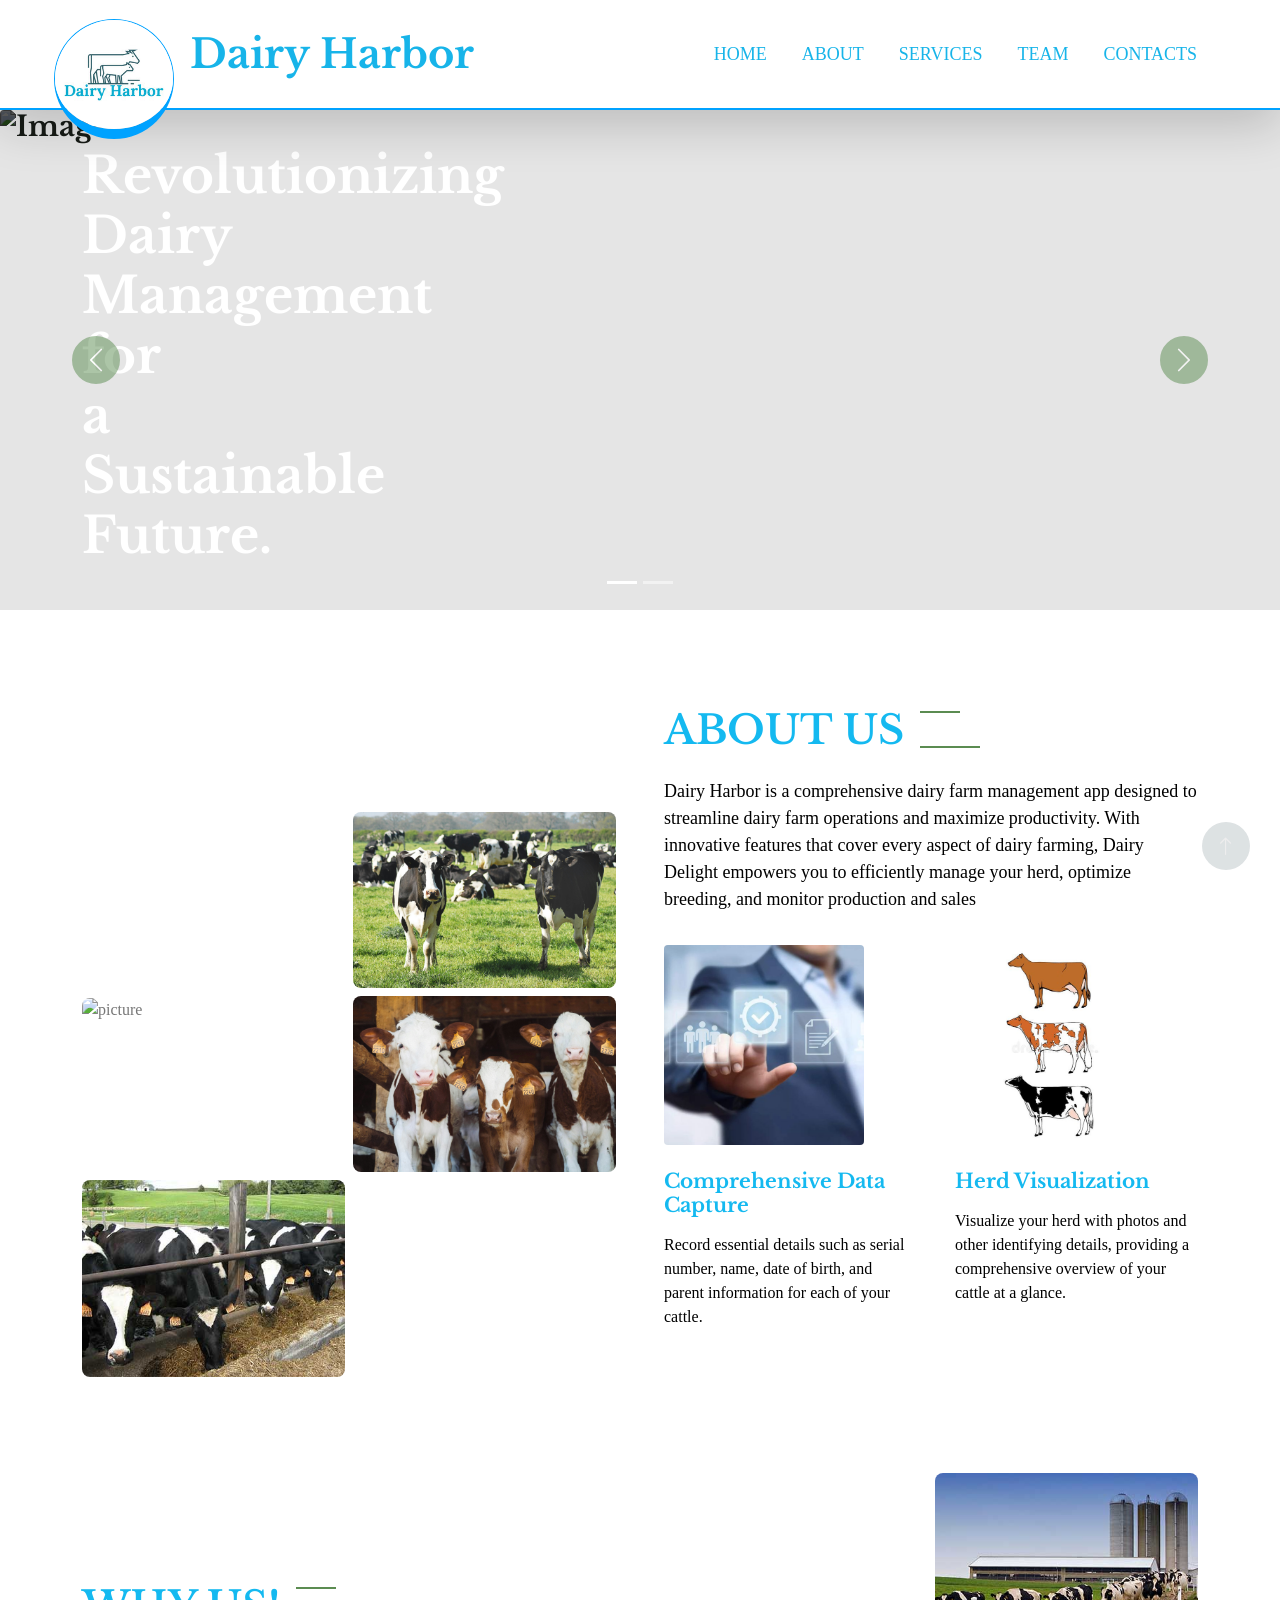
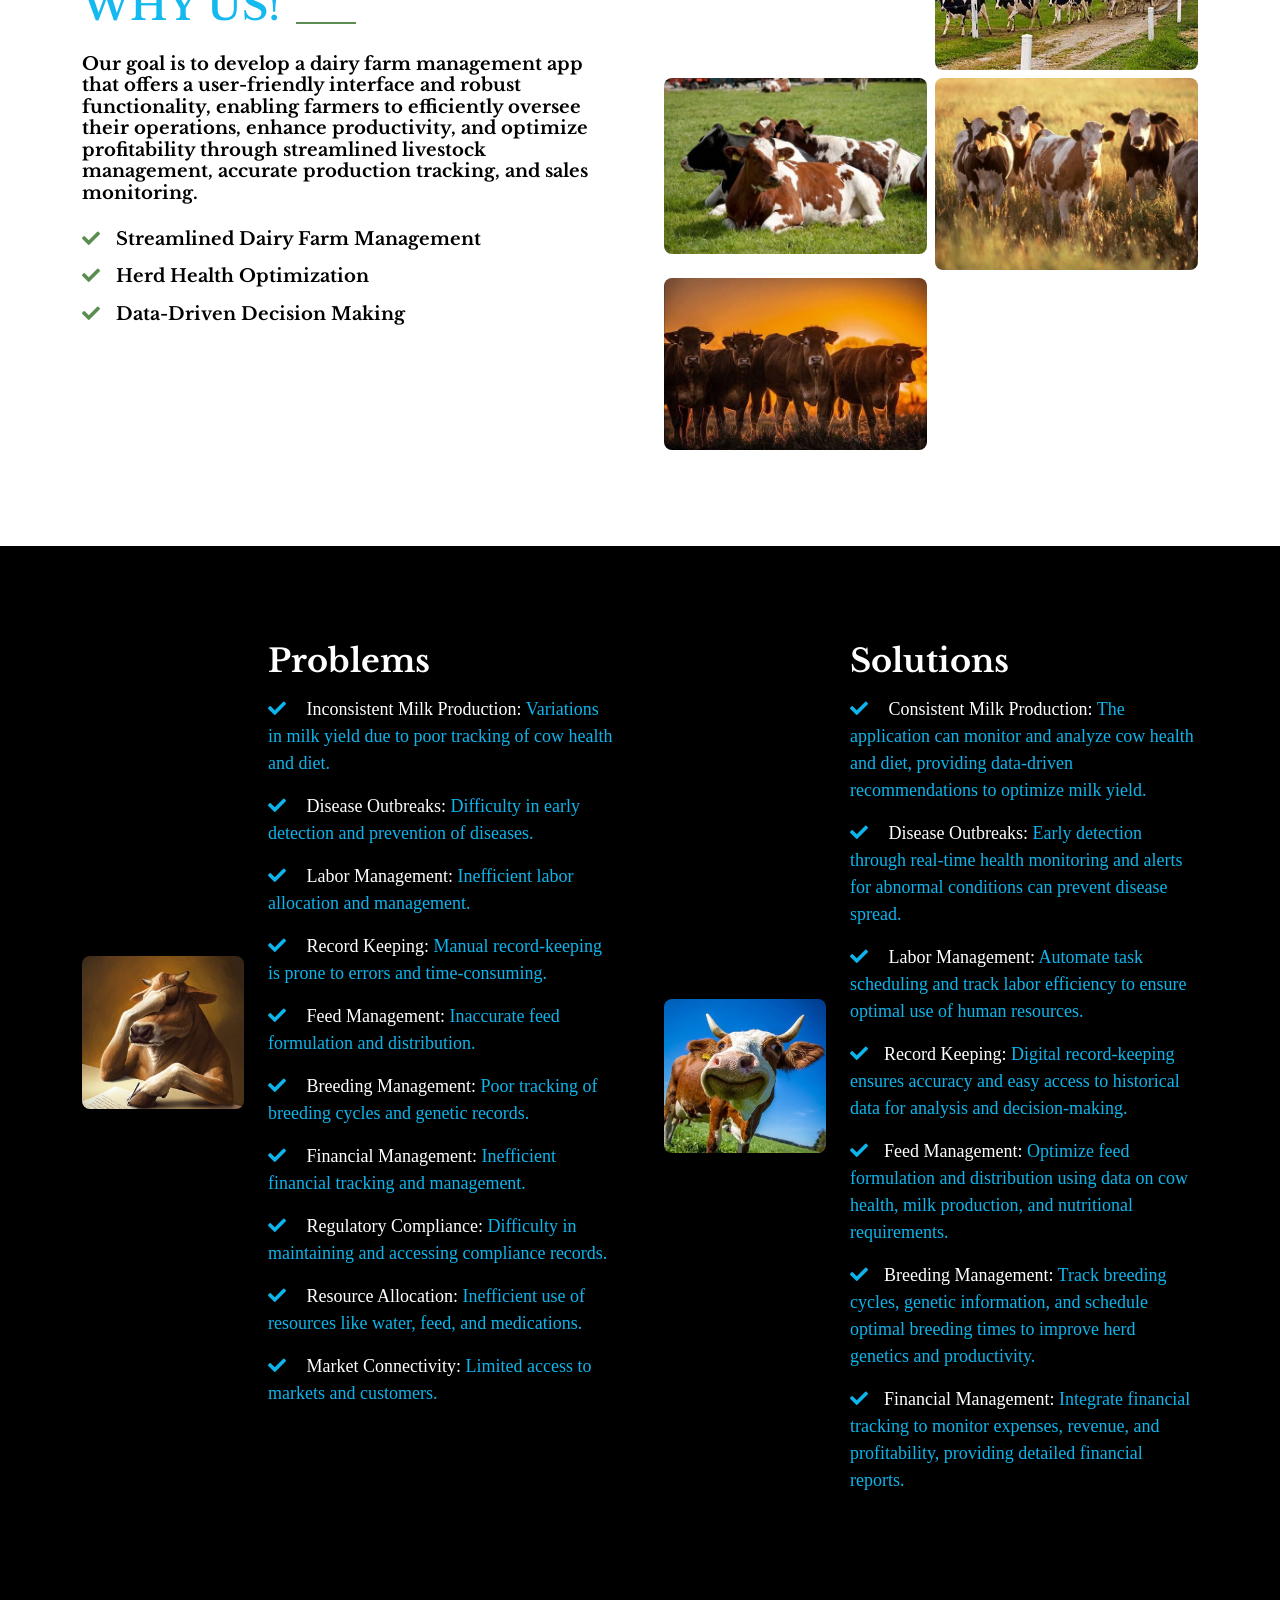
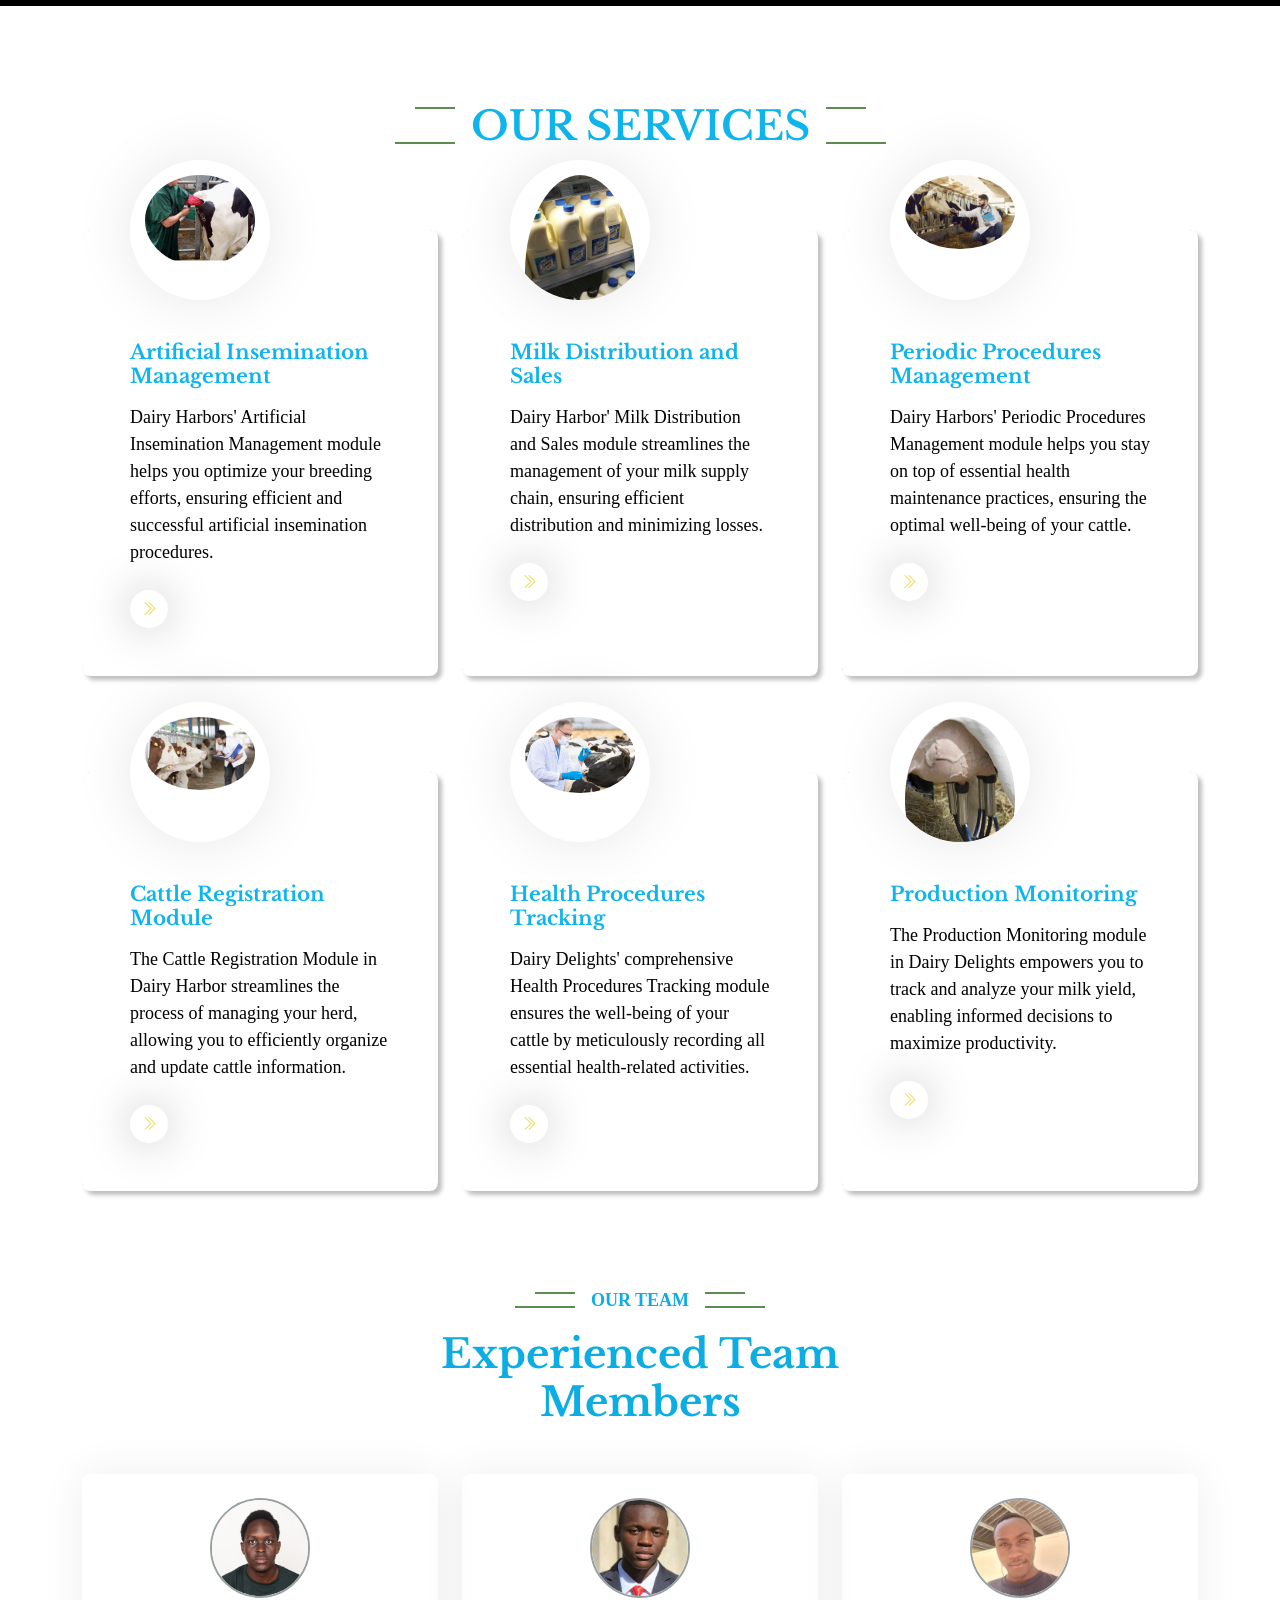
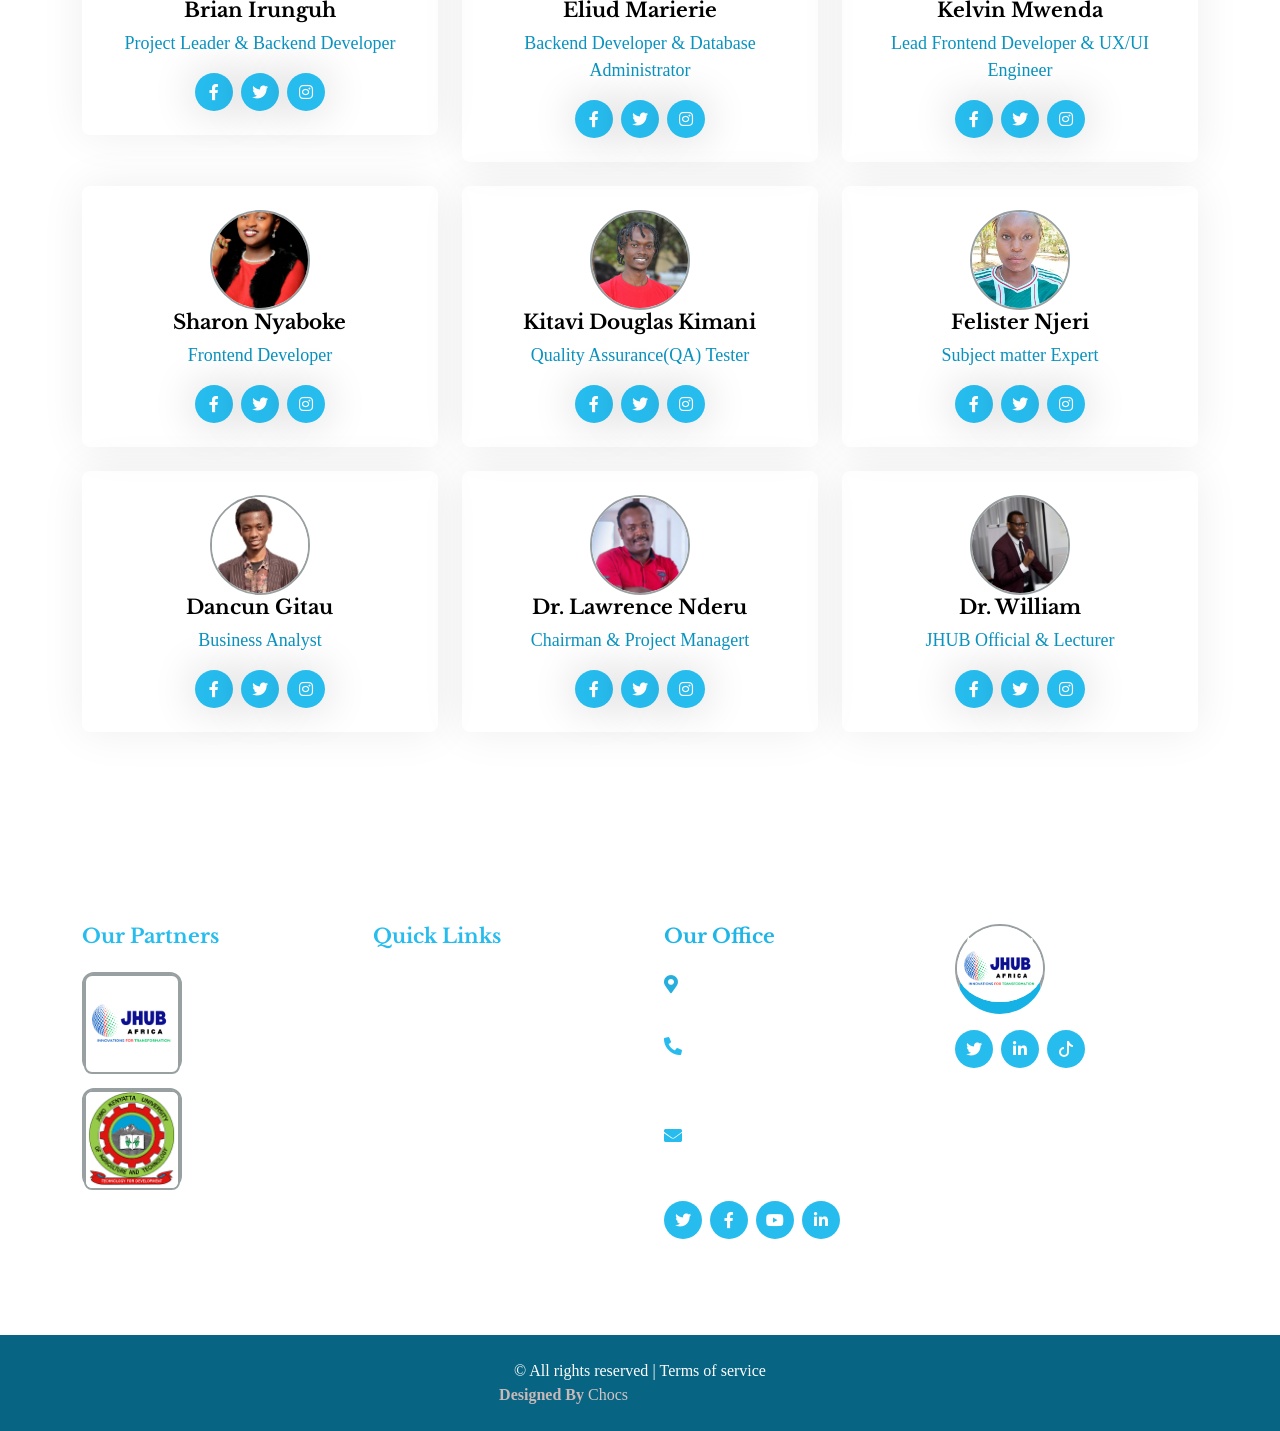
==== commit bd7ad013: "index page update..." ====
--- a/index.html
+++ b/index.html
@@ -50,9 +50,11 @@
             </div>
             <h1 class="m-0" style="color:rgb(23, 180, 233);">Dairy Harbor</h1>
         </a>
-        <button type="button" class="navbar-toggler me-0" data-bs-toggle="collapse" style="color:rgb(23, 180, 233);" data-bs-target="#navbarCollapse">
+
+        <button type="button" class="navbar-toggler me-0 nav-button" data-bs-toggle="collapse" data-bs-target="#navbarCollapse">
             <span class="navbar-toggler-icon"></span>
         </button>
+
         <div class="collapse navbar-collapse" id="navbarCollapse">
             <div class="navbar-nav ms-auto p-4 p-lg-0">
                 <a href="#Home" class="nav-item nav-link active" style="color:rgb(23, 180, 233);">HOME</a>
@@ -61,9 +63,6 @@
                 <a href="#Team" class="nav-item nav-link" style="color:rgb(23, 180, 233);">TEAM</a>
                 <a href="#Contacts" class="nav-item nav-link" style="color:rgb(23, 180, 233);">CONTACTS</a>
                 </div>
-            </div>
-            <div class="border-start ps-4 d-none d-lg-block">
-                <button type="button" class="btn btn-sm p-0"><i class="fa fa-search"></i></button>
             </div>
         </div>
     </nav>   
@@ -135,16 +134,16 @@
                         </div>
                         
                         <div class="col-6 wow fadeIn" data-wow-delay="0.1s">
-                            <img class="img-fluid rounded" src="img/carousel-22.jpg">
+                            <img class="img-fluid rounded" src="img/carousel-22.jpg" alt="picture">
                         </div>
                         <div class="col-6 wow fadeIn" data-wow-delay="0.3s">
-                            <img class="img-fluid rounded" src="img/s2.jpg">
+                            <img class="img-fluid rounded" src="img/s2.jpg" alt="picture">
                         </div>
                         <div class="col-6 wow fadeIn" data-wow-delay="0.5s">
-                            <img class="img-fluid rounded" src="img/s3.jpg">
+                            <img class="img-fluid rounded" src="img/s3.jpg" alt="picture">
                         </div>
                         <div class="col-6 wow fadeIn" data-wow-delay="0.1s">
-                            <img class="img-fluid rounded" src="img/gallery-6.jpg">
+                            <img class="img-fluid rounded" src="img/gallery-6.jpg" alt="picture">
                         </div>
                     </div>
                 </div>
@@ -207,16 +206,16 @@
                         </div>
                         
                         <div class="col-6 wow fadeIn" data-wow-delay="0.1s">
-                            <img class="img-fluid rounded" src="img/gallery-5.jpg">
+                            <img class="img-fluid rounded" src="img/gallery-5.jpg" alt="picture">
                         </div>
                         <div class="col-6 wow fadeIn" data-wow-delay="0.3s">
-                            <img class="img-fluid rounded" src="img/img-1.jpg">
+                            <img class="img-fluid rounded" src="img/img-1.jpg" alt="picture">
                         </div>
                         <div class="col-6 wow fadeIn" data-wow-delay="0.5s">
-                            <img class="img-fluid rounded" src="img/img-2.jpg">
+                            <img class="img-fluid rounded" src="img/img-2.jpg" alt="picture">
                         </div>
                         <div class="col-6 wow fadeIn" data-wow-delay="0.1s">
-                            <img class="img-fluid rounded" src="img/img-3.jpg">
+                            <img class="img-fluid rounded" src="img/img-3.jpg" alt="picture">
                         </div>
                     </div>
                 </div>
@@ -496,9 +495,15 @@
                         <h5 style="color:black;">Kelvin Mwenda</h5>
                         <p style="color:rgb(10, 147, 192);">Lead Frontend Developer & UX/UI Engineer</p>
                         <div class="d-flex justify-content-center">
-                            <a class="btn btn-square btn-outline-secondary rounded-circle mx-1 link" target="_blank" href="https://www.facebook.com/profile.php?id=100084121656741"><i class="fab fa-facebook-f"></i></a>
-                            <a class="btn btn-square btn-outline-secondary rounded-circle mx-1 link" target="_blank" href="https://x.com/jinx_vinke/"><i class="fab fa-twitter"></i></a>
-                            <a class="btn btn-square btn-outline-secondary rounded-circle mx-1 link" href="https://www.instagram.com/jinx_mwenda/" target="_target"><i class="fab fa-instagram"></i></a>
+                            <a class="btn btn-square btn-outline-secondary rounded-circle mx-1 link" target="_blank" href="https://www.facebook.com/profile.php?id=100084121656741">
+                                <i class="fab fa-facebook-f"></i>
+                            </a>
+                            <a class="btn btn-square btn-outline-secondary rounded-circle mx-1 link" target="_blank" href="https://x.com/jinx_vinke/">
+                                <i class="fab fa-twitter"></i>
+                            </a>
+                            <a class="btn btn-square btn-outline-secondary rounded-circle mx-1 link" href="https://www.instagram.com/jinx_mwenda/" target="_target">
+                                <i class="fab fa-instagram"></i>
+                            </a>
                         </div>
                     </div>
                 </div>
@@ -510,9 +515,15 @@
                         <h5 style="color:black;">Sharon Nyaboke</h5>
                         <p style="color:rgb(10, 147, 192);">Frontend Developer</p>
                         <div class="d-flex justify-content-center">
-                            <a class="btn btn-square btn-outline-secondary rounded-circle mx-1 link" href="https://www.facebook.com/profile.php?id=100089075822007&mibextid=ZbWKwL " target="_blank"><i class="fab fa-facebook-f"></i></a>
-                            <a class="btn btn-square btn-outline-secondary rounded-circle mx-1 link" href="https://x.com/home"><i class="fab fa-twitter"></i></a>
-                            <a class="btn btn-square btn-outline-secondary rounded-circle mx-1 link" href="https://www.instagram.com/just.nyaboke.?igsh=b2VpenFtZHowaGEz" target="_target"><i class="fab fa-instagram"></i></a>
+                            <a class="btn btn-square btn-outline-secondary rounded-circle mx-1 link" href="https://www.facebook.com/profile.php?id=100089075822007&mibextid=ZbWKwL " target="_blank">
+                                <i class="fab fa-facebook-f"></i>
+                            </a>
+                            <a class="btn btn-square btn-outline-secondary rounded-circle mx-1 link" href="https://x.com/home">
+                                <i class="fab fa-twitter"></i>
+                            </a>
+                            <a class="btn btn-square btn-outline-secondary rounded-circle mx-1 link" href="https://www.instagram.com/just.nyaboke.?igsh=b2VpenFtZHowaGEz" target="_target">
+                                <i class="fab fa-instagram"></i>
+                            </a>
                         </div>
                     </div>
                 </div>
@@ -524,9 +535,15 @@
                         <h5 style="color:black;">Kitavi Douglas Kimani</h5>
                         <p style="color:rgb(10, 147, 192);" >Quality Assurance(QA) Tester</p>
                         <div class="d-flex justify-content-center">
-                            <a class="btn btn-square btn-outline-secondary rounded-circle mx-1 link" href="https://www.facebook.com" target="_target"><i class="fab fa-facebook-f"></i></a>
-                            <a class="btn btn-square btn-outline-secondary rounded-circle mx-1 link" href="https://x.com/home" target="_target"><i class="fab fa-twitter"></i></a>
-                            <a class="btn btn-square btn-outline-secondary rounded-circle mx-1 link" href="https://www.instagram.com" target="_target"><i class="fab fa-instagram"></i></a>
+                            <a class="btn btn-square btn-outline-secondary rounded-circle mx-1 link" href="https://www.facebook.com" target="_target">
+                                <i class="fab fa-facebook-f"></i>
+                            </a>
+                            <a class="btn btn-square btn-outline-secondary rounded-circle mx-1 link" href="https://x.com/home" target="_target">
+                                <i class="fab fa-twitter"></i>
+                            </a>
+                            <a class="btn btn-square btn-outline-secondary rounded-circle mx-1 link" href="https://www.instagram.com" target="_target">
+                                <i class="fab fa-instagram"></i>
+                            </a>
                         </div>
                     </div>
                 </div>
@@ -538,9 +555,15 @@
                         <h5 style="color:black;">Felister Njeri</h5>
                         <p style="color:rgb(10, 147, 192);" >Subject matter Expert</p>
                         <div class="d-flex justify-content-center">
-                            <a class="btn btn-square btn-outline-secondary rounded-circle mx-1 link" href="https://www.facebook.com" target="_target"><i class="fab fa-facebook-f"></i></a>
-                            <a class="btn btn-square btn-outline-secondary rounded-circle mx-1 link" href="https://x.com/home" target="_target"><i class="fab fa-twitter"></i></a>
-                            <a class="btn btn-square btn-outline-secondary rounded-circle mx-1 link" href="https://www.instagram.com" target="_target"><i class="fab fa-instagram"></i></a>
+                            <a class="btn btn-square btn-outline-secondary rounded-circle mx-1 link" href="https://www.facebook.com" target="_target">
+                                <i class="fab fa-facebook-f"></i>
+                            </a>
+                            <a class="btn btn-square btn-outline-secondary rounded-circle mx-1 link" href="https://x.com/home" target="_target">
+                                <i class="fab fa-twitter"></i>
+                            </a>
+                            <a class="btn btn-square btn-outline-secondary rounded-circle mx-1 link" href="https://www.instagram.com" target="_target">
+                                <i class="fab fa-instagram"></i>
+                            </a>
                         </div>
                     </div>
                 </div>
@@ -552,9 +575,15 @@
                         <h5 style="color:black;">Dancun Gitau</h5>
                         <p style="color:rgb(10, 147, 192);" >Business Analyst</p>
                         <div class="d-flex justify-content-center">
-                            <a class="btn btn-square btn-outline-secondary rounded-circle mx-1 link" href="https://www.facebook.com" target="_target"><i class="fab fa-facebook-f"></i></a>
-                            <a class="btn btn-square btn-outline-secondary rounded-circle mx-1 link" href="https://x.com/home" target="_target"><i class="fab fa-twitter"></i></a>
-                            <a class="btn btn-square btn-outline-secondary rounded-circle mx-1 link" href="https://www.instagram.com" target="_target"><i class="fab fa-instagram"></i></a>
+                            <a class="btn btn-square btn-outline-secondary rounded-circle mx-1 link" href="https://www.facebook.com" target="_target">
+                                <i class="fab fa-facebook-f"></i>
+                            </a>
+                            <a class="btn btn-square btn-outline-secondary rounded-circle mx-1 link" href="https://x.com/home" target="_target">
+                                <i class="fab fa-twitter"></i>
+                            </a>
+                            <a class="btn btn-square btn-outline-secondary rounded-circle mx-1 link" href="https://www.instagram.com" target="_target">
+                                <i class="fab fa-instagram"></i>
+                            </a>
                         </div>
                     </div>
                 </div>
@@ -566,9 +595,15 @@
                         <h5 style="color:black;">Dr. Lawrence Nderu</h5>
                         <p style="color:rgb(10, 147, 192);" >Chairman & Project Managert</p>
                         <div class="d-flex justify-content-center">
-                            <a class="btn btn-square btn-outline-secondary rounded-circle mx-1 link" href="https://www.facebook.com" target="_target"><i class="fab fa-facebook-f"></i></a>
-                            <a class="btn btn-square btn-outline-secondary rounded-circle mx-1 link" href="https://x.com/home" target="_target"><i class="fab fa-twitter"></i></a>
-                            <a class="btn btn-square btn-outline-secondary rounded-circle mx-1 link" href="https://www.instagram.com" target="_target"><i class="fab fa-instagram"></i></a>
+                            <a class="btn btn-square btn-outline-secondary rounded-circle mx-1 link" href="https://www.facebook.com" target="_target">
+                                <i class="fab fa-facebook-f"></i>
+                            </a>
+                            <a class="btn btn-square btn-outline-secondary rounded-circle mx-1 link" href="https://x.com/home" target="_target">
+                                <i class="fab fa-twitter"></i>
+                            </a>
+                            <a class="btn btn-square btn-outline-secondary rounded-circle mx-1 link" href="https://www.instagram.com" target="_target">
+                                <i class="fab fa-instagram"></i>
+                            </a>
                         </div>
                     </div>
                 </div>
@@ -580,9 +615,15 @@
                         <h5 style="color:black;">Dr. William</h5>
                         <p style="color:rgb(10, 147, 192);">JHUB Official & Lecturer</p>
                         <div class="d-flex justify-content-center">
-                            <a class="btn btn-square btn-outline-secondary rounded-circle mx-1 link" href="https://www.facebook.com" target="_target"><i class="fab fa-facebook-f"></i></a>
-                            <a class="btn btn-square btn-outline-secondary rounded-circle mx-1 link" href="https://x.com/home" target="_target"><i class="fab fa-twitter"></i></a>
-                            <a class="btn btn-square btn-outline-secondary rounded-circle mx-1 link" href="https://www.instagram.com" target="_target"><i class="fab fa-instagram"></i></a>
+                            <a class="btn btn-square btn-outline-secondary rounded-circle mx-1 link" href="https://www.facebook.com" target="_target">
+                                <i class="fab fa-facebook-f"></i>
+                            </a>
+                            <a class="btn btn-square btn-outline-secondary rounded-circle mx-1 link" href="https://x.com/home" target="_target">
+                                <i class="fab fa-twitter"></i>
+                            </a>
+                            <a class="btn btn-square btn-outline-secondary rounded-circle mx-1 link" href="https://www.instagram.com" target="_target">
+                                <i class="fab fa-instagram"></i>
+                            </a>
                         </div>
                     </div>
                 </div>
@@ -604,11 +645,13 @@
                     <h5 class="mb-4" style="color:rgb(39, 188, 238)">Our Partners</h5>
 
                     <div class="mb-3 image-container">
-                        <a href="https://jhubafrica.com/" target="_blank"><img style="background:white;" src="img/jhub.png" class="w-20 h-20 scale-150 img-fluid rounded image-container" style="border-radius:100px;"></a>
+                        <a href="https://jhubafrica.com/" target="_blank"><img style="background:white;" src="img/jhub.png" class="w-20 h-20 scale-150 img-fluid rounded image-container" style="border-radius:100px;">
+                        </a>
                     </div>
 
                     <div class="mt-3 image-container">
-                        <a href="https://www.jkuat.ac.ke/" target="_blank"><img style="background:white; border-radius:100px; width :250px;" src="img/jkuatLogo.png" class="w-20 h-20 scale-150 img-fluid rounded image-container" alt="jHub-Logo"></a>
+                        <a href="https://www.jkuat.ac.ke/" target="_blank"><img style="background:white; border-radius:100px; width :250px;" src="img/jkuatLogo.png" class="w-20 h-20 scale-150 img-fluid rounded image-container" alt="jHub-Logo">
+                        </a>
                     </div>
 
                 </div>
--- a/css/modified.css
+++ b/css/modified.css
@@ -159,3 +159,8 @@
 .img3{
     filter:brightness(40%);
 }
+
+
+.nav-button{
+    color:rgb(23, 180, 233);
+}
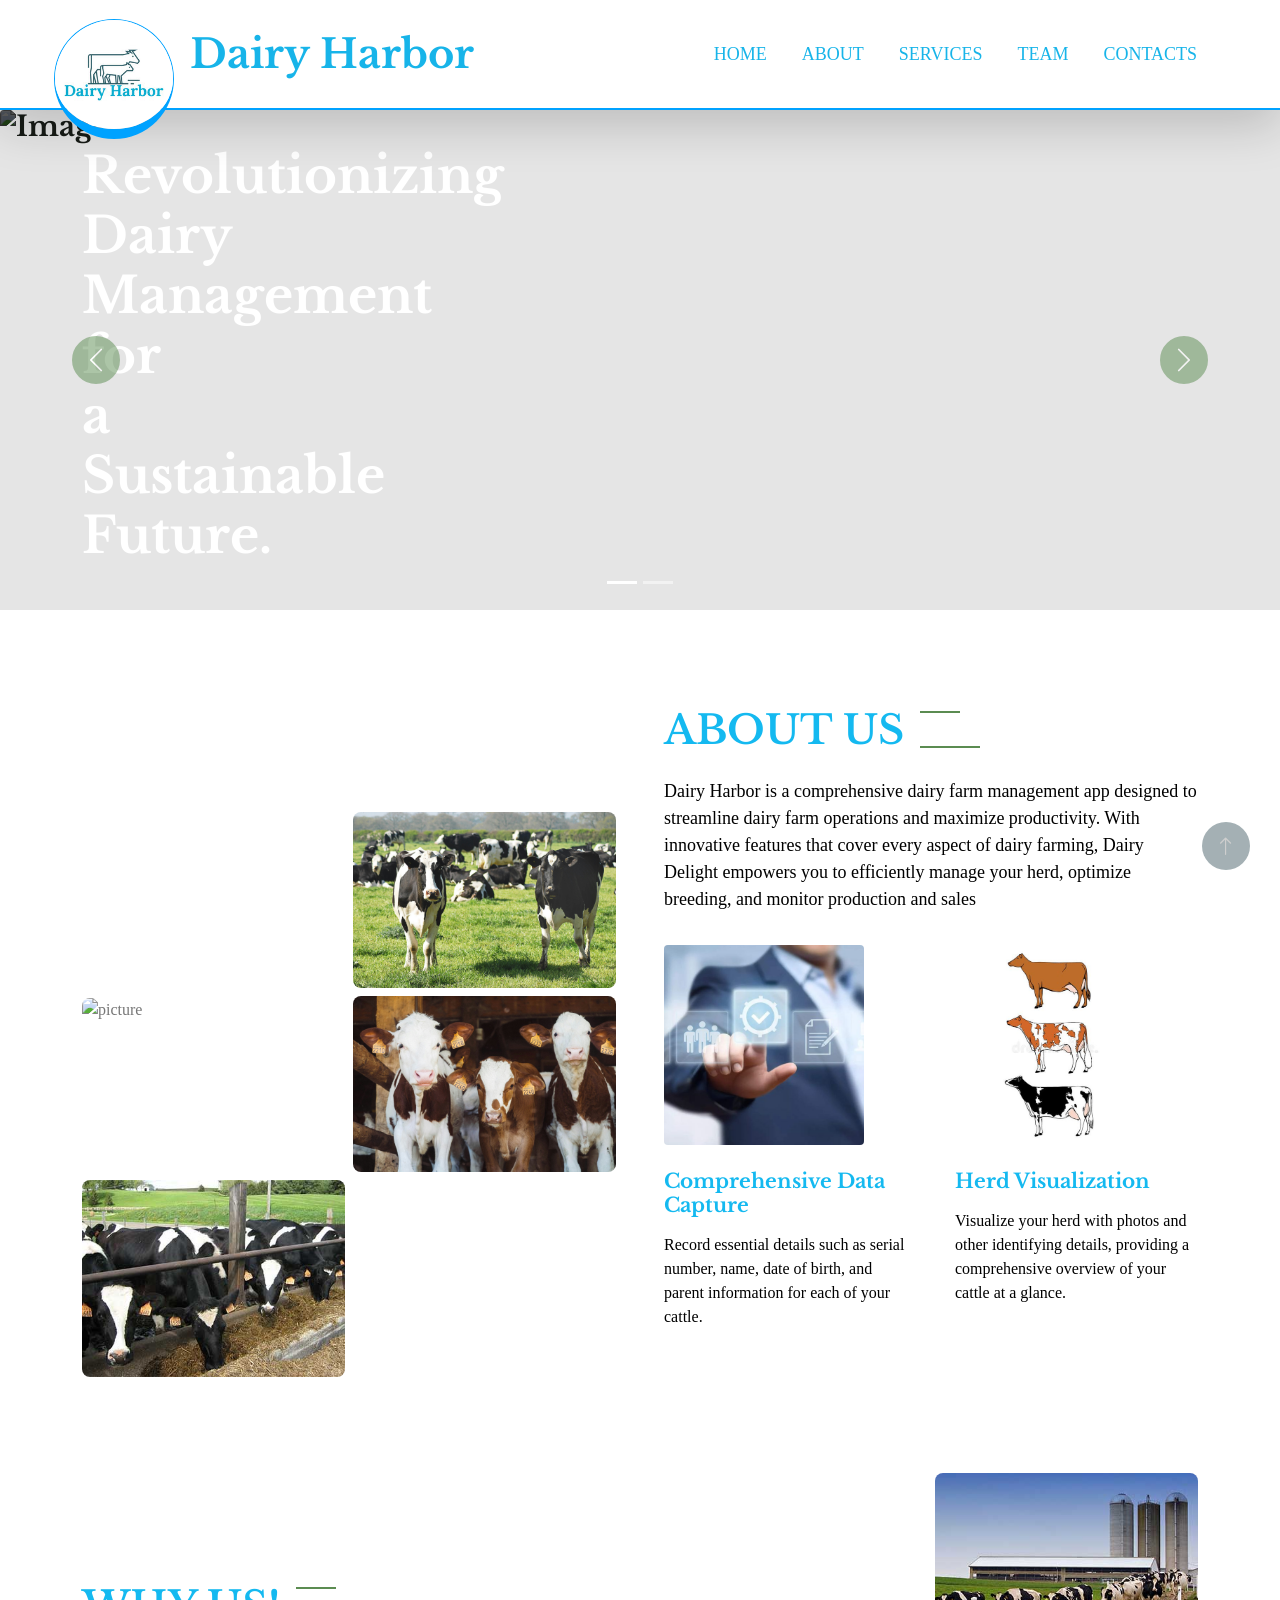
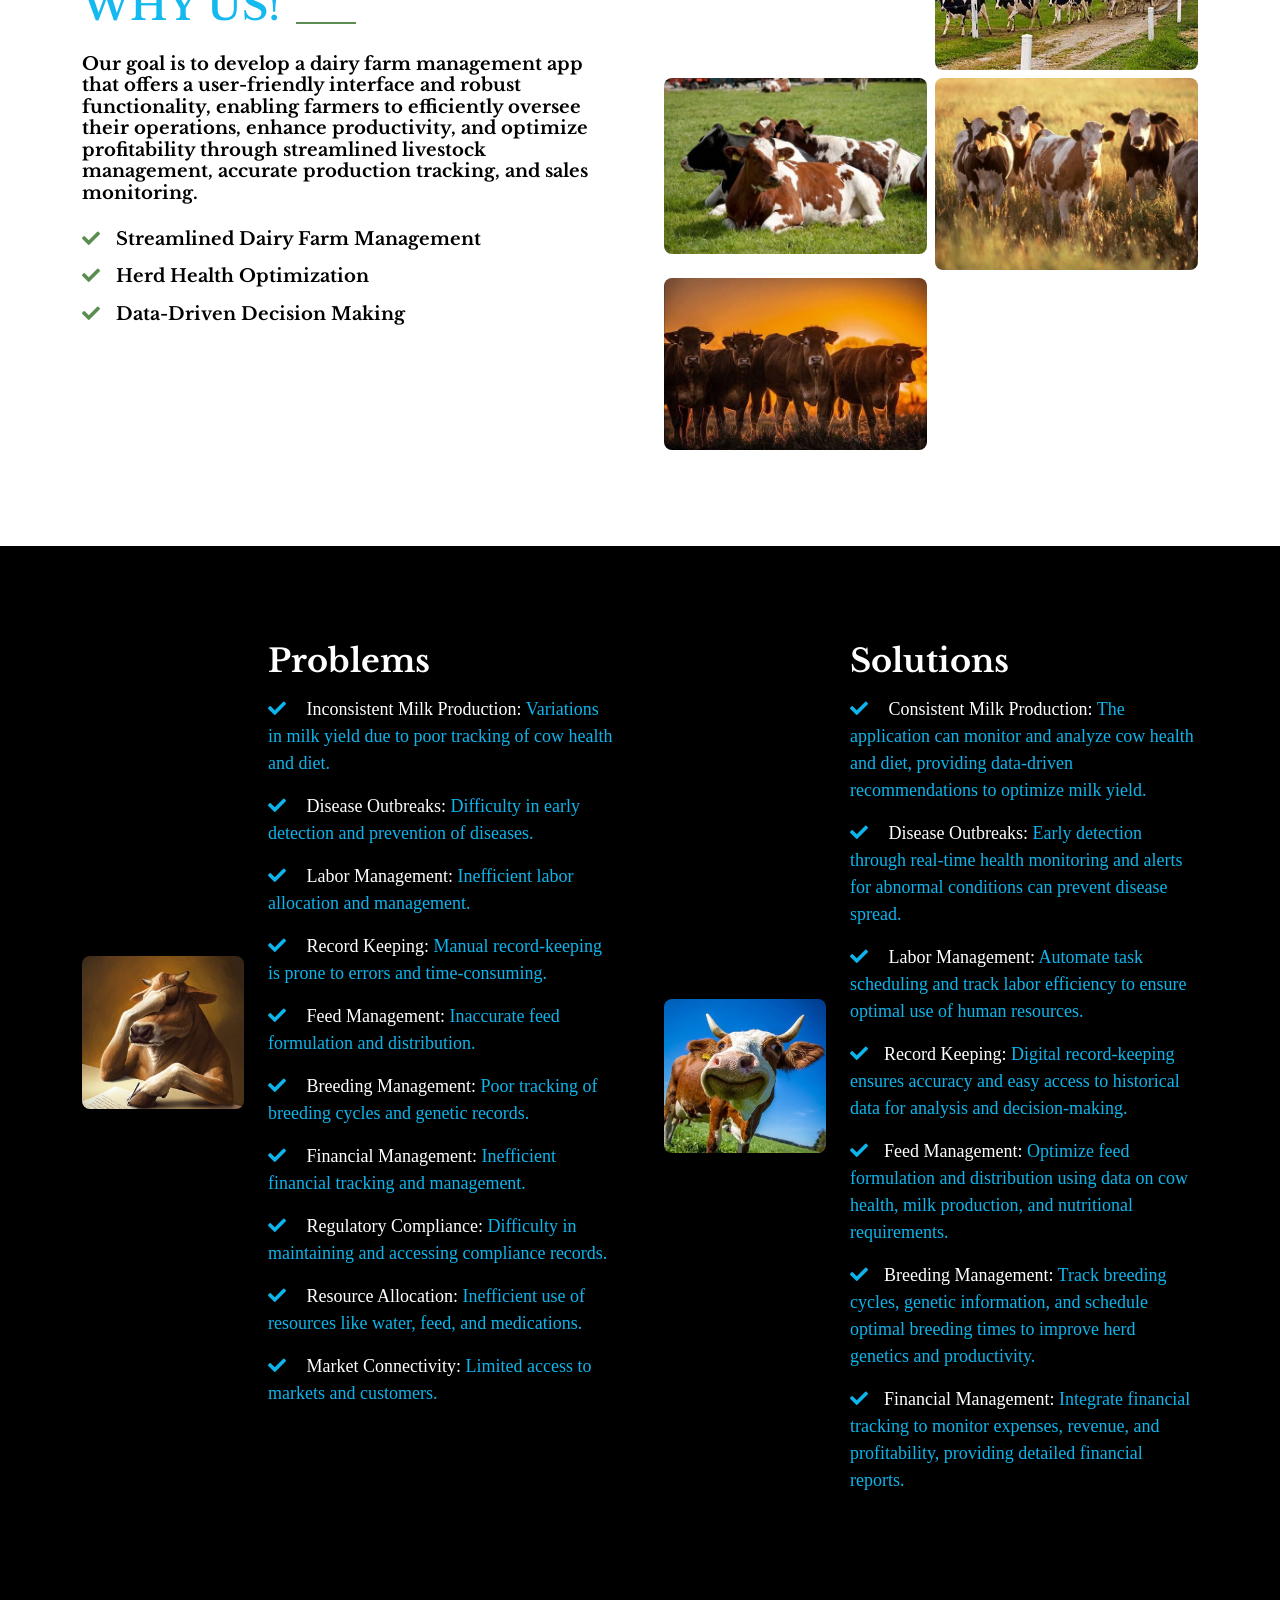
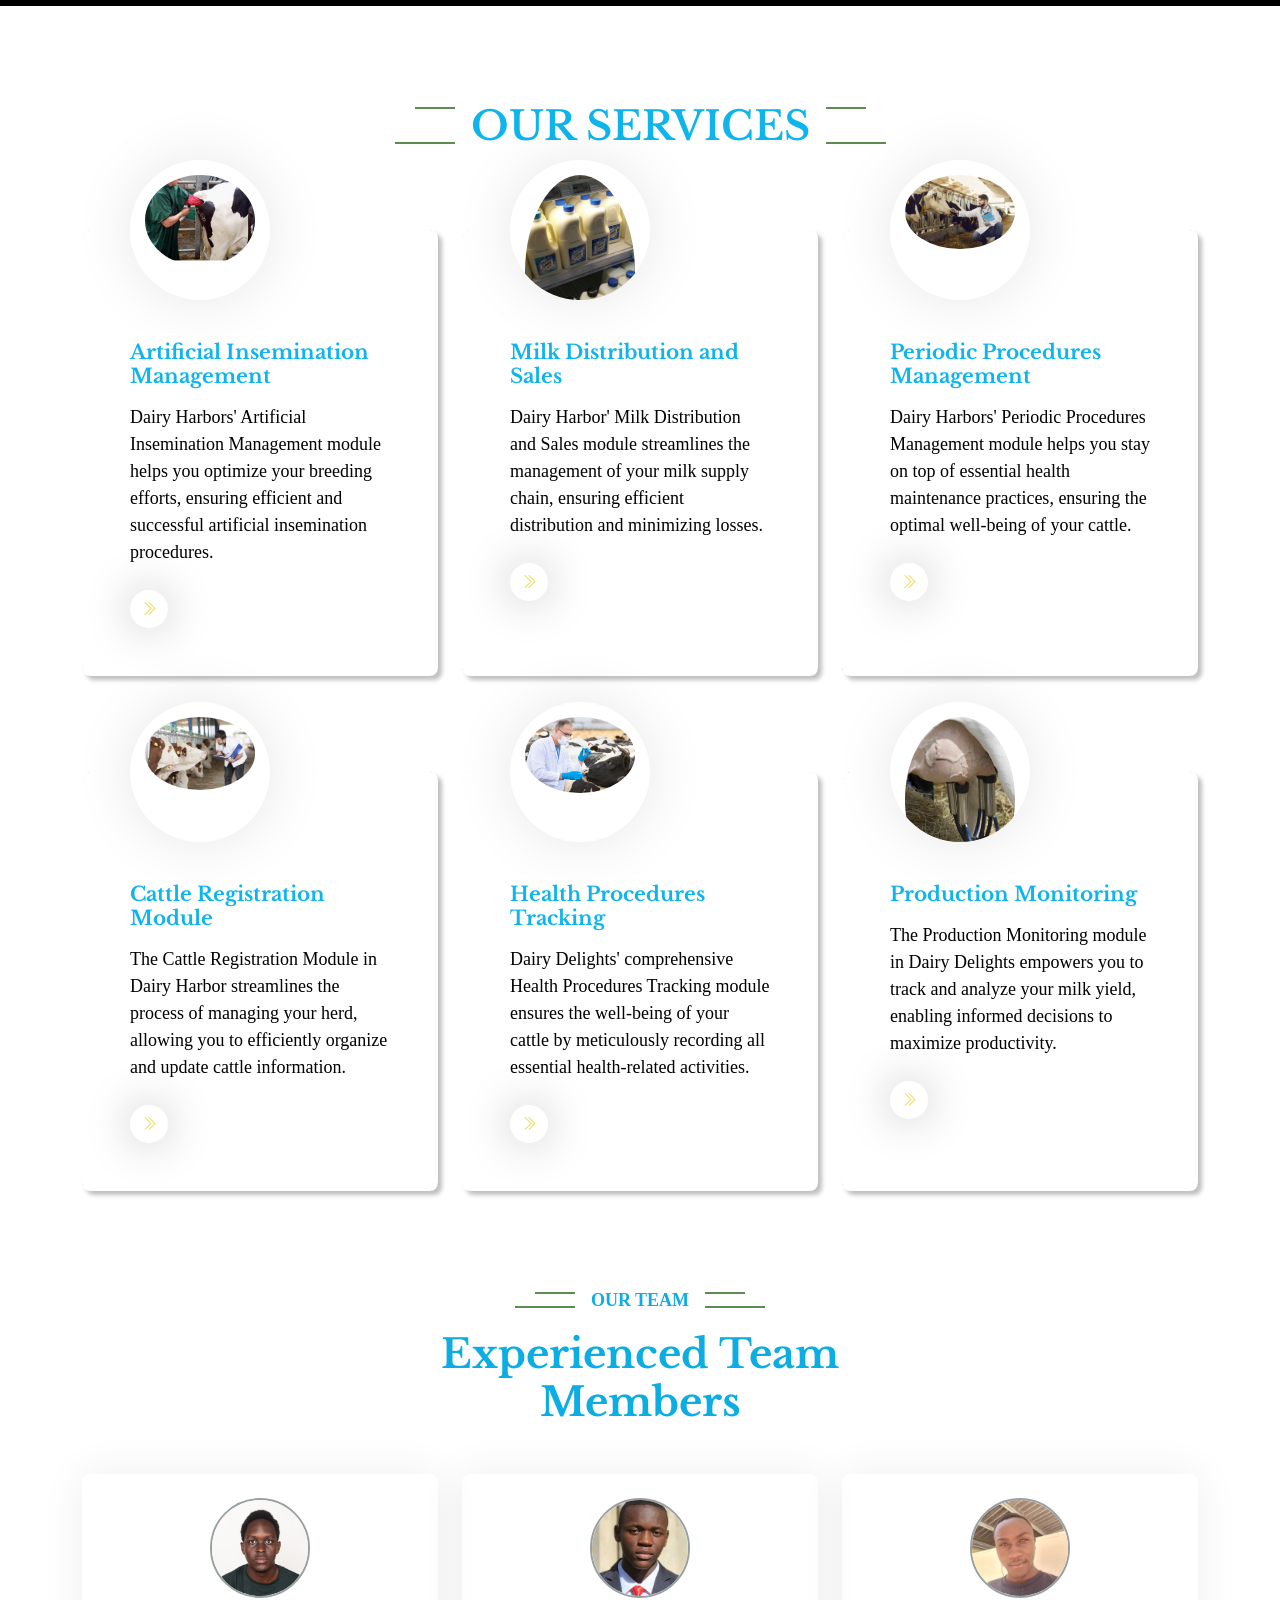
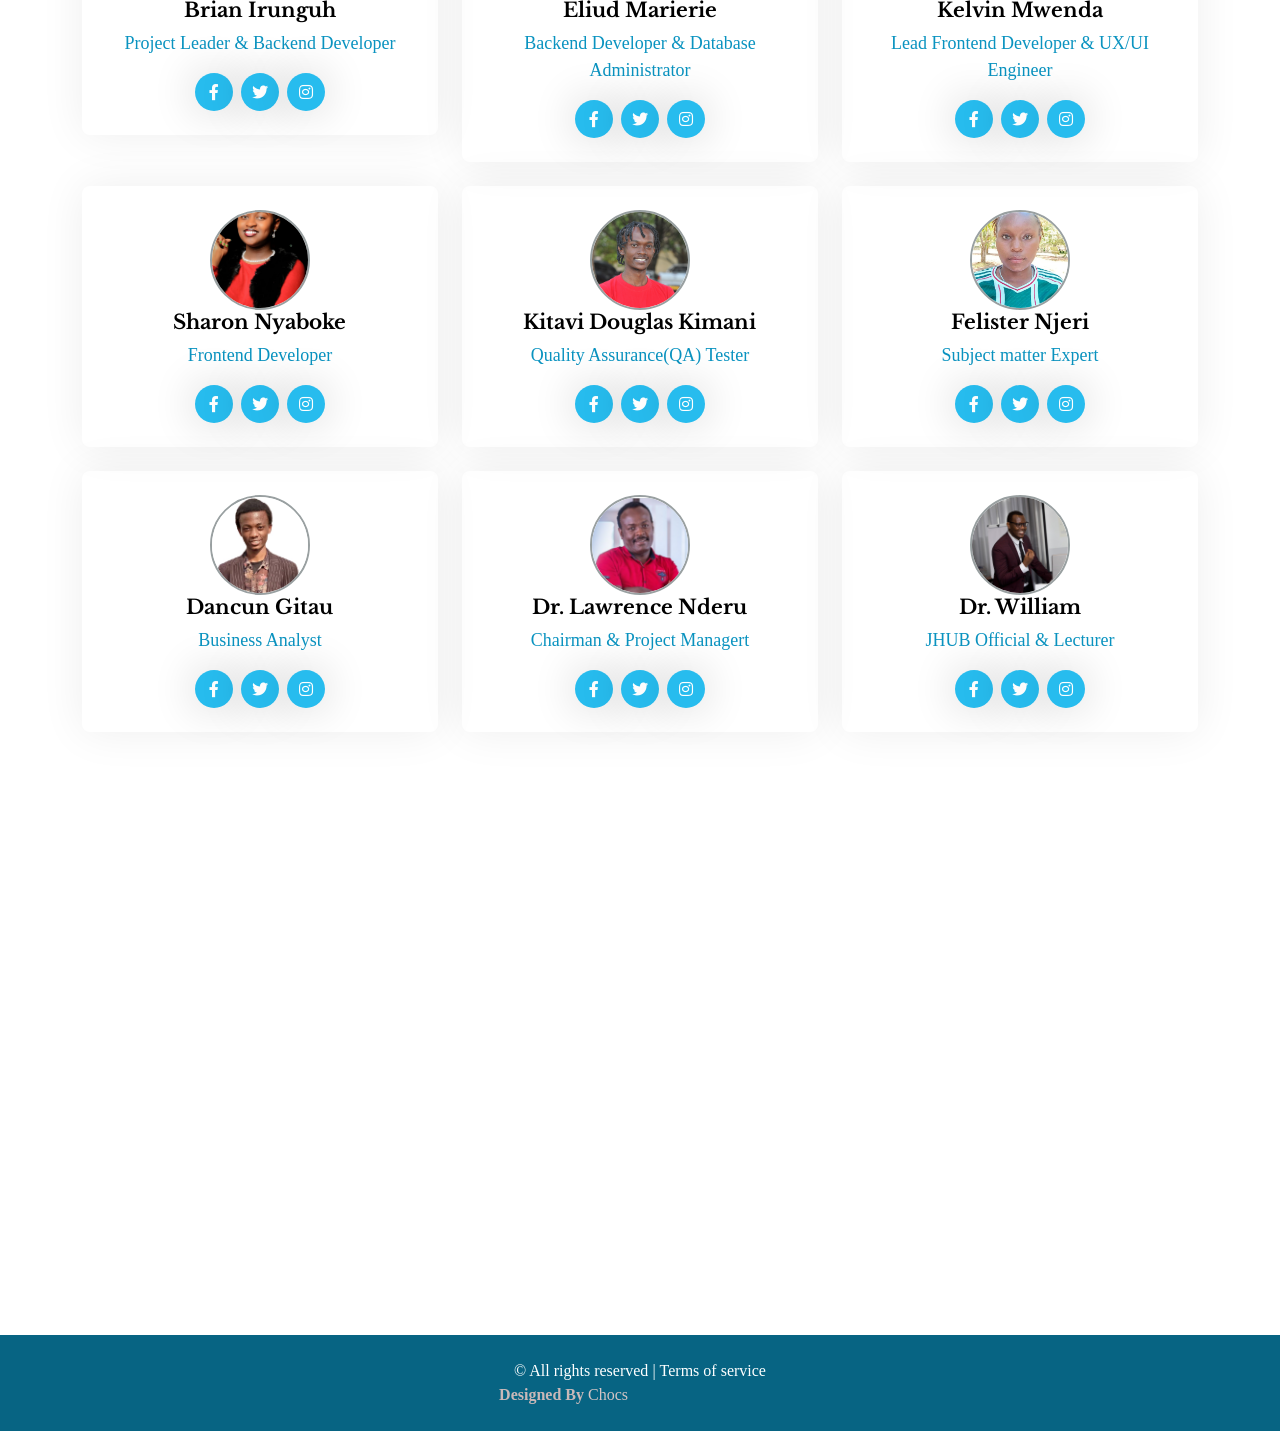
==== commit 8204a996: "dairy harbor static website update..." ====
--- a/index.html
+++ b/index.html
@@ -178,7 +178,6 @@
     </div>
     <!-- About End -->
 
-
     <!-- Features Start -->
     <div class="container-xxl py-5">
         <div class="container">
@@ -225,7 +224,6 @@
     </div>
     <!-- Features End -->
 
-
     <!-- Banner Start -->
     <div class="container-fluid banner my-5 py-5" data-parallax="scroll" style="background-color:rgb(0, 0, 0);">
         <div class="container py-5">
@@ -324,7 +322,6 @@
     </div>
     <!-- Banner End -->
 
-
     <!-- Service Start -->
     <div class="container-xxl py-5" id="Services">
         <div class="container">
@@ -448,7 +445,6 @@
         </div>
     </div>
     <!-- Service End -->
-
 
     <!-- Team Start -->
     <div class="container-xxl py-5" id="Team">
@@ -632,8 +628,6 @@
         </div>
     </div>
     <!-- Team End -->
-
-
 
     <!-- Footer Start -->
     <div class="container-fluid footer mt-5 py-5 wow fadeIn" data-wow-delay="0.1s" data-parallax="scroll" data-image-src="img/b1.jpg" id="Contacts">
@@ -717,7 +711,6 @@
     </div>
     <!-- Copyright End -->
 
-
     <!-- Back to Top -->
     <a href="#" class="btn btn-lg btn-lg-square rounded-circle back-to-top" style="background-color:rgb(3, 38, 49)"><i class="bi bi-arrow-up"></i></a>
 
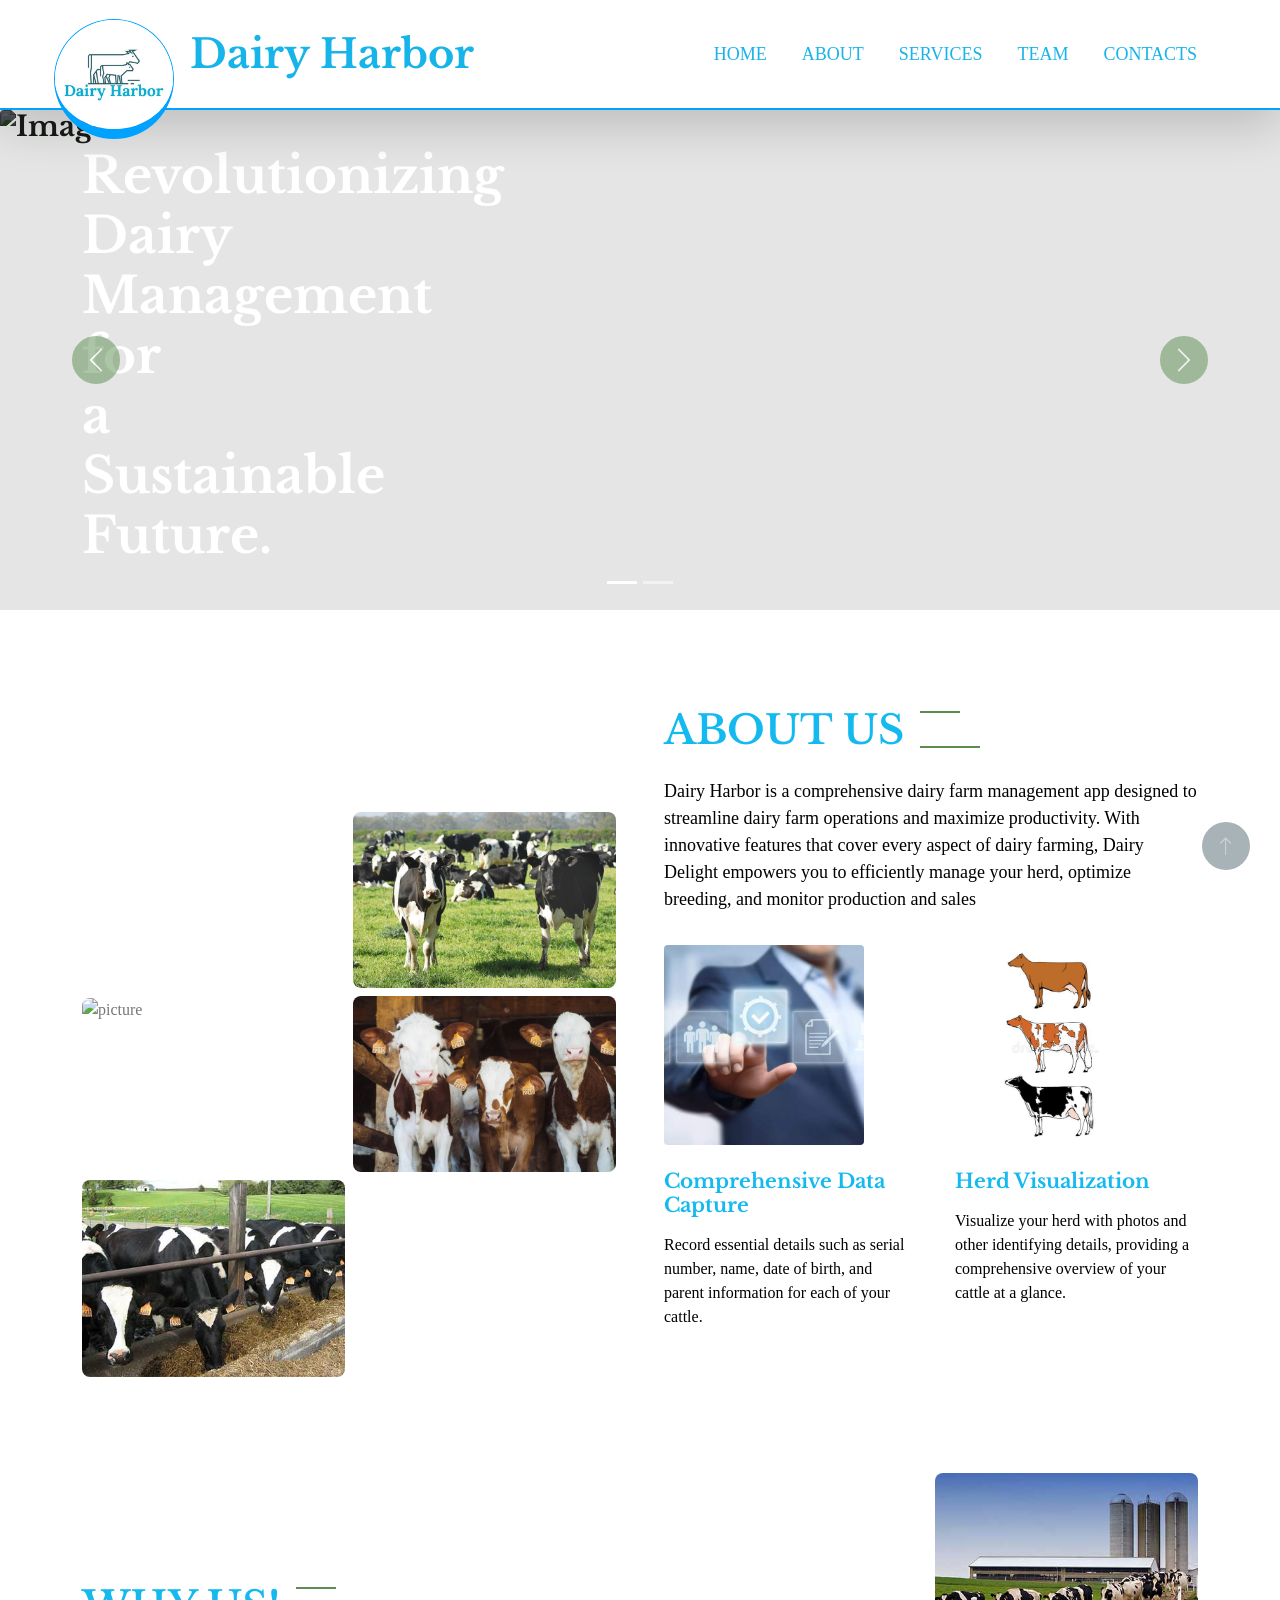
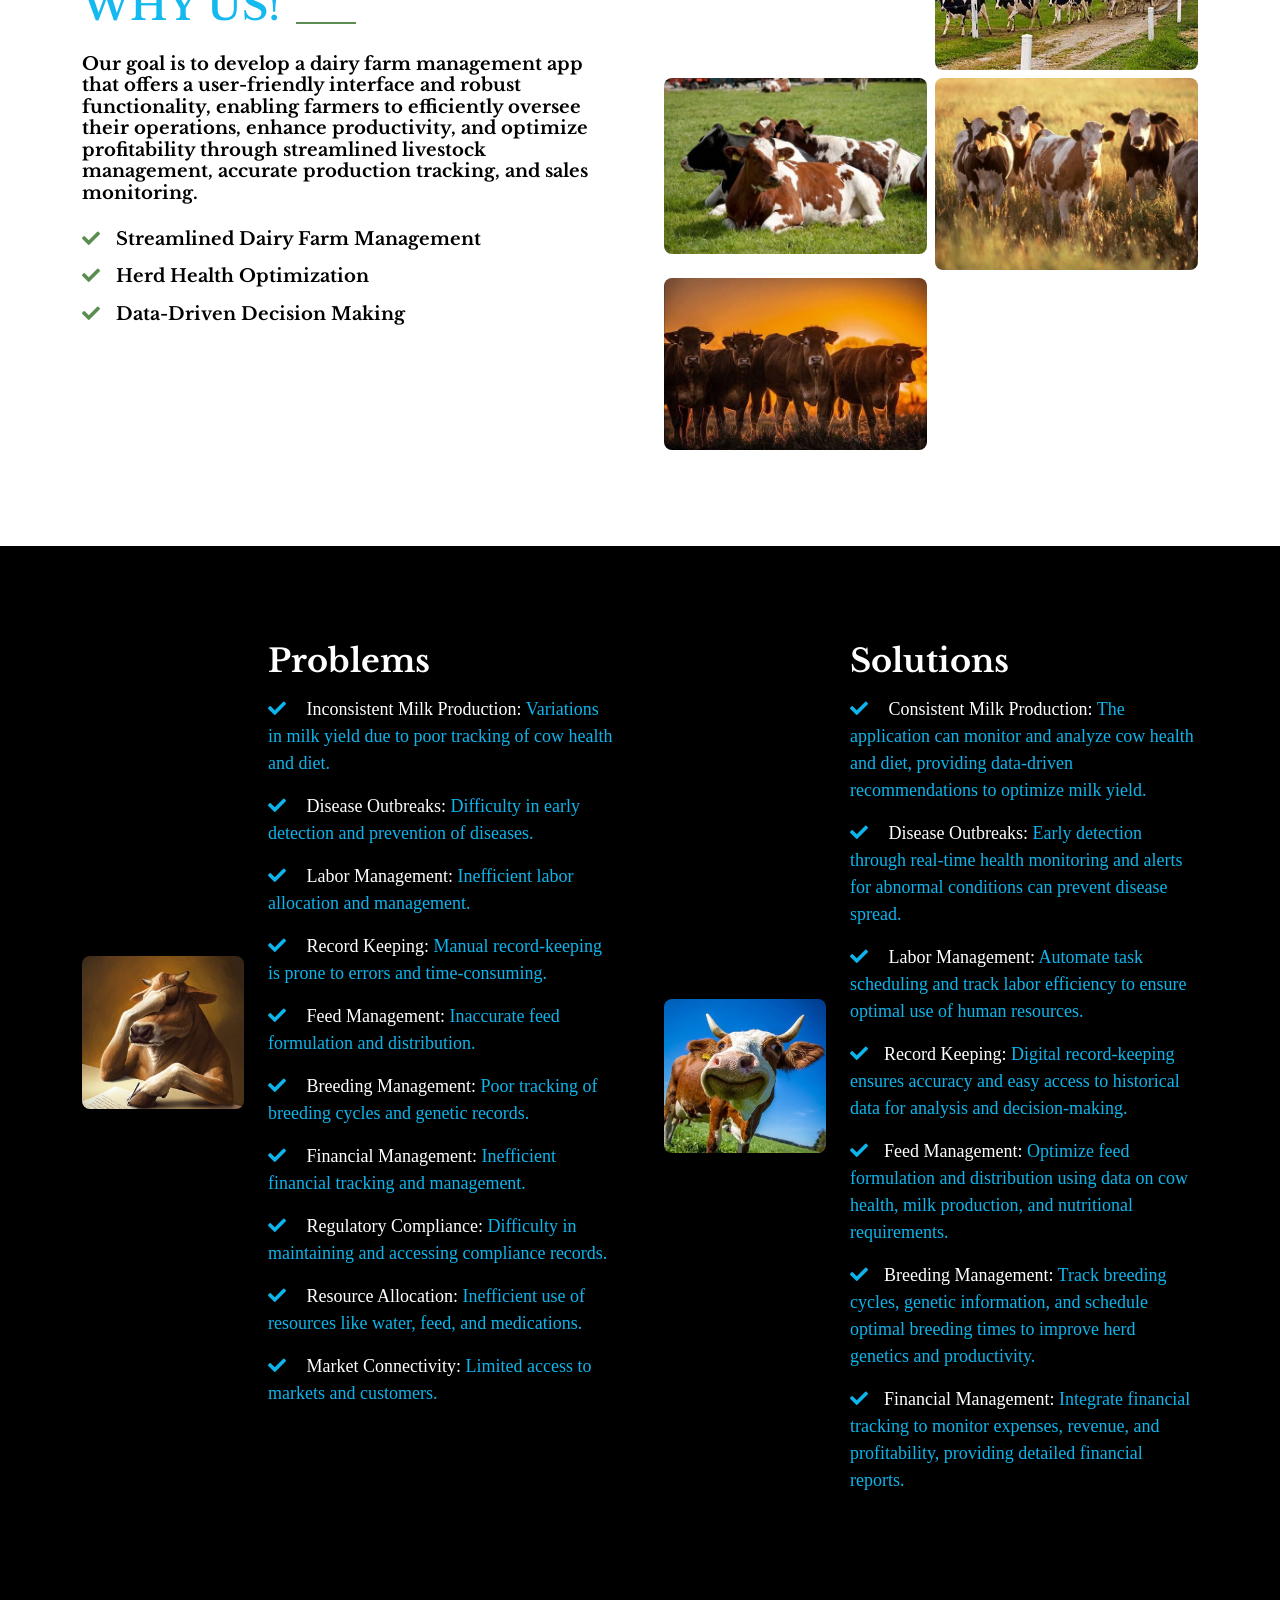
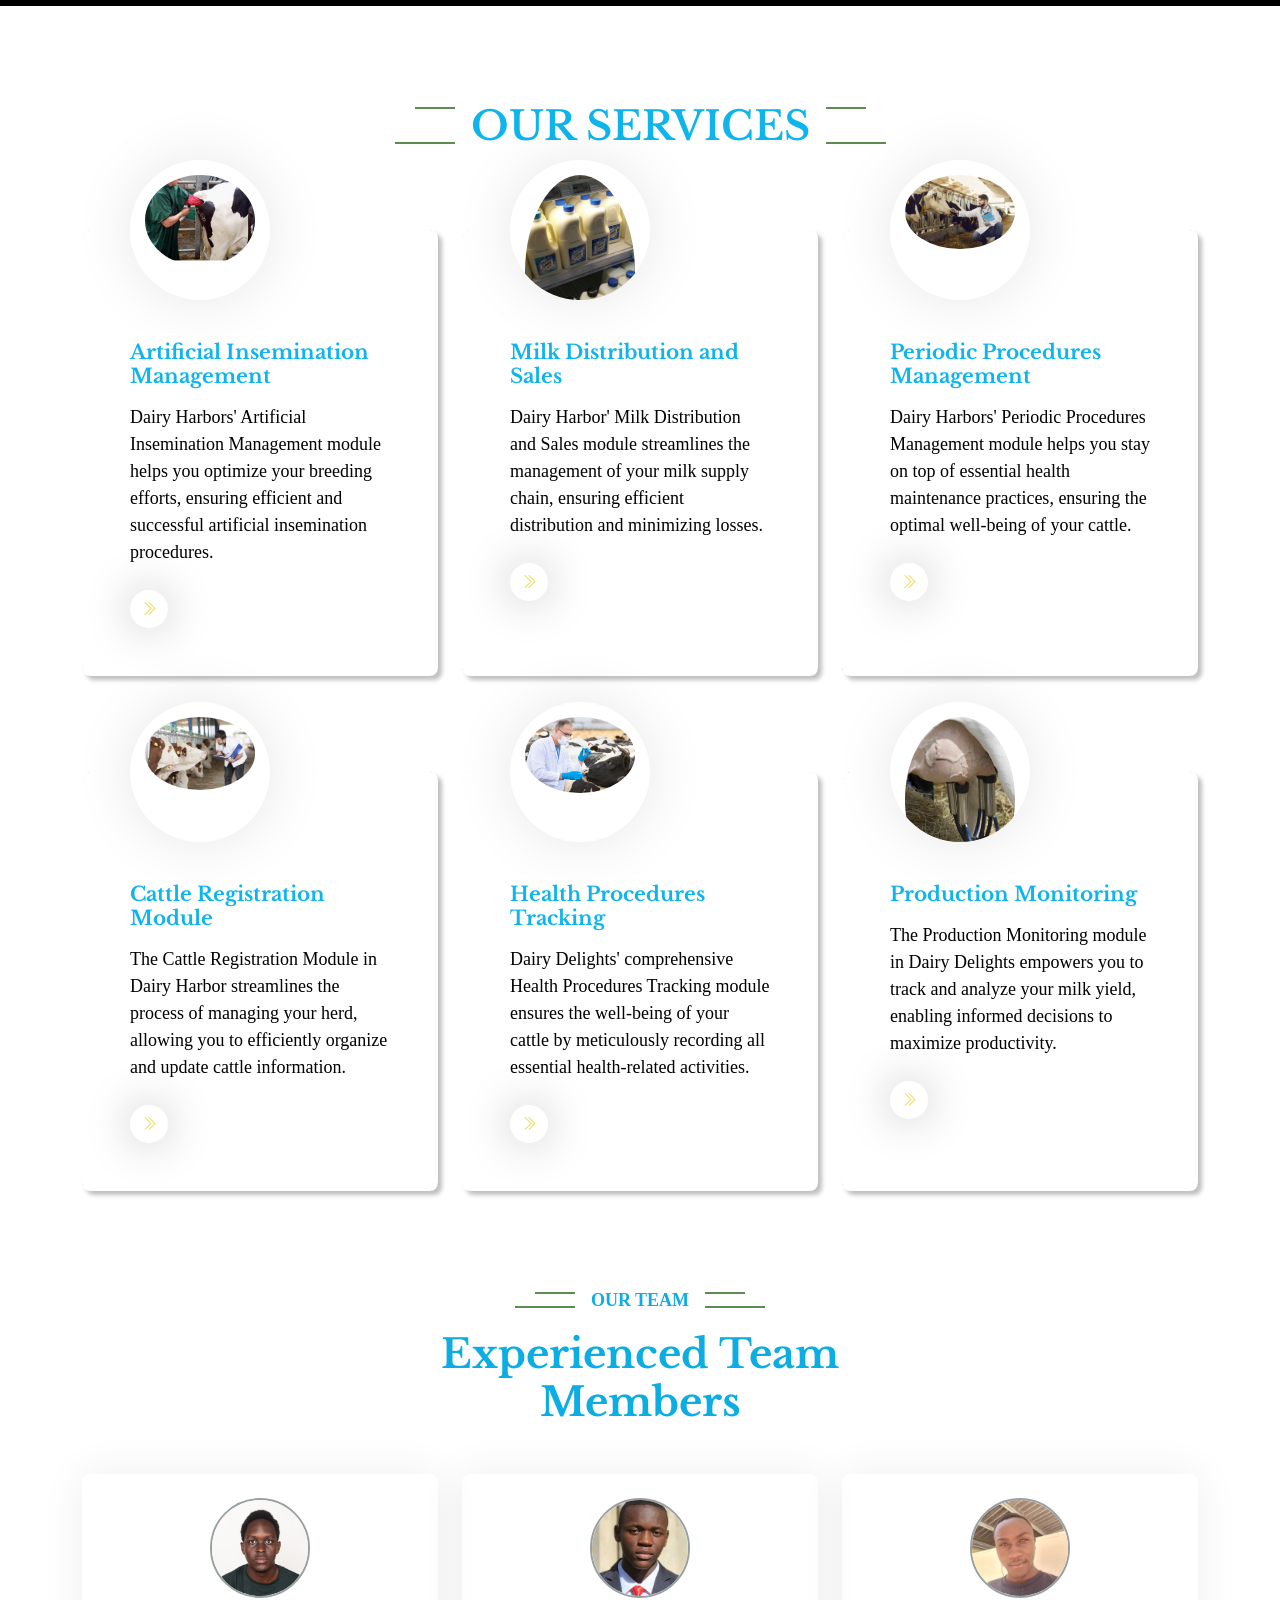
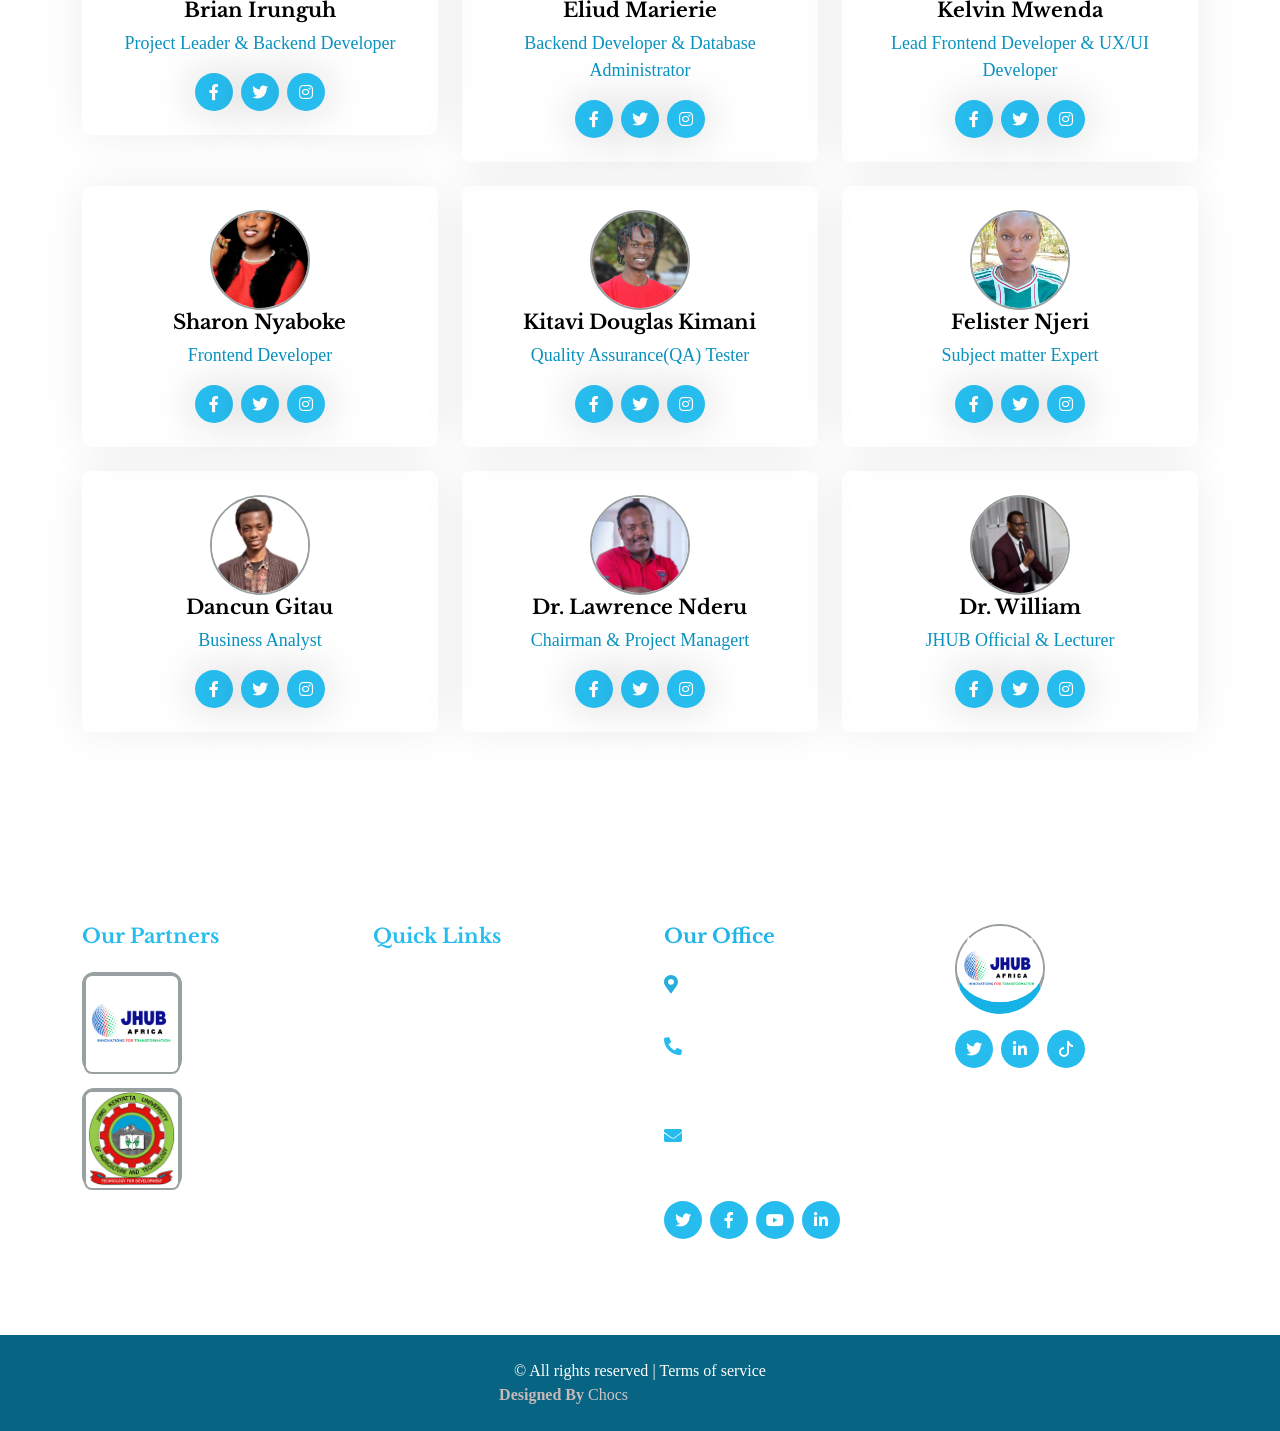
==== commit eac4be73: "update..." ====
--- a/index.html
+++ b/index.html
@@ -489,7 +489,7 @@
                     <div class="team-item rounded p-4">
                         <img src="img/Kelvin.jpg" class="image-container rounded-circle" alt="...">
                         <h5 style="color:black;">Kelvin Mwenda</h5>
-                        <p style="color:rgb(10, 147, 192);">Lead Frontend Developer & UX/UI Engineer</p>
+                        <p style="color:rgb(10, 147, 192);">Lead Frontend Developer & UX/UI Developer</p>
                         <div class="d-flex justify-content-center">
                             <a class="btn btn-square btn-outline-secondary rounded-circle mx-1 link" target="_blank" href="https://www.facebook.com/profile.php?id=100084121656741">
                                 <i class="fab fa-facebook-f"></i>
@@ -693,7 +693,6 @@
     </div>
     <!-- Footer End -->
 
-
     <!-- Copyright Start -->
     <div class="container-fluid text-body copyright py-4" style="background-color:rgb(7, 100, 131);color:white;">
         <div class="container">
@@ -713,7 +712,6 @@
 
     <!-- Back to Top -->
     <a href="#" class="btn btn-lg btn-lg-square rounded-circle back-to-top" style="background-color:rgb(3, 38, 49)"><i class="bi bi-arrow-up"></i></a>
-
 
     <!-- JavaScript Libraries -->
     <script src="https://code.jquery.com/jquery-3.4.1.min.js"></script>
